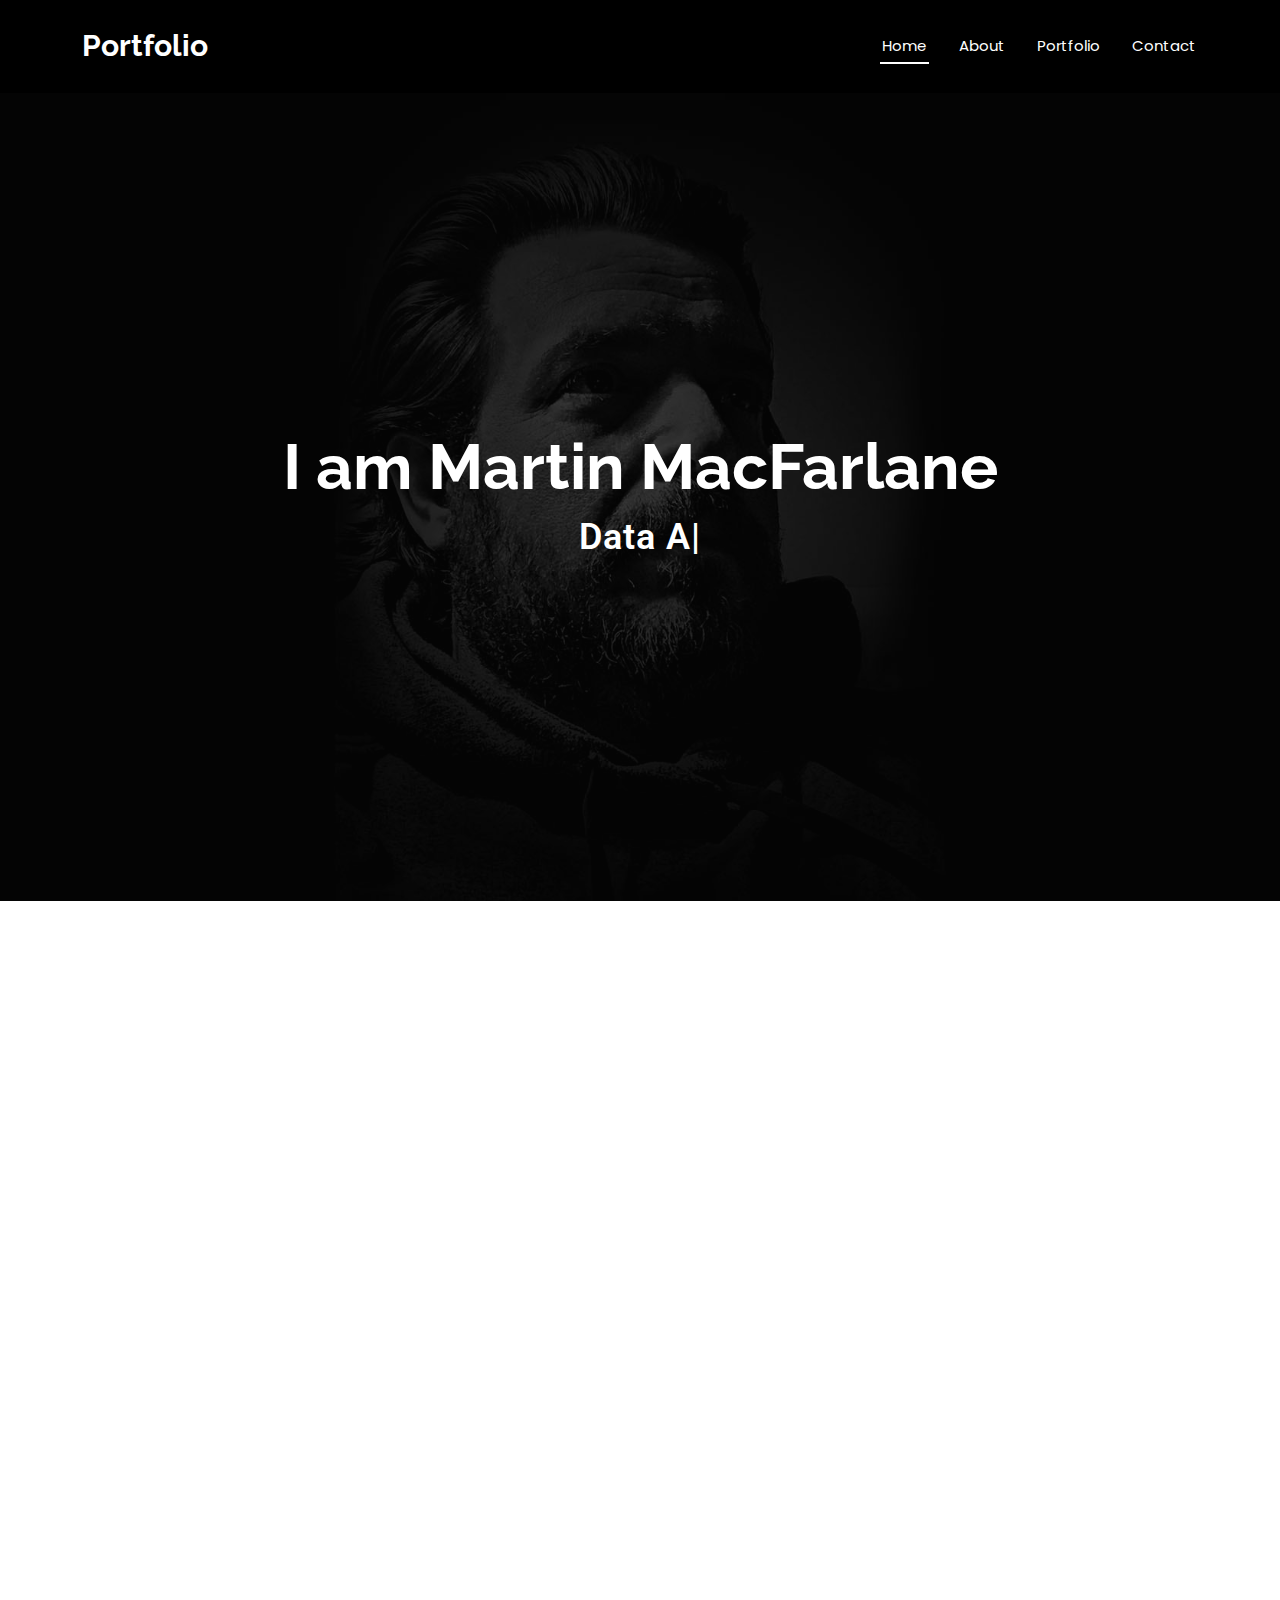
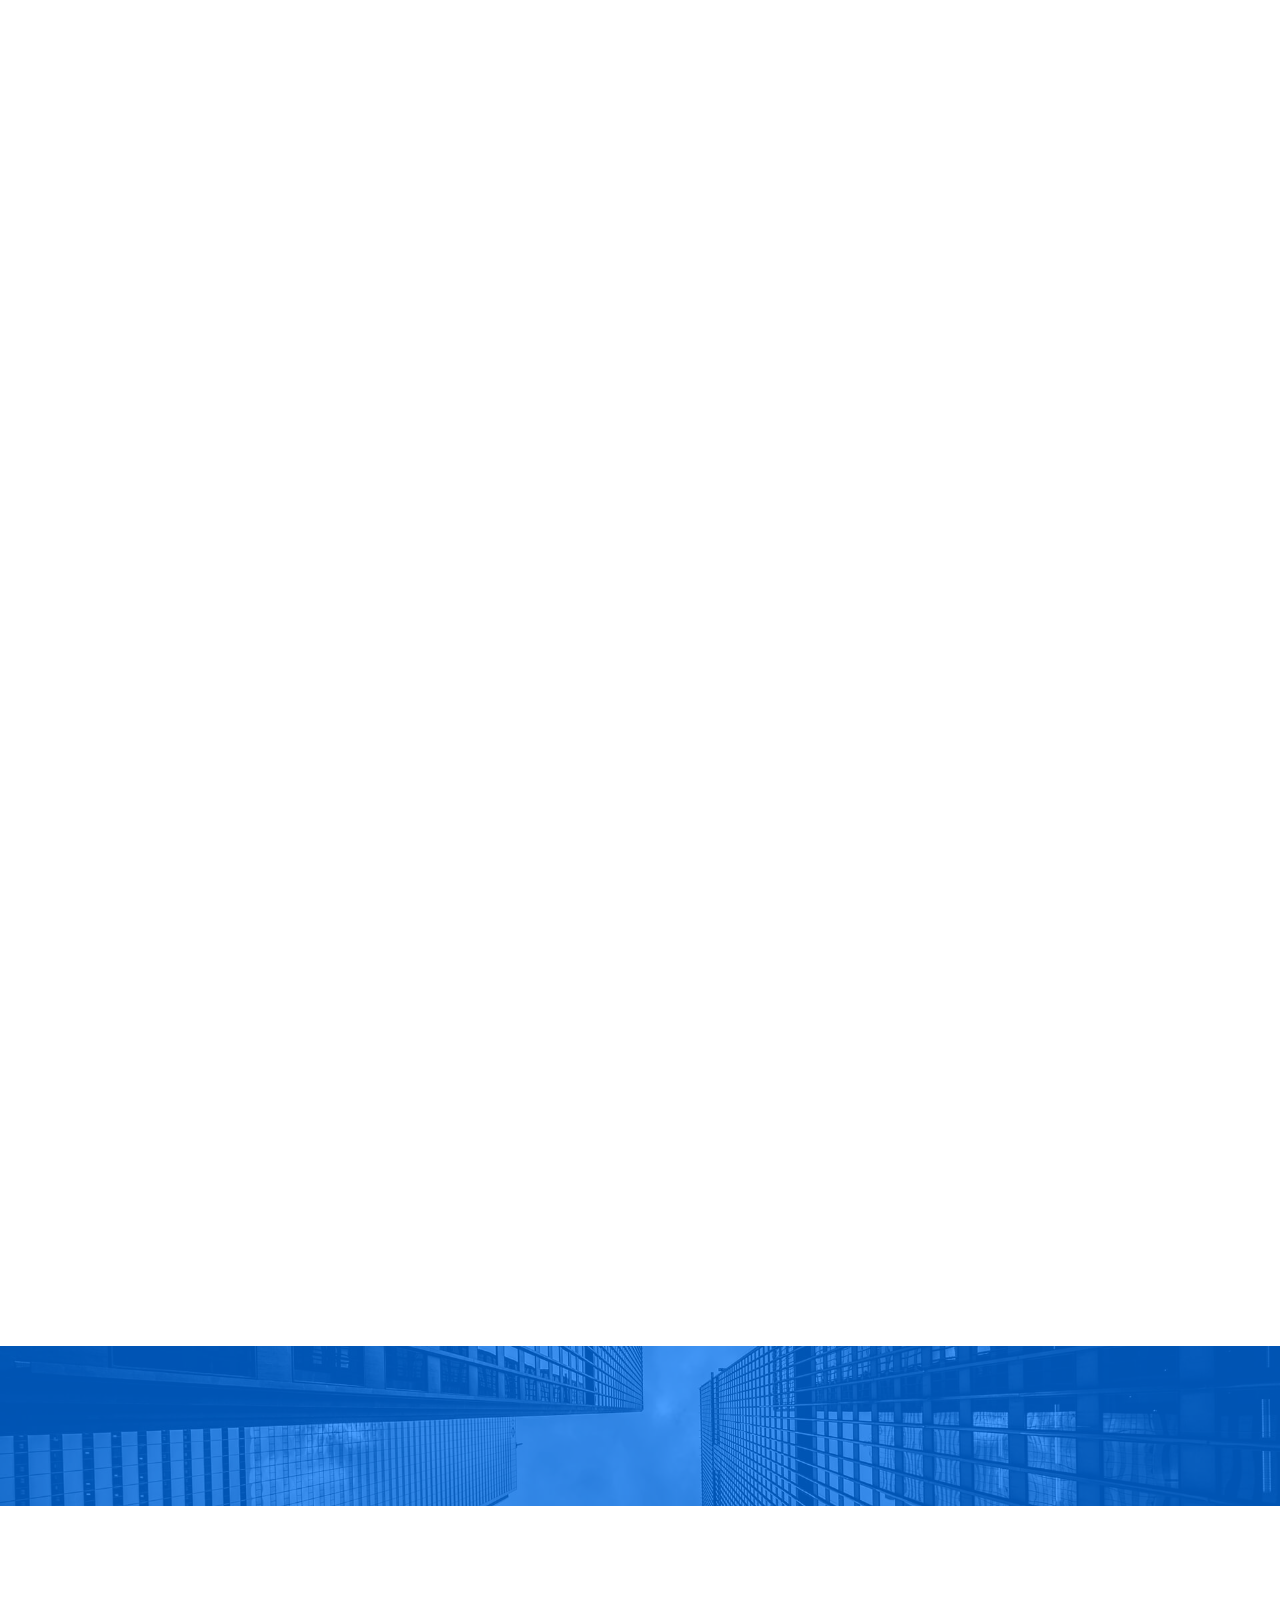
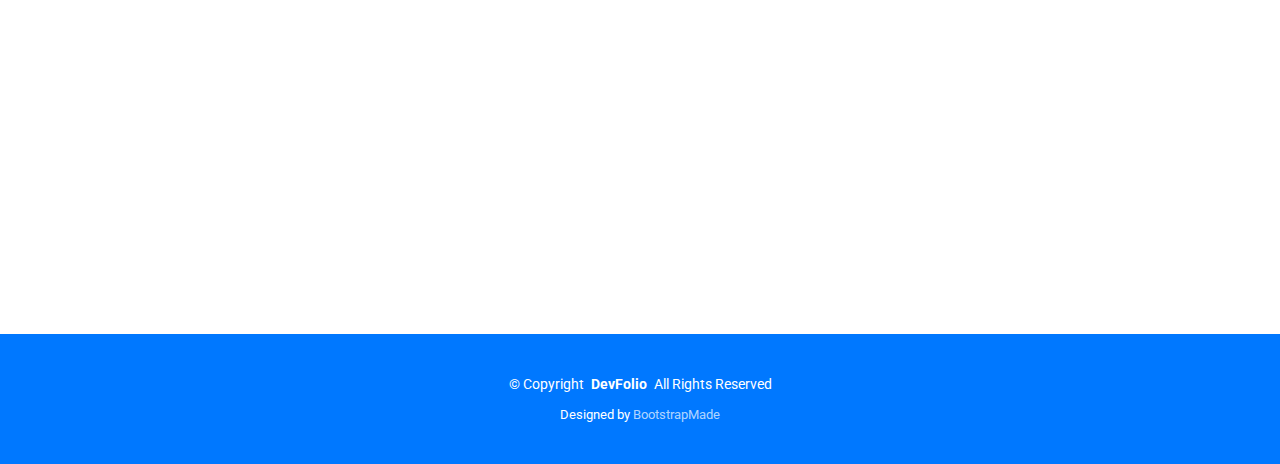
==== index.html @ bca0b089 "update" ====
<!DOCTYPE html>
<html lang="en">

<head>
  <meta charset="utf-8">
  <meta content="width=device-width, initial-scale=1.0" name="viewport">
  <title>Martin MacFarlane Portfolio</title>
  <meta name="description" content="">
  <meta name="keywords" content="">

  <!-- Favicons -->
  <link href="assets/img/favicon.png" rel="icon">
  <link href="assets/img/apple-touch-icon.png" rel="apple-touch-icon">

  <!-- Fonts -->
  <link href="https://fonts.googleapis.com" rel="preconnect">
  <link href="https://fonts.gstatic.com" rel="preconnect" crossorigin>
  <link href="https://fonts.googleapis.com/css2?family=Roboto:ital,wght@0,100;0,300;0,400;0,500;0,700;0,900;1,100;1,300;1,400;1,500;1,700;1,900&family=Poppins:ital,wght@0,100;0,200;0,300;0,400;0,500;0,600;0,700;0,800;0,900;1,100;1,200;1,300;1,400;1,500;1,600;1,700;1,800;1,900&family=Raleway:ital,wght@0,100;0,200;0,300;0,400;0,500;0,600;0,700;0,800;0,900;1,100;1,200;1,300;1,400;1,500;1,600;1,700;1,800;1,900&display=swap" rel="stylesheet">

  <!-- Vendor CSS Files -->
  <link href="assets/vendor/bootstrap/css/bootstrap.min.css" rel="stylesheet">
  <link href="assets/vendor/bootstrap-icons/bootstrap-icons.css" rel="stylesheet">
  <link href="assets/vendor/aos/aos.css" rel="stylesheet">
  <link href="assets/vendor/glightbox/css/glightbox.min.css" rel="stylesheet">
  <link href="assets/vendor/swiper/swiper-bundle.min.css" rel="stylesheet">

  <!-- Main CSS File -->
  <link href="assets/css/main.css" rel="stylesheet">

  <!-- =======================================================
  * Template Name: DevFolio
  * Template URL: https://bootstrapmade.com/devfolio-bootstrap-portfolio-html-template/
  * Updated: Aug 07 2024 with Bootstrap v5.3.3
  * Author: BootstrapMade.com
  * License: https://bootstrapmade.com/license/
  ======================================================== -->
</head>

<body class="index-page">

  <header id="header" class="header d-flex align-items-center sticky-top">
    <div class="container-fluid container-xl position-relative d-flex align-items-center justify-content-between">

      <a href="index.html" class="logo d-flex align-items-center">
        <!-- Uncomment the line below if you also wish to use an image logo -->
        <!-- <img src="assets/img/logo.png" alt=""> -->
        <h1 class="sitename">Portfolio</h1>
      </a>

      <nav id="navmenu" class="navmenu">
        <ul>
          <li><a href="#hero" class="active">Home<br></a></li>
          <li><a href="#about">About</a></li>
          <!-- <li><a href="#services">Services</a></li> -->
          <li><a href="#portfolio">Portfolio</a></li>
          <!-- <li class="dropdown"><a href="#"><span>Dropdown</span> <i class="bi bi-chevron-down toggle-dropdown"></i></a>
            <ul>
              <li><a href="#">Dropdown 1</a></li>
              <li class="dropdown"><a href="#"><span>Deep Dropdown</span> <i class="bi bi-chevron-down toggle-dropdown"></i></a>
                <ul>
                  <li><a href="#">Deep Dropdown 1</a></li>
                  <li><a href="#">Deep Dropdown 2</a></li>
                  <li><a href="#">Deep Dropdown 3</a></li>
                  <li><a href="#">Deep Dropdown 4</a></li>
                  <li><a href="#">Deep Dropdown 5</a></li>
                </ul>
              </li>
              <li><a href="#">Dropdown 2</a></li>
              <li><a href="#">Dropdown 3</a></li>
              <li><a href="#">Dropdown 4</a></li>
            </ul>
          </li> -->
          <li><a href="#contact">Contact</a></li>
        </ul>
        <i class="mobile-nav-toggle d-xl-none bi bi-list"></i>
      </nav>

    </div>
  </header>

  <main class="main">

    <!-- Hero Section -->
    <section id="hero" class="hero section dark-background">

      <img src="assets/img/hero image.jpg" alt="" data-aos="fade-in">

      <div class="container d-flex flex-column align-items-center justify-content-center text-center" data-aos="fade-up" data-aos-delay="100">
        <h2>I am Martin MacFarlane</h2>
        <p><span class="typed" data-typed-items="Data Analyst, Business Intelligence Analyst"></span></p>
      </div>

    </section><!-- /Hero Section -->

    <!-- About Section -->
    <section id="about" class="about section">

      <div class="container" data-aos="fade-up" data-aos-delay="100">

        <div class="row gy-4">
          <div class="col-md-6">

            <div class="row justify-content-between gy-4">
              <div class="col-lg-5">
                <img src="assets/img/Martin-MacFarlane-profile.jpg" class="img-fluid" alt="">
              </div>
              <div class="col-lg-7 about-info">
                <p><strong>Name: </strong> <span>Martin MacFarlane</span></p>
                <p><strong>Profile: </strong> <span>Data Analyst</span></p>
                <p><strong>Email: </strong> <span>martymac5555@gmail.com</span></p>
                <p><strong>Phone: </strong> <span>(416) 995-5542</span></p>
              </div>
            </div>

            <div class="skills-content skills-animation">

              <h5>Skills</h5>

              <div class="progress">
                <span class="skill"><span>Python</span> <i class="val">70%</i></span>
                <div class="progress-bar-wrap">
                  <div class="progress-bar" role="progressbar" aria-valuenow="70" aria-valuemin="0" aria-valuemax="100"></div>
                </div>
              </div><!-- End Skills Item -->

              <div class="progress">
                <span class="skill"><span>sql</span> <i class="val">70%</i></span>
                <div class="progress-bar-wrap">
                  <div class="progress-bar" role="progressbar" aria-valuenow="70" aria-valuemin="0" aria-valuemax="100"></div>
                </div>
              </div><!-- End Skills Item -->

              <div class="progress">
                <span class="skill"><span>tableau</span> <i class="val">80%</i></span>
                <div class="progress-bar-wrap">
                  <div class="progress-bar" role="progressbar" aria-valuenow="80" aria-valuemin="0" aria-valuemax="100"></div>
                </div>
              </div><!-- End Skills Item -->

              <!-- <div class="progress">
                <span class="skill"><span>Photoshop</span> <i class="val">55%</i></span>
                <div class="progress-bar-wrap">
                  <div class="progress-bar" role="progressbar" aria-valuenow="55" aria-valuemin="0" aria-valuemax="100"></div>
                </div>
              </div>End Skills Item -->

            </div>
          </div>

          <div class="col-md-6">
            <div class="about-me">
              <h4>About me</h4>
              <p>
                Entry level business intelligence professional.  Recently completed the Google Advanced Data Analytics and Codecademy’s Data Scientist specialty certificates.  Excellent understanding and proficiency in Python, Tableau, SQL and various data analysis and visualization packages.
              </p>
              <p>
                Mauris blandit aliquet elit, eget tincidunt nibh pulvinar a. Vivamus suscipit tortor eget felis
                porttitor volutpat. Vestibulum
                ac diam sit amet quam vehicula elementum sed sit amet dui. porttitor at sem.
              </p>
              <p>
                Nulla porttitor accumsan tincidunt. Quisque velit nisi, pretium ut lacinia in, elementum id enim.
                Nulla porttitor accumsan
                tincidunt. Mauris blandit aliquet elit, eget tincidunt nibh pulvinar a.
              </p>
            </div>
          </div>
        </div>

      </div>

    </section><!-- /About Section -->

    <!-- Resume Section -->
    <section id="resume" class="resume section">

      <!-- Section Title -->
      <div class="container section-title" data-aos="fade-up">
        <h2>Resume</h2>
        <p>Necessitatibus eius consequatur ex aliquid fuga eum quidem sint consectetur velit</p>
      </div><!-- End Section Title -->

      <div class="container">

        <div class="row">

          <div class="col-lg-6" data-aos="fade-up" data-aos-delay="100">
            <h3 class="resume-title">Sumary</h3>

            <div class="resume-item pb-0">
              <h4>Martin MacFarlane</h4>
              <p><em>Entry level business intelligence professional.  Recently completed the Google Advanced Data Analytics and Codecademy’s Data Scientist specialty certificates.  Excellent understanding and proficiency in Python, Tableau, SQL and various data analysis and visualization packages.</em></p>
              <ul>
                <li>Markham, Ontario</li>
                <li>(416) 995-5542</li>
                <li>martymac5555@gmail.com</li>
              </ul>
            </div><!-- Edn Resume Item -->

            <h3 class="resume-title">Education</h3>
            <div class="resume-item">
              <h4>Digital Media Arts Diploma</h4>
              <h5>2015 - 2016</h5>
              <p><em>Seneca College, Toronto, ON</em></p>
              <p>Qui deserunt veniam. Et sed aliquam labore tempore sed quisquam iusto autem sit. Ea vero voluptatum qui ut dignissimos deleniti nerada porti sand markend</p>
            </div><!-- Edn Resume Item -->

            <div class="resume-item">
              <h4>New Media Arts</h4>
              <h5>1998 - 2000</h5>
              <p><em>Ryerson Polytechnic University, Toronto, ON</em></p>
              <p>Quia nobis sequi est occaecati aut. Repudiandae et iusto quae reiciendis et quis Eius vel ratione eius unde vitae rerum voluptates asperiores voluptatem Earum molestiae consequatur neque etlon sader mart dila</p>
            </div><!-- Edn Resume Item -->


          <h3 class="resume-title">Professional Certifications</h3>
            <div class="resume-item">
              <h4>Google Data Analytics</h4>
              <h5>January 2025</h5>
              <p><em>Google</em></p>
              <p>Qui deserunt veniam. Et sed aliquam labore tempore sed quisquam iusto autem sit. Ea vero voluptatum qui ut dignissimos deleniti nerada porti sand markend</p>
            </div><!-- Edn Resume Item -->

            <div class="resume-item">
              <h4>Business Intelligence Professional</h4>
              <h5>October 2024</h5>
              <p><em>Google</em></p>
              <p>Quia nobis sequi est occaecati aut. Repudiandae et iusto quae reiciendis et quis Eius vel ratione eius unde vitae rerum voluptates asperiores voluptatem Earum molestiae consequatur neque etlon sader mart dila</p>
            </div>
            
            <div class="resume-item">
              <h4>Data Scientist Inference Specialist</h4>
              <h5>September 2024</h5>
              <p><em>Codecademy</em></p>
              <p>Quia nobis sequi est occaecati aut. Repudiandae et iusto quae reiciendis et quis Eius vel ratione eius unde vitae rerum voluptates asperiores voluptatem Earum molestiae consequatur neque etlon sader mart dila</p>
            </div>
            
            <div class="resume-item">
              <h4>Natural Language Processing Specialist</h4>
              <h5>July 2024</h5>
              <p><em>Codecademy</em></p>
              <p>Quia nobis sequi est occaecati aut. Repudiandae et iusto quae reiciendis et quis Eius vel ratione eius unde vitae rerum voluptates asperiores voluptatem Earum molestiae consequatur neque etlon sader mart dila</p>
            </div>
            
            <div class="resume-item">
              <h4>Machine Learning Certificate</h4>
              <h5>July 2024</h5>
              <p><em>Codecademy</em></p>
              <p>Quia nobis sequi est occaecati aut. Repudiandae et iusto quae reiciendis et quis Eius vel ratione eius unde vitae rerum voluptates asperiores voluptatem Earum molestiae consequatur neque etlon sader mart dila</p>
            </div>
            
            <div class="resume-item">
              <h4>Data Scientist Analytics</h4>
              <h5>June 2024</h5>
              <p><em>Codecademy</em></p>
              <p>Quia nobis sequi est occaecati aut. Repudiandae et iusto quae reiciendis et quis Eius vel ratione eius unde vitae rerum voluptates asperiores voluptatem Earum molestiae consequatur neque etlon sader mart dila</p>
            </div><!-- Edn Resume Item -->

          <div class="col-lg-6" data-aos="fade-up" data-aos-delay="200">
            <h3 class="resume-title">Professional Experience</h3>
            <div class="resume-item">
              <h4>E-Commerce Brand Owner</h4>
              <h5>2018 - Present</h5>
              <p><em>Kenley Kids Inc. </em></p>
              <ul>
                <li>Own and operate an e-commerce brand selling kids travel trays online.</li>
                <li>Responsible for product creation, marketing, sales and operations</li>
                <li>4+ million in sales since 2018.</li>
                <!-- <li>Oversee the efficient use of production project budgets ranging from $2,000 - $25,000</li> -->
              </ul>
            </div><!-- Edn Resume Item -->

            <div class="resume-item">
              <h4>Realtor</h4>
              <h5>2009 - Present</h5>
              <p><em>Sutton Group Heritage Realty</em></p>
              <ul>
                <li>Responsible for sales, marketing, negotiations, managing client relationships and website creation/maintenance</li>
                <!-- <li>Managed up to 5 projects or tasks at a given time while under pressure</li>
                <li>Recommended and consulted with clients on the most appropriate graphic design</li>
                <li>Created 4+ design presentations and proposals a month for clients and account managers</li> -->
              </ul>
            </div><!-- Edn Resume Item -->

          </div>

        </div>

      </div>

    </section><!-- /Resume Section -->

    <!-- Services Section -->
    <!-- <section id="services" class="services section"> -->

      <!-- Section Title -->
      <!-- <div class="container section-title" data-aos="fade-up">
        <h2>Services</h2>
        <p>Necessitatibus eius consequatur ex aliquid fuga eum quidem sint consectetur velit</p>
      </div> End Section Title -->

      <!-- <div class="container">

        <div class="row gy-4">

          <div class="col-lg-4 col-md-6" data-aos="fade-up" data-aos-delay="100">
            <div class="service-item  position-relative">
              <div class="icon">
                <i class="bi bi-activity"></i>
              </div>
              <a href="#" class="stretched-link">
                <h3>Nesciunt Mete</h3>
              </a>
              <p>Provident nihil minus qui consequatur non omnis maiores. Eos accusantium minus dolores iure perferendis tempore et consequatur.</p>
            </div>
          </div> End Service Item -->

          <!-- <div class="col-lg-4 col-md-6" data-aos="fade-up" data-aos-delay="200">
            <div class="service-item position-relative">
              <div class="icon">
                <i class="bi bi-broadcast"></i>
              </div>
              <a href="#" class="stretched-link">
                <h3>Eosle Commodi</h3>
              </a>
              <p>Ut autem aut autem non a. Sint sint sit facilis nam iusto sint. Libero corrupti neque eum hic non ut nesciunt dolorem.</p>
            </div>
          </div> End Service Item -->

          <!-- <div class="col-lg-4 col-md-6" data-aos="fade-up" data-aos-delay="300">
            <div class="service-item position-relative">
              <div class="icon">
                <i class="bi bi-easel"></i>
              </div>
              <a href="#" class="stretched-link">
                <h3>Ledo Markt</h3>
              </a>
              <p>Ut excepturi voluptatem nisi sed. Quidem fuga consequatur. Minus ea aut. Vel qui id voluptas adipisci eos earum corrupti.</p>
            </div>
          </div> End Service Item -->

          <!-- <div class="col-lg-4 col-md-6" data-aos="fade-up" data-aos-delay="400">
            <div class="service-item position-relative">
              <div class="icon">
                <i class="bi bi-bounding-box-circles"></i>
              </div>
              <a href="#" class="stretched-link">
                <h3>Asperiores Commodit</h3>
              </a>
              <p>Non et temporibus minus omnis sed dolor esse consequatur. Cupiditate sed error ea fuga sit provident adipisci neque.</p>
              <a href="#" class="stretched-link"></a>
            </div>
          </div> End Service Item -->

          <!-- <div class="col-lg-4 col-md-6" data-aos="fade-up" data-aos-delay="500">
            <div class="service-item position-relative">
              <div class="icon">
                <i class="bi bi-calendar4-week"></i>
              </div>
              <a href="#" class="stretched-link">
                <h3>Velit Doloremque</h3>
              </a>
              <p>Cumque et suscipit saepe. Est maiores autem enim facilis ut aut ipsam corporis aut. Sed animi at autem alias eius labore.</p>
              <a href="#" class="stretched-link"></a>
            </div>
          </div> End Service Item -->

          <!-- <div class="col-lg-4 col-md-6" data-aos="fade-up" data-aos-delay="600">
            <div class="service-item position-relative">
              <div class="icon">
                <i class="bi bi-chat-square-text"></i>
              </div>
              <a href="#" class="stretched-link">
                <h3>Dolori Architecto</h3>
              </a>
              <p>Hic molestias ea quibusdam eos. Fugiat enim doloremque aut neque non et debitis iure. Corrupti recusandae ducimus enim.</p>
              <a href="#" class="stretched-link"></a>
            </div>
          </div>End Service Item -->

        <!-- </div>

      </div>

    </section>/Services Section -->

    <!-- Stats Section -->
    <!-- <section id="stats" class="stats section accent-background">

      <img src="assets/img/stats-bg.jpg" alt="" data-aos="fade-in">

      <div class="container position-relative" data-aos="fade-up" data-aos-delay="100">

        <div class="row gy-4">

          <div class="col-lg-3 col-md-6">
            <div class="stats-item text-center w-100 h-100">
              <span data-purecounter-start="0" data-purecounter-end="232" data-purecounter-duration="0" class="purecounter">232</span>
              <p>Clients</p>
            </div>
          </div>End Stats Item -->

          <!-- <div class="col-lg-3 col-md-6">
            <div class="stats-item text-center w-100 h-100">
              <span data-purecounter-start="0" data-purecounter-end="521" data-purecounter-duration="0" class="purecounter">521</span>
              <p>Projects</p>
            </div>
          </div>End Stats Item -->

          <!-- <div class="col-lg-3 col-md-6">
            <div class="stats-item text-center w-100 h-100">
              <span data-purecounter-start="0" data-purecounter-end="1453" data-purecounter-duration="0" class="purecounter">1453</span>
              <p>Hours Of Support</p>
            </div>
          </div>End Stats Item -->

          <!-- <div class="col-lg-3 col-md-6">
            <div class="stats-item text-center w-100 h-100">
              <span data-purecounter-start="0" data-purecounter-end="32" data-purecounter-duration="0" class="purecounter">32</span>
              <p>Awards</p>
            </div>
          </div>End Stats Item -->

        <!-- </div>

      </div>

    </section>/Stats Section -->

    <!-- Portfolio Section -->
    <section id="portfolio" class="portfolio section">

      <!-- Section Title -->
      <div class="container section-title" data-aos="fade-up">
        <h2>Portfolio</h2>
        <p>Necessitatibus eius consequatur ex aliquid fuga eum quidem sint consectetur velit</p>
      </div><!-- End Section Title -->

      <div class="container">

        <div class="isotope-layout" data-default-filter="*" data-layout="masonry" data-sort="original-order">

          <ul class="portfolio-filters isotope-filters" data-aos="fade-up" data-aos-delay="100">
            <li data-filter="*" class="filter-active">All</li>
            <li data-filter=".filter-python">Python</li>
            <li data-filter=".filter-tableau">Tableau</li>
            <li data-filter=".filter-sql">SQL</li>
            <!-- <li data-filter=".filter-books">Books</li> -->
          </ul><!-- End Portfolio Filters -->

          <div class="row gy-4 isotope-container" data-aos="fade-up" data-aos-delay="200">

            <div class="col-lg-4 col-md-6 portfolio-item isotope-item filter-tableau">
              <img src="assets/img/portfolio/tableau 1 thumbnail.jpg" class="img-fluid" alt="">
              <div class="portfolio-info">
                <h4>Cyclistic</h4>
                <p>Lorem ipsum, dolor sit amet consectetur</p>
                <a href="assets/img/portfolio/tableau 1 thumbnail.jpg" title="Cyclistic" data-gallery="portfolio-gallery-app" class="glightbox preview-link"><i class="bi bi-zoom-in"></i></a>
                <a href="https://public.tableau.com/app/profile/martin.macfarlane/viz/Cyclistic_17302586905160/Dashboard1" target="_blank" title="More Details" class="details-link"><i class="bi bi-link-45deg"></i></a>
              </div>
            </div><!-- End Portfolio Item -->

            <div class="col-lg-4 col-md-6 portfolio-item isotope-item filter-tableau">
              <img src="assets/img/portfolio/tableau 2.jpg" class="img-fluid" alt="">
              <div class="portfolio-info">
                <h4>HR Attrition</h4>
                <p>Lorem ipsum, dolor sit amet consectetur</p>
                <a href="assets/img/portfolio/tableau 2.jpg" title="HR Attrition Dashboard" data-gallery="portfolio-gallery-product" class="glightbox preview-link"><i class="bi bi-zoom-in"></i></a>
                <a href="https://public.tableau.com/app/profile/martin.macfarlane/viz/AttritionDashboard_17413702243760/Dashboard1" target="_blank" title="More Details" class="details-link"><i class="bi bi-link-45deg"></i></a>
              </div>
            </div><!-- End Portfolio Item -->

            <div class="col-lg-4 col-md-6 portfolio-item isotope-item filter-tableau">
              <img src="assets/img/portfolio/tableau 3.jpg" class="img-fluid" alt="">
              <div class="portfolio-info">
                <h4>Customer Behaviour</h4>
                <p>Lorem ipsum, dolor sit amet consectetur</p>
                <a href="assets/img/portfolio/tableau 3.jpg" title="Customer Behaviour" data-gallery="portfolio-gallery-branding" class="glightbox preview-link"><i class="bi bi-zoom-in"></i></a>
                <a href="https://public.tableau.com/app/profile/martin.macfarlane/viz/customerbehaviour_17407589926850/Demographics" target="_blank" title="More Details" class="details-link"><i class="bi bi-link-45deg"></i></a>
              </div>
            </div><!-- End Portfolio Item -->

            <div class="col-lg-4 col-md-6 portfolio-item isotope-item filter-tableau">
              <img src="assets/img/portfolio/tableau 4.jpg" class="img-fluid" alt="">
              <div class="portfolio-info">
                <h4>Minnesota Traffic Volume</h4>
                <p>Lorem ipsum, dolor sit amet consectetur</p>
                <a href="assets/img/portfolio/tableau 4.jpg" title="Minnesota Traffic Volume" data-gallery="portfolio-gallery-book" class="glightbox preview-link"><i class="bi bi-zoom-in"></i></a>
                <a href="https://public.tableau.com/app/profile/martin.macfarlane/viz/Minnesotatraffic_17292105284050/Dashboard1" target="_blank" title="More Details" class="details-link"><i class="bi bi-link-45deg"></i></a>
              </div>
            </div><!-- End Portfolio Item -->

            <div class="col-lg-4 col-md-6 portfolio-item isotope-item filter-python">
              <img src="assets/img/portfolio/retail price optimization.jpg" class="img-fluid" alt="">
              <div class="portfolio-info">
                <h4>Retail Price Optimization</h4>
                <p>Lorem ipsum, dolor sit amet consectetur</p>
                <a href="assets/img/portfolio/retail price optimization.jpg" title="Retail Price Optimization" data-gallery="portfolio-gallery-app" class="glightbox preview-link"><i class="bi bi-zoom-in"></i></a>
                <a href="https://scoobs5555.github.io/Retail-Price-Optimization/" target="_blank" title="More Details" class="details-link"><i class="bi bi-link-45deg"></i></a>
              </div>
            </div><!-- End Portfolio Item -->

            <div class="col-lg-4 col-md-6 portfolio-item isotope-item filter-product">
              <img src="assets/img/portfolio/product-2.jpg" class="img-fluid" alt="">
              <div class="portfolio-info">
                <h4>Product 2</h4>
                <p>Lorem ipsum, dolor sit amet consectetur</p>
                <a href="assets/img/portfolio/product-2.jpg" title="Product 2" data-gallery="portfolio-gallery-product" class="glightbox preview-link"><i class="bi bi-zoom-in"></i></a>
                <a href="portfolio-details.html" title="More Details" class="details-link"><i class="bi bi-link-45deg"></i></a>
              </div>
            </div><!-- End Portfolio Item -->

            <div class="col-lg-4 col-md-6 portfolio-item isotope-item filter-branding">
              <img src="assets/img/portfolio/branding-2.jpg" class="img-fluid" alt="">
              <div class="portfolio-info">
                <h4>Branding 2</h4>
                <p>Lorem ipsum, dolor sit amet consectetur</p>
                <a href="assets/img/portfolio/branding-2.jpg" title="Branding 2" data-gallery="portfolio-gallery-branding" class="glightbox preview-link"><i class="bi bi-zoom-in"></i></a>
                <a href="portfolio-details.html" title="More Details" class="details-link"><i class="bi bi-link-45deg"></i></a>
              </div>
            </div><!-- End Portfolio Item -->

            <div class="col-lg-4 col-md-6 portfolio-item isotope-item filter-books">
              <img src="assets/img/portfolio/books-2.jpg" class="img-fluid" alt="">
              <div class="portfolio-info">
                <h4>Books 2</h4>
                <p>Lorem ipsum, dolor sit amet consectetur</p>
                <a href="assets/img/portfolio/books-2.jpg" title="Branding 2" data-gallery="portfolio-gallery-book" class="glightbox preview-link"><i class="bi bi-zoom-in"></i></a>
                <a href="portfolio-details.html" title="More Details" class="details-link"><i class="bi bi-link-45deg"></i></a>
              </div>
            </div><!-- End Portfolio Item -->

            <div class="col-lg-4 col-md-6 portfolio-item isotope-item filter-app">
              <img src="assets/img/portfolio/app-3.jpg" class="img-fluid" alt="">
              <div class="portfolio-info">
                <h4>App 3</h4>
                <p>Lorem ipsum, dolor sit amet consectetur</p>
                <a href="assets/img/portfolio/app-3.jpg" title="App 3" data-gallery="portfolio-gallery-app" class="glightbox preview-link"><i class="bi bi-zoom-in"></i></a>
                <a href="portfolio-details.html" title="More Details" class="details-link"><i class="bi bi-link-45deg"></i></a>
              </div>
            </div><!-- End Portfolio Item -->

            <div class="col-lg-4 col-md-6 portfolio-item isotope-item filter-product">
              <img src="assets/img/portfolio/product-3.jpg" class="img-fluid" alt="">
              <div class="portfolio-info">
                <h4>Product 3</h4>
                <p>Lorem ipsum, dolor sit amet consectetur</p>
                <a href="assets/img/portfolio/product-3.jpg" title="Product 3" data-gallery="portfolio-gallery-product" class="glightbox preview-link"><i class="bi bi-zoom-in"></i></a>
                <a href="portfolio-details.html" title="More Details" class="details-link"><i class="bi bi-link-45deg"></i></a>
              </div>
            </div><!-- End Portfolio Item -->

            <div class="col-lg-4 col-md-6 portfolio-item isotope-item filter-branding">
              <img src="assets/img/portfolio/branding-3.jpg" class="img-fluid" alt="">
              <div class="portfolio-info">
                <h4>Branding 3</h4>
                <p>Lorem ipsum, dolor sit amet consectetur</p>
                <a href="assets/img/portfolio/branding-3.jpg" title="Branding 2" data-gallery="portfolio-gallery-branding" class="glightbox preview-link"><i class="bi bi-zoom-in"></i></a>
                <a href="portfolio-details.html" title="More Details" class="details-link"><i class="bi bi-link-45deg"></i></a>
              </div>
            </div><!-- End Portfolio Item -->

            <div class="col-lg-4 col-md-6 portfolio-item isotope-item filter-books">
              <img src="assets/img/portfolio/books-3.jpg" class="img-fluid" alt="">
              <div class="portfolio-info">
                <h4>Books 3</h4>
                <p>Lorem ipsum, dolor sit amet consectetur</p>
                <a href="assets/img/portfolio/books-3.jpg" title="Branding 3" data-gallery="portfolio-gallery-book" class="glightbox preview-link"><i class="bi bi-zoom-in"></i></a>
                <a href="portfolio-details.html" title="More Details" class="details-link"><i class="bi bi-link-45deg"></i></a>
              </div>
            </div><!-- End Portfolio Item -->

          </div><!-- End Portfolio Container -->

        </div>

      </div>

    </section><!-- /Portfolio Section -->

    <!-- Pricing Section -->
    <!-- <section id="pricing" class="pricing section"> -->

      <!-- Section Title -->
      <!-- <div class="container section-title" data-aos="fade-up">
        <h2>Pricing</h2>
        <p>Necessitatibus eius consequatur ex aliquid fuga eum quidem sint consectetur velit</p>
      </div>End Section Title -->

      <!-- <div class="container" data-aos="fade-up" data-aos-delay="100">

        <div class="row gy-4 gx-lg-5">

          <div class="col-lg-6">
            <div class="pricing-item d-flex justify-content-between">
              <h3>Portrait Photography</h3>
              <h4>$160.00</h4>
            </div>
          </div>End Pricing Item -->

          <!-- <div class="col-lg-6">
            <div class="pricing-item d-flex justify-content-between">
              <h3>Fashion Photography</h3>
              <h4>$300.00</h4>
            </div>
          </div>End Pricing Item -->

          <!-- <div class="col-lg-6">
            <div class="pricing-item d-flex justify-content-between">
              <h3>Sports Photography</h3>
              <h4>$200.00</h4>
            </div>
          </div>End Pricing Item -->

          <!-- <div class="col-lg-6">
            <div class="pricing-item d-flex justify-content-between">
              <h3>Still Life Photography</h3>
              <h4>$120.00</h4>
            </div>
          </div>End Pricing Item -->

          <!-- <div class="col-lg-6">
            <div class="pricing-item d-flex justify-content-between">
              <h3>Wedding Photography</h3>
              <h4>$500.00</h4>
            </div>
          </div>End Pricing Item -->

          <!-- <div class="col-lg-6">
            <div class="pricing-item d-flex justify-content-between">
              <h3>Photojournalism</h3>
              <h4>$200.00</h4>
            </div>
          </div>End Pricing Item -->

        <!-- </div>

      </div>

    </section>/Pricing Section -->

    <!-- Faq Section -->
    <!-- <section id="faq" class="faq section">

      <div class="container">

        <div class="row gy-4">

          <div class="col-lg-4" data-aos="fade-up" data-aos-delay="100">
            <div class="content px-xl-5">
              <h3><span>Frequently Asked </span><strong>Questions</strong></h3>
              <p>
                Lorem ipsum dolor sit amet, consectetur adipiscing elit, sed do eiusmod tempor incididunt ut labore et dolore magna aliqua. Duis aute irure dolor in reprehenderit
              </p>
            </div>
          </div>

          <div class="col-lg-8" data-aos="fade-up" data-aos-delay="200">

            <div class="faq-container">
              <div class="faq-item faq-active">
                <h3><span class="num">1.</span> <span>Non consectetur a erat nam at lectus urna duis?</span></h3>
                <div class="faq-content">
                  <p>Feugiat pretium nibh ipsum consequat. Tempus iaculis urna id volutpat lacus laoreet non curabitur gravida. Venenatis lectus magna fringilla urna porttitor rhoncus dolor purus non.</p>
                </div>
                <i class="faq-toggle bi bi-chevron-right"></i>
              </div>End Faq item -->

              <!-- <div class="faq-item">
                <h3><span class="num">2.</span> <span>Feugiat scelerisque varius morbi enim nunc faucibus a pellentesque?</span></h3>
                <div class="faq-content">
                  <p>Dolor sit amet consectetur adipiscing elit pellentesque habitant morbi. Id interdum velit laoreet id donec ultrices. Fringilla phasellus faucibus scelerisque eleifend donec pretium. Est pellentesque elit ullamcorper dignissim. Mauris ultrices eros in cursus turpis massa tincidunt dui.</p>
                </div>
                <i class="faq-toggle bi bi-chevron-right"></i>
              </div>End Faq item -->

              <!-- <div class="faq-item">
                <h3><span class="num">3.</span> <span>Dolor sit amet consectetur adipiscing elit pellentesque?</span></h3>
                <div class="faq-content">
                  <p>Eleifend mi in nulla posuere sollicitudin aliquam ultrices sagittis orci. Faucibus pulvinar elementum integer enim. Sem nulla pharetra diam sit amet nisl suscipit. Rutrum tellus pellentesque eu tincidunt. Lectus urna duis convallis convallis tellus. Urna molestie at elementum eu facilisis sed odio morbi quis</p>
                </div>
                <i class="faq-toggle bi bi-chevron-right"></i>
              </div>End Faq item -->

              <!-- <div class="faq-item">
                <h3><span class="num">4.</span> <span>Ac odio tempor orci dapibus. Aliquam eleifend mi in nulla?</span></h3>
                <div class="faq-content">
                  <p>Dolor sit amet consectetur adipiscing elit pellentesque habitant morbi. Id interdum velit laoreet id donec ultrices. Fringilla phasellus faucibus scelerisque eleifend donec pretium. Est pellentesque elit ullamcorper dignissim. Mauris ultrices eros in cursus turpis massa tincidunt dui.</p>
                </div>
                <i class="faq-toggle bi bi-chevron-right"></i>
              </div>End Faq item -->

              <!-- <div class="faq-item">
                <h3><span class="num">5.</span> <span>Tempus quam pellentesque nec nam aliquam sem et tortor consequat?</span></h3>
                <div class="faq-content">
                  <p>Molestie a iaculis at erat pellentesque adipiscing commodo. Dignissim suspendisse in est ante in. Nunc vel risus commodo viverra maecenas accumsan. Sit amet nisl suscipit adipiscing bibendum est. Purus gravida quis blandit turpis cursus in</p>
                </div>
                <i class="faq-toggle bi bi-chevron-right"></i>
              </div>End Faq item -->

            <!-- </div>

          </div>
        </div>

      </div>

    </section>/Faq Section -->

    <!-- Testimonials Section -->
    <section id="testimonials" class="testimonials section accent-background">

      <img src="assets/img/testimonials-bg.jpg" class="testimonials-bg" alt="">

      <div class="container" data-aos="fade-up" data-aos-delay="100">

        <!-- <div class="swiper init-swiper">
          <script type="application/json" class="swiper-config">
            {
              "loop": true,
              "speed": 600,
              "autoplay": {
                "delay": 5000
              },
              "slidesPerView": "auto",
              "pagination": {
                "el": ".swiper-pagination",
                "type": "bullets",
                "clickable": true
              }
            }
          </script>
          <div class="swiper-wrapper">

            <div class="swiper-slide">
              <div class="testimonial-item">
                <img src="assets/img/testimonials/testimonials-1.jpg" class="testimonial-img" alt="">
                <h3>Saul Goodman</h3>
                <h4>Ceo &amp; Founder</h4>
                <div class="stars">
                  <i class="bi bi-star-fill"></i><i class="bi bi-star-fill"></i><i class="bi bi-star-fill"></i><i class="bi bi-star-fill"></i><i class="bi bi-star-fill"></i>
                </div>
                <p>
                  <i class="bi bi-quote quote-icon-left"></i>
                  <span>Proin iaculis purus consequat sem cure digni ssim donec porttitora entum suscipit rhoncus. Accusantium quam, ultricies eget id, aliquam eget nibh et. Maecen aliquam, risus at semper.</span>
                  <i class="bi bi-quote quote-icon-right"></i>
                </p>
              </div>
            </div>End testimonial item -->

            <!-- <div class="swiper-slide">
              <div class="testimonial-item">
                <img src="assets/img/testimonials/testimonials-2.jpg" class="testimonial-img" alt="">
                <h3>Sara Wilsson</h3>
                <h4>Designer</h4>
                <div class="stars">
                  <i class="bi bi-star-fill"></i><i class="bi bi-star-fill"></i><i class="bi bi-star-fill"></i><i class="bi bi-star-fill"></i><i class="bi bi-star-fill"></i>
                </div>
                <p>
                  <i class="bi bi-quote quote-icon-left"></i>
                  <span>Export tempor illum tamen malis malis eram quae irure esse labore quem cillum quid cillum eram malis quorum velit fore eram velit sunt aliqua noster fugiat irure amet legam anim culpa.</span>
                  <i class="bi bi-quote quote-icon-right"></i>
                </p>
              </div>
            </div>End testimonial item -->

            <!-- <div class="swiper-slide">
              <div class="testimonial-item">
                <img src="assets/img/testimonials/testimonials-3.jpg" class="testimonial-img" alt="">
                <h3>Jena Karlis</h3>
                <h4>Store Owner</h4>
                <div class="stars">
                  <i class="bi bi-star-fill"></i><i class="bi bi-star-fill"></i><i class="bi bi-star-fill"></i><i class="bi bi-star-fill"></i><i class="bi bi-star-fill"></i>
                </div>
                <p>
                  <i class="bi bi-quote quote-icon-left"></i>
                  <span>Enim nisi quem export duis labore cillum quae magna enim sint quorum nulla quem veniam duis minim tempor labore quem eram duis noster aute amet eram fore quis sint minim.</span>
                  <i class="bi bi-quote quote-icon-right"></i>
                </p>
              </div>
            </div>End testimonial item -->

            <!-- <div class="swiper-slide">
              <div class="testimonial-item">
                <img src="assets/img/testimonials/testimonials-4.jpg" class="testimonial-img" alt="">
                <h3>Matt Brandon</h3>
                <h4>Freelancer</h4>
                <div class="stars">
                  <i class="bi bi-star-fill"></i><i class="bi bi-star-fill"></i><i class="bi bi-star-fill"></i><i class="bi bi-star-fill"></i><i class="bi bi-star-fill"></i>
                </div>
                <p>
                  <i class="bi bi-quote quote-icon-left"></i>
                  <span>Fugiat enim eram quae cillum dolore dolor amet nulla culpa multos export minim fugiat minim velit minim dolor enim duis veniam ipsum anim magna sunt elit fore quem dolore labore illum veniam.</span>
                  <i class="bi bi-quote quote-icon-right"></i>
                </p>
              </div>
            </div>End testimonial item -->

            <!-- <div class="swiper-slide">
              <div class="testimonial-item">
                <img src="assets/img/testimonials/testimonials-5.jpg" class="testimonial-img" alt="">
                <h3>John Larson</h3>
                <h4>Entrepreneur</h4>
                <div class="stars">
                  <i class="bi bi-star-fill"></i><i class="bi bi-star-fill"></i><i class="bi bi-star-fill"></i><i class="bi bi-star-fill"></i><i class="bi bi-star-fill"></i>
                </div>
                <p>
                  <i class="bi bi-quote quote-icon-left"></i>
                  <span>Quis quorum aliqua sint quem legam fore sunt eram irure aliqua veniam tempor noster veniam enim culpa labore duis sunt culpa nulla illum cillum fugiat legam esse veniam culpa fore nisi cillum quid.</span>
                  <i class="bi bi-quote quote-icon-right"></i>
                </p>
              </div>
            </div>End testimonial item -->

          <!-- </div>
          <div class="swiper-pagination"></div>
        </div>

      </div>

    </section>/Testimonials Section -->

  </div>

</section>

    <!-- Contact Section -->
    <section id="contact" class="contact section">

      <!-- Section Title -->
      <div class="container section-title" data-aos="fade-up">
        <h2>Contact</h2>
        <p>Necessitatibus eius consequatur ex aliquid fuga eum quidem sint consectetur velit</p>
      </div><!-- End Section Title -->

      <div class="container" data-aos="fade-up" data-aos-delay="100">

        <div class="info-wrap" data-aos="fade-up" data-aos-delay="200">
          <div class="row gy-5">

            <div class="col-lg-4">
              <div class="info-item d-flex align-items-center">
                <i class="bi bi-geo-alt flex-shrink-0"></i>
                <div>
                  <h3>Address</h3>
                  <p>Markham, Ontario. Canada</p>
                </div>
              </div>
            </div><!-- End Info Item -->

            <div class="col-lg-4">
              <div class="info-item d-flex align-items-center">
                <i class="bi bi-telephone flex-shrink-0"></i>
                <div>
                  <h3>Call</h3>
                  <p>+1 416-995-5542</p>
                </div>
              </div>
            </div><!-- End Info Item -->

            <div class="col-lg-4">
              <div class="info-item d-flex align-items-center">
                <i class="bi bi-envelope flex-shrink-0"></i>
                <div>
                  <h3>Email</h3>
                  <p>martymac5555@gmail.com</p>
                </div>
              </div>
            </div><!-- End Info Item -->

          </div>
        </div>
      

        <!-- <form action="forms/contact.php" method="post" class="php-email-form" data-aos="fade-up" data-aos-delay="300">
          <div class="row gy-4">

            <div class="col-md-6">
              <input type="text" name="name" class="form-control" placeholder="Your Name" required="">
            </div>

            <div class="col-md-6 ">
              <input type="email" class="form-control" name="email" placeholder="Your Email" required="">
            </div>

            <div class="col-md-12">
              <input type="text" class="form-control" name="subject" placeholder="Subject" required="">
            </div>

            <div class="col-md-12">
              <textarea class="form-control" name="message" rows="6" placeholder="Message" required=""></textarea>
            </div>

            <div class="col-md-12 text-center">
              <div class="loading">Loading</div>
              <div class="error-message"></div>
              <div class="sent-message">Your message has been sent. Thank you!</div>

              <button type="submit">Send Message</button>
            </div>

          </div>
        </form>End Contact Form -->

      </div>

    </section><!-- /Contact Section -->

  </main>

  <footer id="footer" class="footer accent-background">

    <div class="container">
      <div class="copyright text-center ">
        <p>© <span>Copyright</span> <strong class="px-1 sitename">DevFolio</strong> <span>All Rights Reserved</span></p>
      </div>
      <!-- <div class="social-links d-flex justify-content-center">
        <a href=""><i class="bi bi-twitter-x"></i></a>
        <a href=""><i class="bi bi-facebook"></i></a>
        <a href=""><i class="bi bi-instagram"></i></a>
        <a href=""><i class="bi bi-linkedin"></i></a>
      </div> -->
      <div class="credits">
        <!-- All the links in the footer should remain intact. -->
        <!-- You can delete the links only if you've purchased the pro version. -->
        <!-- Licensing information: https://bootstrapmade.com/license/ -->
        <!-- Purchase the pro version with working PHP/AJAX contact form: [buy-url] -->
        Designed by <a href="https://bootstrapmade.com/">BootstrapMade</a>
      </div>
    </div>

  </footer>

  <!-- Scroll Top -->
  <a href="#" id="scroll-top" class="scroll-top d-flex align-items-center justify-content-center"><i class="bi bi-arrow-up-short"></i></a>

  <!-- Preloader -->
  <div id="preloader"></div>

  <!-- Vendor JS Files -->
  <script src="assets/vendor/bootstrap/js/bootstrap.bundle.min.js"></script>
  <script src="assets/vendor/php-email-form/validate.js"></script>
  <script src="assets/vendor/aos/aos.js"></script>
  <script src="assets/vendor/typed.js/typed.umd.js"></script>
  <script src="assets/vendor/waypoints/noframework.waypoints.js"></script>
  <script src="assets/vendor/purecounter/purecounter_vanilla.js"></script>
  <script src="assets/vendor/glightbox/js/glightbox.min.js"></script>
  <script src="assets/vendor/imagesloaded/imagesloaded.pkgd.min.js"></script>
  <script src="assets/vendor/isotope-layout/isotope.pkgd.min.js"></script>
  <script src="assets/vendor/swiper/swiper-bundle.min.js"></script>

  <!-- Main JS File -->
  <script src="assets/js/main.js"></script>

</body>

</html>
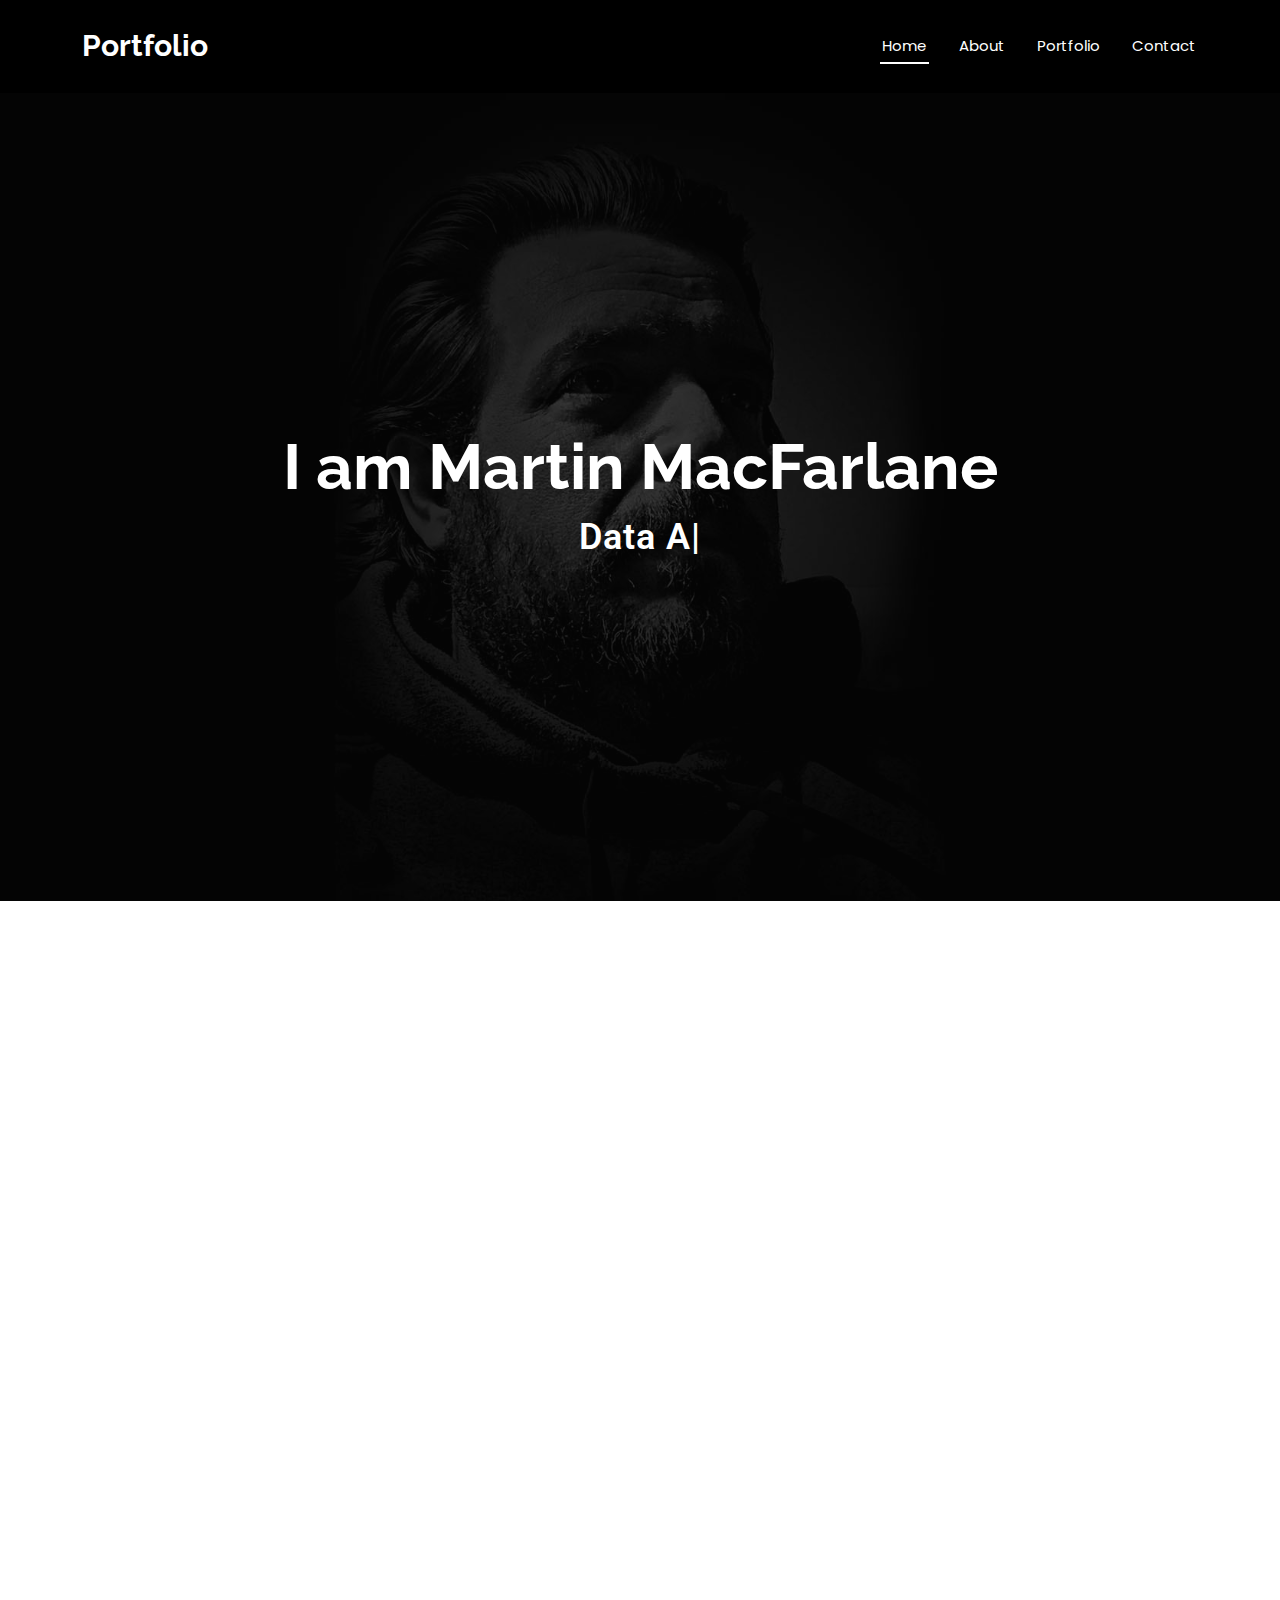
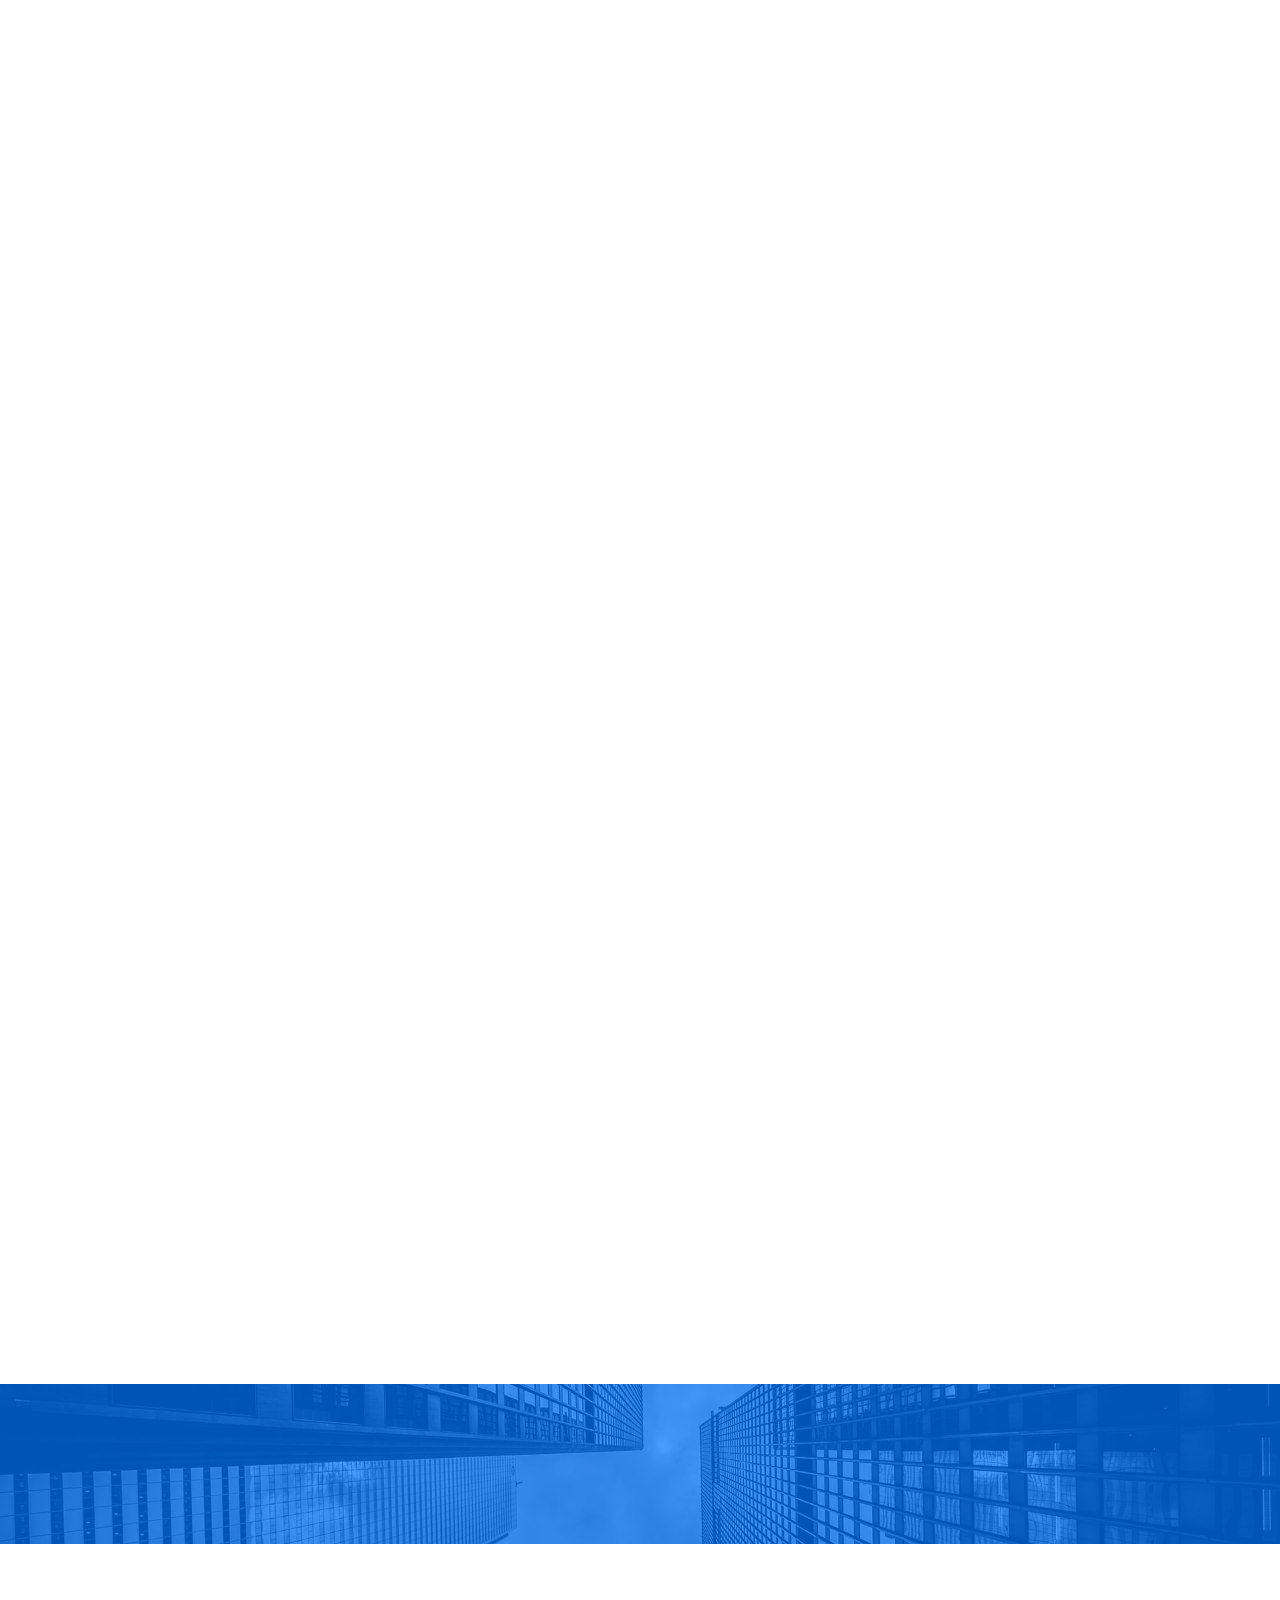
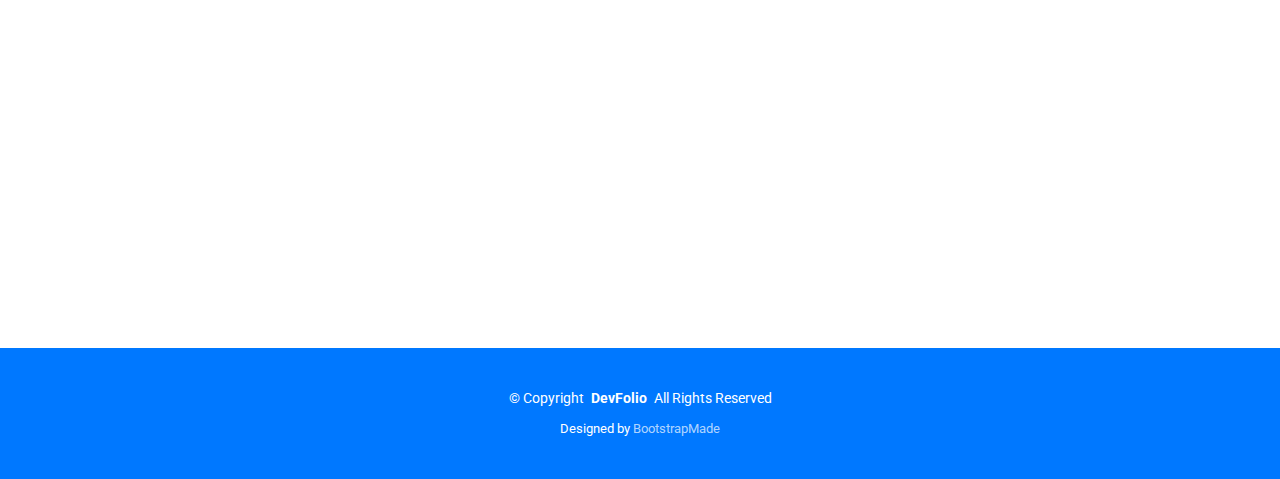
==== commit 388cff09: "update" ====
--- a/index.html
+++ b/index.html
@@ -151,17 +151,37 @@
             <div class="about-me">
               <h4>About me</h4>
               <p>
-                Entry level business intelligence professional.  Recently completed the Google Advanced Data Analytics and Codecademy’s Data Scientist specialty certificates.  Excellent understanding and proficiency in Python, Tableau, SQL and various data analysis and visualization packages.
+                Hi! My name is Martin MacFarlane and I am excited to introduce myself to you.
               </p>
               <p>
-                Mauris blandit aliquet elit, eget tincidunt nibh pulvinar a. Vivamus suscipit tortor eget felis
-                porttitor volutpat. Vestibulum
-                ac diam sit amet quam vehicula elementum sed sit amet dui. porttitor at sem.
+                I am a tech-saavy self-starter who is eager and excited to transition to a new career in the world of data.  I am a critically minded and creative individual who is passionate about the intersection of technology and business.
               </p>
               <p>
-                Nulla porttitor accumsan tincidunt. Quisque velit nisi, pretium ut lacinia in, elementum id enim.
-                Nulla porttitor accumsan
-                tincidunt. Mauris blandit aliquet elit, eget tincidunt nibh pulvinar a.
+                I excel as a problem solver, an analytical thinker with a keen eye for detail and a knack for finding creative solutions to complex problems.
+              </p>
+              <p>
+                My past experience in e-commerce, real estate, and customer service has provide me with many transerable skills to complement my newly acquired data analytics skills and I am committed to continuing to learn and grow in this field.
+              </p>
+              <p>
+                <span class="tag-cloud">Python</span>
+                <span class="tag-cloud">SQL</span>
+                <span class="tag-cloud">Tableau</span>
+                <span class="tag-cloud">Data Visualization</span>
+                <span class="tag-cloud">Pandas</span>
+                <span class="tag-cloud">Seaborn</span>
+                <span class="tag-cloud">Matplotlib</span>
+                <span class="tag-cloud">Big Query</span>
+                <span class="tag-cloud">Data Flow</span>
+                <span class="tag-cloud">Business Intelligence</span>
+                <span class="tag-cloud">Data Analysis</span>
+                <span class="tag-cloud">Data Cleaning</span>
+                <span class="tag-cloud">Photoshop</span>
+                <span class="tag-cloud">Illustrator</span>
+                <span class="tag-cloud">Excel</span>
+                <span class="tag-cloud">Sheets</span>
+                <span class="tag-cloud">R</span>
+                <span class="tag-cloud">Powerpoint</span>
+                <span class="tag-cloud">Slides</span>
               </p>
             </div>
           </div>
@@ -177,7 +197,7 @@
       <!-- Section Title -->
       <div class="container section-title" data-aos="fade-up">
         <h2>Resume</h2>
-        <p>Necessitatibus eius consequatur ex aliquid fuga eum quidem sint consectetur velit</p>
+        <!-- <p>Necessitatibus eius consequatur ex aliquid fuga eum quidem sint consectetur velit</p> -->
       </div><!-- End Section Title -->
 
       <div class="container">
@@ -200,16 +220,16 @@
             <h3 class="resume-title">Education</h3>
             <div class="resume-item">
               <h4>Digital Media Arts Diploma</h4>
-              <h5>2015 - 2016</h5>
+              <h5>2000 - 2002</h5>
               <p><em>Seneca College, Toronto, ON</em></p>
-              <p>Qui deserunt veniam. Et sed aliquam labore tempore sed quisquam iusto autem sit. Ea vero voluptatum qui ut dignissimos deleniti nerada porti sand markend</p>
+              <p>Foundational skills in user experience design, motion graphics, graphic design fundamentals, web and application development, and business strategies.</p>
             </div><!-- Edn Resume Item -->
 
             <div class="resume-item">
               <h4>New Media Arts</h4>
               <h5>1998 - 2000</h5>
               <p><em>Ryerson Polytechnic University, Toronto, ON</em></p>
-              <p>Quia nobis sequi est occaecati aut. Repudiandae et iusto quae reiciendis et quis Eius vel ratione eius unde vitae rerum voluptates asperiores voluptatem Earum molestiae consequatur neque etlon sader mart dila</p>
+              <p>Video art production, new media art history, experiencial media and computational arts.</p>
             </div><!-- Edn Resume Item -->
 
 
@@ -218,42 +238,45 @@
               <h4>Google Data Analytics</h4>
               <h5>January 2025</h5>
               <p><em>Google</em></p>
-              <p>Qui deserunt veniam. Et sed aliquam labore tempore sed quisquam iusto autem sit. Ea vero voluptatum qui ut dignissimos deleniti nerada porti sand markend</p>
+              <p>Focus on cleaning, organizing and visualizing data in dashboards, presentations and commonly used visualization platforms.
+              </p>
             </div><!-- Edn Resume Item -->
 
             <div class="resume-item">
               <h4>Business Intelligence Professional</h4>
               <h5>October 2024</h5>
               <p><em>Google</em></p>
-              <p>Quia nobis sequi est occaecati aut. Repudiandae et iusto quae reiciendis et quis Eius vel ratione eius unde vitae rerum voluptates asperiores voluptatem Earum molestiae consequatur neque etlon sader mart dila</p>
+              <p>Design data visualizations that answer business questions.  
+                Practice data modeling and extract, transform, load (ETL) processes that meet organizational goals.  Create dashboards that effectively communicate data insights to stakeholders
+              </p>
             </div>
             
             <div class="resume-item">
               <h4>Data Scientist Inference Specialist</h4>
               <h5>September 2024</h5>
               <p><em>Codecademy</em></p>
-              <p>Quia nobis sequi est occaecati aut. Repudiandae et iusto quae reiciendis et quis Eius vel ratione eius unde vitae rerum voluptates asperiores voluptatem Earum molestiae consequatur neque etlon sader mart dila</p>
+              <p>Design experiments, test hypotheses, and conduct causal inference in order to figure out what factors are driving outcomes.</p>
             </div>
             
             <div class="resume-item">
               <h4>Natural Language Processing Specialist</h4>
               <h5>July 2024</h5>
               <p><em>Codecademy</em></p>
-              <p>Quia nobis sequi est occaecati aut. Repudiandae et iusto quae reiciendis et quis Eius vel ratione eius unde vitae rerum voluptates asperiores voluptatem Earum molestiae consequatur neque etlon sader mart dila</p>
+              <p>Transforming human language into data.  Extract meaning from text, create chatbots, and build neural networks.</p>
             </div>
             
             <div class="resume-item">
               <h4>Machine Learning Certificate</h4>
               <h5>July 2024</h5>
               <p><em>Codecademy</em></p>
-              <p>Quia nobis sequi est occaecati aut. Repudiandae et iusto quae reiciendis et quis Eius vel ratione eius unde vitae rerum voluptates asperiores voluptatem Earum molestiae consequatur neque etlon sader mart dila</p>
+              <p>Solving problems at scale, making predictions, finding patterns and building models.</p>
             </div>
             
             <div class="resume-item">
               <h4>Data Scientist Analytics</h4>
               <h5>June 2024</h5>
               <p><em>Codecademy</em></p>
-              <p>Quia nobis sequi est occaecati aut. Repudiandae et iusto quae reiciendis et quis Eius vel ratione eius unde vitae rerum voluptates asperiores voluptatem Earum molestiae consequatur neque etlon sader mart dila</p>
+              <p>Cleaning and analyzing data, building dashboards and delivering impactuful reports to drive decision making.</p>
             </div><!-- Edn Resume Item -->
 
           <div class="col-lg-6" data-aos="fade-up" data-aos-delay="200">
@@ -433,7 +456,7 @@
       <!-- Section Title -->
       <div class="container section-title" data-aos="fade-up">
         <h2>Portfolio</h2>
-        <p>Necessitatibus eius consequatur ex aliquid fuga eum quidem sint consectetur velit</p>
+        <!-- <p></p> -->
       </div><!-- End Section Title -->
 
       <div class="container">
@@ -454,7 +477,7 @@
               <img src="assets/img/portfolio/tableau 1 thumbnail.jpg" class="img-fluid" alt="">
               <div class="portfolio-info">
                 <h4>Cyclistic</h4>
-                <p>Lorem ipsum, dolor sit amet consectetur</p>
+                <p>Data insights for a ficticious bike sharing company</p>
                 <a href="assets/img/portfolio/tableau 1 thumbnail.jpg" title="Cyclistic" data-gallery="portfolio-gallery-app" class="glightbox preview-link"><i class="bi bi-zoom-in"></i></a>
                 <a href="https://public.tableau.com/app/profile/martin.macfarlane/viz/Cyclistic_17302586905160/Dashboard1" target="_blank" title="More Details" class="details-link"><i class="bi bi-link-45deg"></i></a>
               </div>
@@ -464,7 +487,7 @@
               <img src="assets/img/portfolio/tableau 2.jpg" class="img-fluid" alt="">
               <div class="portfolio-info">
                 <h4>HR Attrition</h4>
-                <p>Lorem ipsum, dolor sit amet consectetur</p>
+                <p>Analyzing what factors lead to employee attrition</p>
                 <a href="assets/img/portfolio/tableau 2.jpg" title="HR Attrition Dashboard" data-gallery="portfolio-gallery-product" class="glightbox preview-link"><i class="bi bi-zoom-in"></i></a>
                 <a href="https://public.tableau.com/app/profile/martin.macfarlane/viz/AttritionDashboard_17413702243760/Dashboard1" target="_blank" title="More Details" class="details-link"><i class="bi bi-link-45deg"></i></a>
               </div>
@@ -474,7 +497,7 @@
               <img src="assets/img/portfolio/tableau 3.jpg" class="img-fluid" alt="">
               <div class="portfolio-info">
                 <h4>Customer Behaviour</h4>
-                <p>Lorem ipsum, dolor sit amet consectetur</p>
+                <p>Analysing a company's customer demographics and purchase behaviour</p>
                 <a href="assets/img/portfolio/tableau 3.jpg" title="Customer Behaviour" data-gallery="portfolio-gallery-branding" class="glightbox preview-link"><i class="bi bi-zoom-in"></i></a>
                 <a href="https://public.tableau.com/app/profile/martin.macfarlane/viz/customerbehaviour_17407589926850/Demographics" target="_blank" title="More Details" class="details-link"><i class="bi bi-link-45deg"></i></a>
               </div>
@@ -484,7 +507,7 @@
               <img src="assets/img/portfolio/tableau 4.jpg" class="img-fluid" alt="">
               <div class="portfolio-info">
                 <h4>Minnesota Traffic Volume</h4>
-                <p>Lorem ipsum, dolor sit amet consectetur</p>
+                <p>Analyzing traffic patterns in Minnesota</p>
                 <a href="assets/img/portfolio/tableau 4.jpg" title="Minnesota Traffic Volume" data-gallery="portfolio-gallery-book" class="glightbox preview-link"><i class="bi bi-zoom-in"></i></a>
                 <a href="https://public.tableau.com/app/profile/martin.macfarlane/viz/Minnesotatraffic_17292105284050/Dashboard1" target="_blank" title="More Details" class="details-link"><i class="bi bi-link-45deg"></i></a>
               </div>
@@ -494,7 +517,7 @@
               <img src="assets/img/portfolio/retail price optimization.jpg" class="img-fluid" alt="">
               <div class="portfolio-info">
                 <h4>Retail Price Optimization</h4>
-                <p>Lorem ipsum, dolor sit amet consectetur</p>
+                <p>Develop a data-driven price optimization strategy</p>
                 <a href="assets/img/portfolio/retail price optimization.jpg" title="Retail Price Optimization" data-gallery="portfolio-gallery-app" class="glightbox preview-link"><i class="bi bi-zoom-in"></i></a>
                 <a href="https://scoobs5555.github.io/Retail-Price-Optimization/" target="_blank" title="More Details" class="details-link"><i class="bi bi-link-45deg"></i></a>
               </div>
@@ -830,7 +853,7 @@
       <!-- Section Title -->
       <div class="container section-title" data-aos="fade-up">
         <h2>Contact</h2>
-        <p>Necessitatibus eius consequatur ex aliquid fuga eum quidem sint consectetur velit</p>
+        <!-- <p>Necessitatibus eius consequatur ex aliquid fuga eum quidem sint consectetur velit</p> -->
       </div><!-- End Section Title -->
 
       <div class="container" data-aos="fade-up" data-aos-delay="100">
--- a/assets/css/main.css
+++ b/assets/css/main.css
@@ -797,6 +797,15 @@
   font-size: 18px;
 }
 
+.tag-cloud {
+  display: inline-block;
+  color: white;
+  padding: 4px 10px;
+  border-radius: 20px;
+  background-color: #0078ff;
+  margin-top: 8px;
+}
+
 /*--------------------------------------------------------------
 # Resume Section
 --------------------------------------------------------------*/
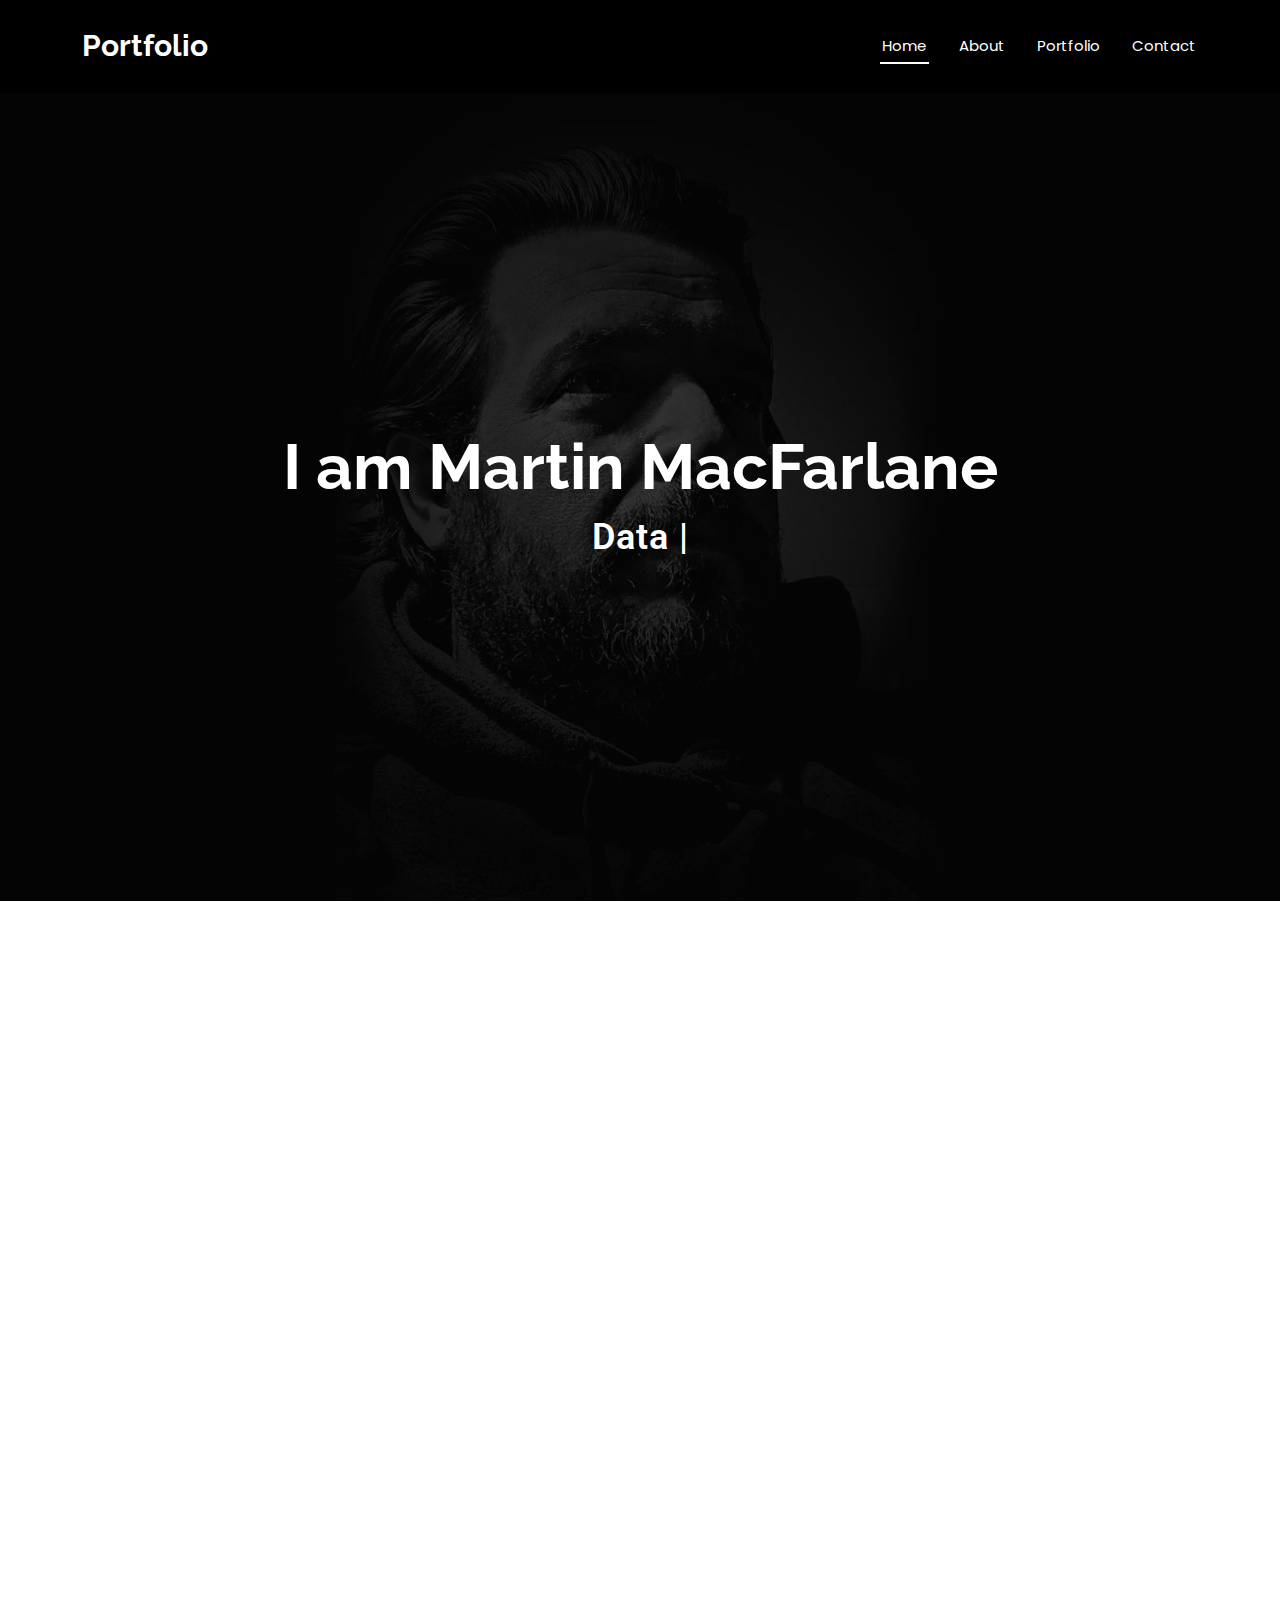
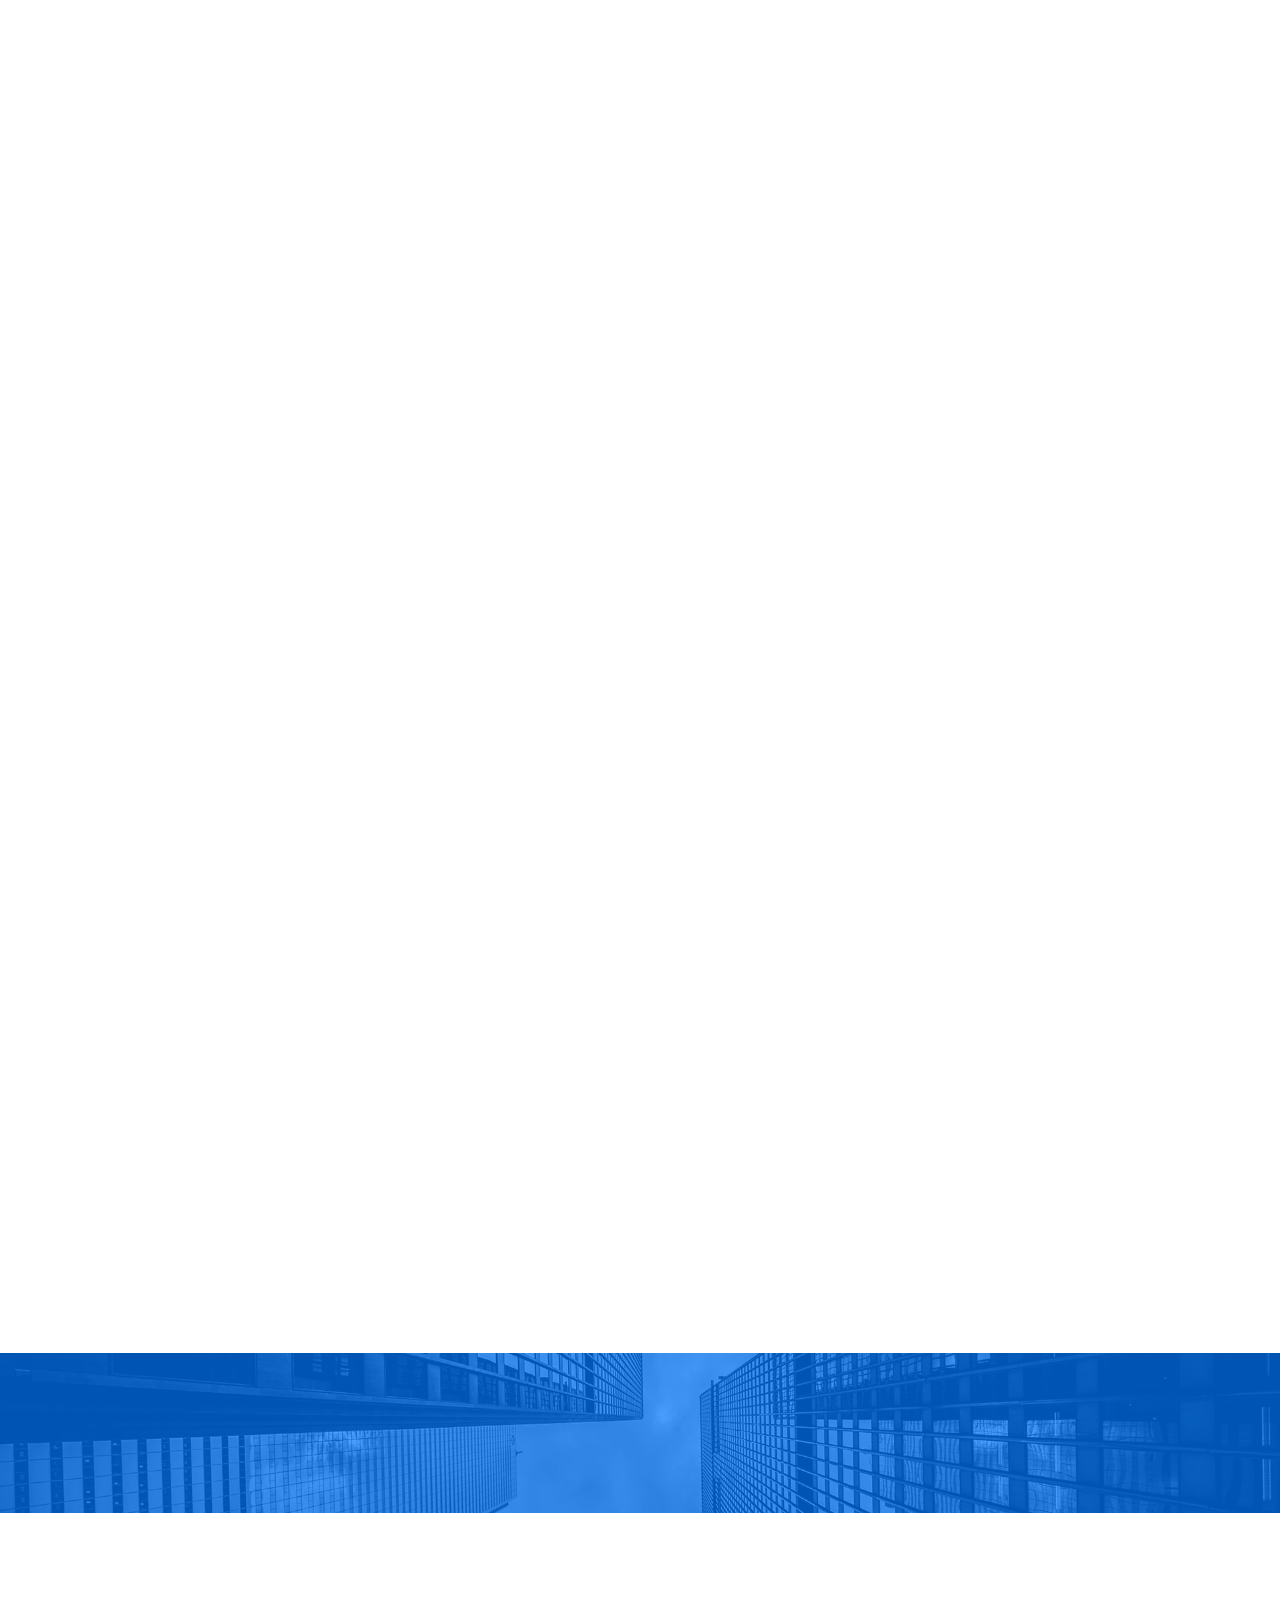
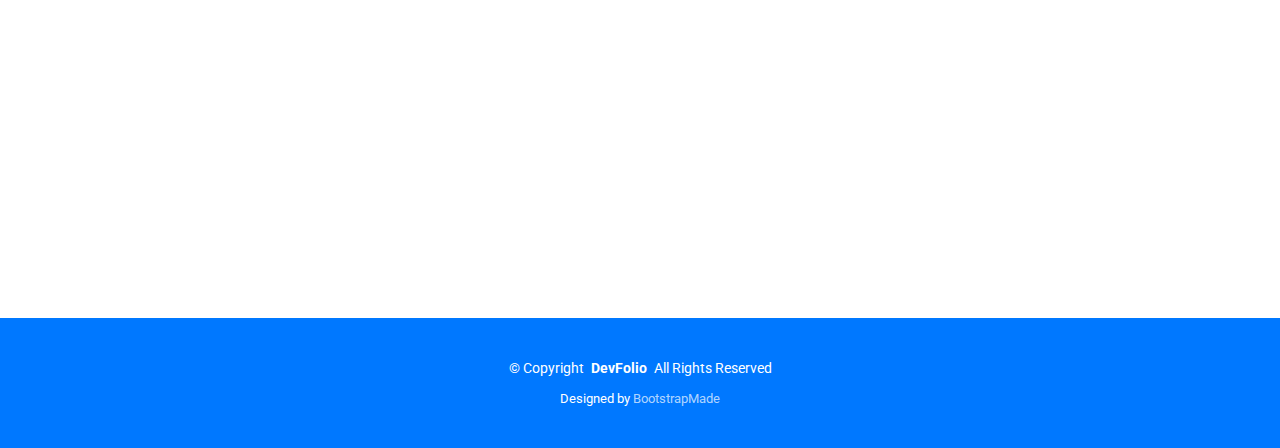
==== commit d7251954: "update" ====
--- a/index.html
+++ b/index.html
@@ -15,7 +15,9 @@
   <!-- Fonts -->
   <link href="https://fonts.googleapis.com" rel="preconnect">
   <link href="https://fonts.gstatic.com" rel="preconnect" crossorigin>
-  <link href="https://fonts.googleapis.com/css2?family=Roboto:ital,wght@0,100;0,300;0,400;0,500;0,700;0,900;1,100;1,300;1,400;1,500;1,700;1,900&family=Poppins:ital,wght@0,100;0,200;0,300;0,400;0,500;0,600;0,700;0,800;0,900;1,100;1,200;1,300;1,400;1,500;1,600;1,700;1,800;1,900&family=Raleway:ital,wght@0,100;0,200;0,300;0,400;0,500;0,600;0,700;0,800;0,900;1,100;1,200;1,300;1,400;1,500;1,600;1,700;1,800;1,900&display=swap" rel="stylesheet">
+  <link
+    href="https://fonts.googleapis.com/css2?family=Roboto:ital,wght@0,100;0,300;0,400;0,500;0,700;0,900;1,100;1,300;1,400;1,500;1,700;1,900&family=Poppins:ital,wght@0,100;0,200;0,300;0,400;0,500;0,600;0,700;0,800;0,900;1,100;1,200;1,300;1,400;1,500;1,600;1,700;1,800;1,900&family=Raleway:ital,wght@0,100;0,200;0,300;0,400;0,500;0,600;0,700;0,800;0,900;1,100;1,200;1,300;1,400;1,500;1,600;1,700;1,800;1,900&display=swap"
+    rel="stylesheet">
 
   <!-- Vendor CSS Files -->
   <link href="assets/vendor/bootstrap/css/bootstrap.min.css" rel="stylesheet">
@@ -85,7 +87,8 @@
 
       <img src="assets/img/hero image.jpg" alt="" data-aos="fade-in">
 
-      <div class="container d-flex flex-column align-items-center justify-content-center text-center" data-aos="fade-up" data-aos-delay="100">
+      <div class="container d-flex flex-column align-items-center justify-content-center text-center" data-aos="fade-up"
+        data-aos-delay="100">
         <h2>I am Martin MacFarlane</h2>
         <p><span class="typed" data-typed-items="Data Analyst, Business Intelligence Analyst"></span></p>
       </div>
@@ -119,21 +122,24 @@
               <div class="progress">
                 <span class="skill"><span>Python</span> <i class="val">70%</i></span>
                 <div class="progress-bar-wrap">
-                  <div class="progress-bar" role="progressbar" aria-valuenow="70" aria-valuemin="0" aria-valuemax="100"></div>
+                  <div class="progress-bar" role="progressbar" aria-valuenow="70" aria-valuemin="0" aria-valuemax="100">
+                  </div>
                 </div>
               </div><!-- End Skills Item -->
 
               <div class="progress">
                 <span class="skill"><span>sql</span> <i class="val">70%</i></span>
                 <div class="progress-bar-wrap">
-                  <div class="progress-bar" role="progressbar" aria-valuenow="70" aria-valuemin="0" aria-valuemax="100"></div>
+                  <div class="progress-bar" role="progressbar" aria-valuenow="70" aria-valuemin="0" aria-valuemax="100">
+                  </div>
                 </div>
               </div><!-- End Skills Item -->
 
               <div class="progress">
                 <span class="skill"><span>tableau</span> <i class="val">80%</i></span>
                 <div class="progress-bar-wrap">
-                  <div class="progress-bar" role="progressbar" aria-valuenow="80" aria-valuemin="0" aria-valuemax="100"></div>
+                  <div class="progress-bar" role="progressbar" aria-valuenow="80" aria-valuemin="0" aria-valuemax="100">
+                  </div>
                 </div>
               </div><!-- End Skills Item -->
 
@@ -154,13 +160,18 @@
                 Hi! My name is Martin MacFarlane and I am excited to introduce myself to you.
               </p>
               <p>
-                I am a tech-saavy self-starter who is eager and excited to transition to a new career in the world of data.  I am a critically minded and creative individual who is passionate about the intersection of technology and business.
+                I am a tech-saavy self-starter who is eager and excited to transition to a new career in the world of
+                data. I am a critically minded and creative individual who is passionate about the intersection of
+                technology and business.
               </p>
               <p>
-                I excel as a problem solver, an analytical thinker with a keen eye for detail and a knack for finding creative solutions to complex problems.
+                I excel as a problem solver, an analytical thinker with a keen eye for detail and a knack for finding
+                creative solutions to complex problems.
               </p>
               <p>
-                My past experience in e-commerce, real estate, and customer service has provide me with many transerable skills to complement my newly acquired data analytics skills and I am committed to continuing to learn and grow in this field.
+                My past experience in e-commerce, real estate, and customer service has provided me with many
+                transerable skills to complement my newly acquired data analytics skills and I am committed to
+                continuing to learn and grow in this field.
               </p>
               <p>
                 <span class="tag-cloud">Python</span>
@@ -209,7 +220,9 @@
 
             <div class="resume-item pb-0">
               <h4>Martin MacFarlane</h4>
-              <p><em>Entry level business intelligence professional.  Recently completed the Google Advanced Data Analytics and Codecademy’s Data Scientist specialty certificates.  Excellent understanding and proficiency in Python, Tableau, SQL and various data analysis and visualization packages.</em></p>
+              <p><em>Entry level business intelligence professional. Recently completed the Google Advanced Data
+                  Analytics and Codecademy’s Data Scientist specialty certificates. Excellent understanding and
+                  proficiency in Python, Tableau, SQL and various data analysis and visualization packages.</em></p>
               <ul>
                 <li>Markham, Ontario</li>
                 <li>(416) 995-5542</li>
@@ -222,7 +235,8 @@
               <h4>Digital Media Arts Diploma</h4>
               <h5>2000 - 2002</h5>
               <p><em>Seneca College, Toronto, ON</em></p>
-              <p>Foundational skills in user experience design, motion graphics, graphic design fundamentals, web and application development, and business strategies.</p>
+              <p>Foundational skills in user experience design, motion graphics, graphic design fundamentals, web and
+                application development, and business strategies.</p>
             </div><!-- Edn Resume Item -->
 
             <div class="resume-item">
@@ -233,12 +247,13 @@
             </div><!-- Edn Resume Item -->
 
 
-          <h3 class="resume-title">Professional Certifications</h3>
+            <h3 class="resume-title">Professional Certifications</h3>
             <div class="resume-item">
               <h4>Google Data Analytics</h4>
               <h5>January 2025</h5>
               <p><em>Google</em></p>
-              <p>Focus on cleaning, organizing and visualizing data in dashboards, presentations and commonly used visualization platforms.
+              <p>Focus on cleaning, organizing and visualizing data in dashboards, presentations and commonly used
+                visualization platforms.
               </p>
             </div><!-- Edn Resume Item -->
 
@@ -246,83 +261,88 @@
               <h4>Business Intelligence Professional</h4>
               <h5>October 2024</h5>
               <p><em>Google</em></p>
-              <p>Design data visualizations that answer business questions.  
-                Practice data modeling and extract, transform, load (ETL) processes that meet organizational goals.  Create dashboards that effectively communicate data insights to stakeholders
+              <p>Design data visualizations that answer business questions.
+                Practice data modeling and extract, transform, load (ETL) processes that meet organizational goals.
+                Create dashboards that effectively communicate data insights to stakeholders
               </p>
             </div>
-            
+
             <div class="resume-item">
               <h4>Data Scientist Inference Specialist</h4>
               <h5>September 2024</h5>
               <p><em>Codecademy</em></p>
-              <p>Design experiments, test hypotheses, and conduct causal inference in order to figure out what factors are driving outcomes.</p>
-            </div>
-            
+              <p>Design experiments, test hypotheses, and conduct causal inference in order to figure out what factors
+                are driving outcomes.</p>
+            </div>
+
             <div class="resume-item">
               <h4>Natural Language Processing Specialist</h4>
               <h5>July 2024</h5>
               <p><em>Codecademy</em></p>
-              <p>Transforming human language into data.  Extract meaning from text, create chatbots, and build neural networks.</p>
-            </div>
-            
+              <p>Transforming human language into data. Extract meaning from text, create chatbots, and build neural
+                networks.</p>
+            </div>
+
             <div class="resume-item">
               <h4>Machine Learning Certificate</h4>
               <h5>July 2024</h5>
               <p><em>Codecademy</em></p>
               <p>Solving problems at scale, making predictions, finding patterns and building models.</p>
             </div>
-            
+
             <div class="resume-item">
               <h4>Data Scientist Analytics</h4>
               <h5>June 2024</h5>
               <p><em>Codecademy</em></p>
-              <p>Cleaning and analyzing data, building dashboards and delivering impactuful reports to drive decision making.</p>
+              <p>Cleaning and analyzing data, building dashboards and delivering impactuful reports to drive decision
+                making.</p>
             </div><!-- Edn Resume Item -->
 
-          <div class="col-lg-6" data-aos="fade-up" data-aos-delay="200">
-            <h3 class="resume-title">Professional Experience</h3>
-            <div class="resume-item">
-              <h4>E-Commerce Brand Owner</h4>
-              <h5>2018 - Present</h5>
-              <p><em>Kenley Kids Inc. </em></p>
-              <ul>
-                <li>Own and operate an e-commerce brand selling kids travel trays online.</li>
-                <li>Responsible for product creation, marketing, sales and operations</li>
-                <li>4+ million in sales since 2018.</li>
-                <!-- <li>Oversee the efficient use of production project budgets ranging from $2,000 - $25,000</li> -->
-              </ul>
-            </div><!-- Edn Resume Item -->
-
-            <div class="resume-item">
-              <h4>Realtor</h4>
-              <h5>2009 - Present</h5>
-              <p><em>Sutton Group Heritage Realty</em></p>
-              <ul>
-                <li>Responsible for sales, marketing, negotiations, managing client relationships and website creation/maintenance</li>
-                <!-- <li>Managed up to 5 projects or tasks at a given time while under pressure</li>
+            <div class="col-lg-6" data-aos="fade-up" data-aos-delay="200">
+              <h3 class="resume-title">Professional Experience</h3>
+              <div class="resume-item">
+                <h4>E-Commerce Brand Owner</h4>
+                <h5>2018 - Present</h5>
+                <p><em>Kenley Kids Inc. </em></p>
+                <ul>
+                  <li>Own and operate an e-commerce brand selling kids travel trays online.</li>
+                  <li>Responsible for product creation, marketing, sales and operations</li>
+                  <li>4+ million in sales since 2018.</li>
+                  <!-- <li>Oversee the efficient use of production project budgets ranging from $2,000 - $25,000</li> -->
+                </ul>
+              </div><!-- Edn Resume Item -->
+
+              <div class="resume-item">
+                <h4>Realtor</h4>
+                <h5>2009 - Present</h5>
+                <p><em>Sutton Group Heritage Realty</em></p>
+                <ul>
+                  <li>Responsible for sales, marketing, negotiations, managing client relationships and website
+                    creation/maintenance</li>
+                  <!-- <li>Managed up to 5 projects or tasks at a given time while under pressure</li>
                 <li>Recommended and consulted with clients on the most appropriate graphic design</li>
                 <li>Created 4+ design presentations and proposals a month for clients and account managers</li> -->
-              </ul>
-            </div><!-- Edn Resume Item -->
+                </ul>
+              </div><!-- Edn Resume Item -->
+
+            </div>
 
           </div>
 
         </div>
-
-      </div>
 
     </section><!-- /Resume Section -->
 
     <!-- Services Section -->
     <!-- <section id="services" class="services section"> -->
 
-      <!-- Section Title -->
-      <!-- <div class="container section-title" data-aos="fade-up">
+    <!-- Section Title -->
+    <!-- <div class="container section-title" data-aos="fade-up">
         <h2>Services</h2>
         <p>Necessitatibus eius consequatur ex aliquid fuga eum quidem sint consectetur velit</p>
       </div> End Section Title -->
 
-      <!-- <div class="container">
+    <!-- <div class="container">
 
         <div class="row gy-4">
 
@@ -338,7 +358,7 @@
             </div>
           </div> End Service Item -->
 
-          <!-- <div class="col-lg-4 col-md-6" data-aos="fade-up" data-aos-delay="200">
+    <!-- <div class="col-lg-4 col-md-6" data-aos="fade-up" data-aos-delay="200">
             <div class="service-item position-relative">
               <div class="icon">
                 <i class="bi bi-broadcast"></i>
@@ -350,7 +370,7 @@
             </div>
           </div> End Service Item -->
 
-          <!-- <div class="col-lg-4 col-md-6" data-aos="fade-up" data-aos-delay="300">
+    <!-- <div class="col-lg-4 col-md-6" data-aos="fade-up" data-aos-delay="300">
             <div class="service-item position-relative">
               <div class="icon">
                 <i class="bi bi-easel"></i>
@@ -362,7 +382,7 @@
             </div>
           </div> End Service Item -->
 
-          <!-- <div class="col-lg-4 col-md-6" data-aos="fade-up" data-aos-delay="400">
+    <!-- <div class="col-lg-4 col-md-6" data-aos="fade-up" data-aos-delay="400">
             <div class="service-item position-relative">
               <div class="icon">
                 <i class="bi bi-bounding-box-circles"></i>
@@ -375,7 +395,7 @@
             </div>
           </div> End Service Item -->
 
-          <!-- <div class="col-lg-4 col-md-6" data-aos="fade-up" data-aos-delay="500">
+    <!-- <div class="col-lg-4 col-md-6" data-aos="fade-up" data-aos-delay="500">
             <div class="service-item position-relative">
               <div class="icon">
                 <i class="bi bi-calendar4-week"></i>
@@ -388,7 +408,7 @@
             </div>
           </div> End Service Item -->
 
-          <!-- <div class="col-lg-4 col-md-6" data-aos="fade-up" data-aos-delay="600">
+    <!-- <div class="col-lg-4 col-md-6" data-aos="fade-up" data-aos-delay="600">
             <div class="service-item position-relative">
               <div class="icon">
                 <i class="bi bi-chat-square-text"></i>
@@ -401,7 +421,7 @@
             </div>
           </div>End Service Item -->
 
-        <!-- </div>
+    <!-- </div>
 
       </div>
 
@@ -423,28 +443,28 @@
             </div>
           </div>End Stats Item -->
 
-          <!-- <div class="col-lg-3 col-md-6">
+    <!-- <div class="col-lg-3 col-md-6">
             <div class="stats-item text-center w-100 h-100">
               <span data-purecounter-start="0" data-purecounter-end="521" data-purecounter-duration="0" class="purecounter">521</span>
               <p>Projects</p>
             </div>
           </div>End Stats Item -->
 
-          <!-- <div class="col-lg-3 col-md-6">
+    <!-- <div class="col-lg-3 col-md-6">
             <div class="stats-item text-center w-100 h-100">
               <span data-purecounter-start="0" data-purecounter-end="1453" data-purecounter-duration="0" class="purecounter">1453</span>
               <p>Hours Of Support</p>
             </div>
           </div>End Stats Item -->
 
-          <!-- <div class="col-lg-3 col-md-6">
+    <!-- <div class="col-lg-3 col-md-6">
             <div class="stats-item text-center w-100 h-100">
               <span data-purecounter-start="0" data-purecounter-end="32" data-purecounter-duration="0" class="purecounter">32</span>
               <p>Awards</p>
             </div>
           </div>End Stats Item -->
 
-        <!-- </div>
+    <!-- </div>
 
       </div>
 
@@ -478,8 +498,10 @@
               <div class="portfolio-info">
                 <h4>Cyclistic</h4>
                 <p>Data insights for a ficticious bike sharing company</p>
-                <a href="assets/img/portfolio/tableau 1 thumbnail.jpg" title="Cyclistic" data-gallery="portfolio-gallery-app" class="glightbox preview-link"><i class="bi bi-zoom-in"></i></a>
-                <a href="https://public.tableau.com/app/profile/martin.macfarlane/viz/Cyclistic_17302586905160/Dashboard1" target="_blank" title="More Details" class="details-link"><i class="bi bi-link-45deg"></i></a>
+                <a href="assets/img/portfolio/tableau 1 thumbnail.jpg" title="Cyclistic"
+                  data-gallery="portfolio-gallery-app" class="glightbox preview-link"><i class="bi bi-zoom-in"></i></a>
+                <a href="https://public.tableau.com/app/profile/martin.macfarlane/viz/Cyclistic_17302586905160/Dashboard1"
+                  target="_blank" title="More Details" class="details-link"><i class="bi bi-link-45deg"></i></a>
               </div>
             </div><!-- End Portfolio Item -->
 
@@ -488,8 +510,11 @@
               <div class="portfolio-info">
                 <h4>HR Attrition</h4>
                 <p>Analyzing what factors lead to employee attrition</p>
-                <a href="assets/img/portfolio/tableau 2.jpg" title="HR Attrition Dashboard" data-gallery="portfolio-gallery-product" class="glightbox preview-link"><i class="bi bi-zoom-in"></i></a>
-                <a href="https://public.tableau.com/app/profile/martin.macfarlane/viz/AttritionDashboard_17413702243760/Dashboard1" target="_blank" title="More Details" class="details-link"><i class="bi bi-link-45deg"></i></a>
+                <a href="assets/img/portfolio/tableau 2.jpg" title="HR Attrition Dashboard"
+                  data-gallery="portfolio-gallery-product" class="glightbox preview-link"><i
+                    class="bi bi-zoom-in"></i></a>
+                <a href="https://public.tableau.com/app/profile/martin.macfarlane/viz/AttritionDashboard_17413702243760/Dashboard1"
+                  target="_blank" title="More Details" class="details-link"><i class="bi bi-link-45deg"></i></a>
               </div>
             </div><!-- End Portfolio Item -->
 
@@ -498,8 +523,11 @@
               <div class="portfolio-info">
                 <h4>Customer Behaviour</h4>
                 <p>Analysing a company's customer demographics and purchase behaviour</p>
-                <a href="assets/img/portfolio/tableau 3.jpg" title="Customer Behaviour" data-gallery="portfolio-gallery-branding" class="glightbox preview-link"><i class="bi bi-zoom-in"></i></a>
-                <a href="https://public.tableau.com/app/profile/martin.macfarlane/viz/customerbehaviour_17407589926850/Demographics" target="_blank" title="More Details" class="details-link"><i class="bi bi-link-45deg"></i></a>
+                <a href="assets/img/portfolio/tableau 3.jpg" title="Customer Behaviour"
+                  data-gallery="portfolio-gallery-branding" class="glightbox preview-link"><i
+                    class="bi bi-zoom-in"></i></a>
+                <a href="https://public.tableau.com/app/profile/martin.macfarlane/viz/customerbehaviour_17407589926850/Demographics"
+                  target="_blank" title="More Details" class="details-link"><i class="bi bi-link-45deg"></i></a>
               </div>
             </div><!-- End Portfolio Item -->
 
@@ -508,8 +536,10 @@
               <div class="portfolio-info">
                 <h4>Minnesota Traffic Volume</h4>
                 <p>Analyzing traffic patterns in Minnesota</p>
-                <a href="assets/img/portfolio/tableau 4.jpg" title="Minnesota Traffic Volume" data-gallery="portfolio-gallery-book" class="glightbox preview-link"><i class="bi bi-zoom-in"></i></a>
-                <a href="https://public.tableau.com/app/profile/martin.macfarlane/viz/Minnesotatraffic_17292105284050/Dashboard1" target="_blank" title="More Details" class="details-link"><i class="bi bi-link-45deg"></i></a>
+                <a href="assets/img/portfolio/tableau 4.jpg" title="Minnesota Traffic Volume"
+                  data-gallery="portfolio-gallery-book" class="glightbox preview-link"><i class="bi bi-zoom-in"></i></a>
+                <a href="https://public.tableau.com/app/profile/martin.macfarlane/viz/Minnesotatraffic_17292105284050/Dashboard1"
+                  target="_blank" title="More Details" class="details-link"><i class="bi bi-link-45deg"></i></a>
               </div>
             </div><!-- End Portfolio Item -->
 
@@ -518,18 +548,22 @@
               <div class="portfolio-info">
                 <h4>Retail Price Optimization</h4>
                 <p>Develop a data-driven price optimization strategy</p>
-                <a href="assets/img/portfolio/retail price optimization.jpg" title="Retail Price Optimization" data-gallery="portfolio-gallery-app" class="glightbox preview-link"><i class="bi bi-zoom-in"></i></a>
-                <a href="https://scoobs5555.github.io/Retail-Price-Optimization/" target="_blank" title="More Details" class="details-link"><i class="bi bi-link-45deg"></i></a>
-              </div>
-            </div><!-- End Portfolio Item -->
-
-            <div class="col-lg-4 col-md-6 portfolio-item isotope-item filter-product">
-              <img src="assets/img/portfolio/product-2.jpg" class="img-fluid" alt="">
-              <div class="portfolio-info">
-                <h4>Product 2</h4>
-                <p>Lorem ipsum, dolor sit amet consectetur</p>
-                <a href="assets/img/portfolio/product-2.jpg" title="Product 2" data-gallery="portfolio-gallery-product" class="glightbox preview-link"><i class="bi bi-zoom-in"></i></a>
-                <a href="portfolio-details.html" title="More Details" class="details-link"><i class="bi bi-link-45deg"></i></a>
+                <a href="assets/img/portfolio/retail price optimization.jpg" title="Retail Price Optimization"
+                  data-gallery="portfolio-gallery-app" class="glightbox preview-link"><i class="bi bi-zoom-in"></i></a>
+                <a href="https://scoobs5555.github.io/Retail-Price-Optimization/" target="_blank" title="More Details"
+                  class="details-link"><i class="bi bi-link-45deg"></i></a>
+              </div>
+            </div><!-- End Portfolio Item -->
+
+            <div class="col-lg-4 col-md-6 portfolio-item isotope-item filter-sql">
+              <img src="assets/img/sql attribution.jpg" class="img-fluid" alt="">
+              <div class="portfolio-info">
+                <h4>Attribution with SQL</h4>
+                <p>Sample SQL queries with attribution data</p>
+                <a href="assets/img/sql attribution.jpg" title="SQL queries" data-gallery="portfolio-gallery-product"
+                  class="glightbox preview-link"><i class="bi bi-zoom-in"></i></a>
+                <a href="https://github.com/scoobs5555/sql-samples/blob/6d782ac020e2549b67f5740ab05ebcef6e0dc3fe/sql%20attribution.pdf" " target="
+                  _blank" title="More Details" class="details-link"><i class="bi bi-link-45deg"></i></a>
               </div>
             </div><!-- End Portfolio Item -->
 
@@ -538,8 +572,11 @@
               <div class="portfolio-info">
                 <h4>Branding 2</h4>
                 <p>Lorem ipsum, dolor sit amet consectetur</p>
-                <a href="assets/img/portfolio/branding-2.jpg" title="Branding 2" data-gallery="portfolio-gallery-branding" class="glightbox preview-link"><i class="bi bi-zoom-in"></i></a>
-                <a href="portfolio-details.html" title="More Details" class="details-link"><i class="bi bi-link-45deg"></i></a>
+                <a href="assets/img/portfolio/branding-2.jpg" title="Branding 2"
+                  data-gallery="portfolio-gallery-branding" class="glightbox preview-link"><i
+                    class="bi bi-zoom-in"></i></a>
+                <a href="portfolio-details.html" title="More Details" class="details-link"><i
+                    class="bi bi-link-45deg"></i></a>
               </div>
             </div><!-- End Portfolio Item -->
 
@@ -548,8 +585,10 @@
               <div class="portfolio-info">
                 <h4>Books 2</h4>
                 <p>Lorem ipsum, dolor sit amet consectetur</p>
-                <a href="assets/img/portfolio/books-2.jpg" title="Branding 2" data-gallery="portfolio-gallery-book" class="glightbox preview-link"><i class="bi bi-zoom-in"></i></a>
-                <a href="portfolio-details.html" title="More Details" class="details-link"><i class="bi bi-link-45deg"></i></a>
+                <a href="assets/img/portfolio/books-2.jpg" title="Branding 2" data-gallery="portfolio-gallery-book"
+                  class="glightbox preview-link"><i class="bi bi-zoom-in"></i></a>
+                <a href="portfolio-details.html" title="More Details" class="details-link"><i
+                    class="bi bi-link-45deg"></i></a>
               </div>
             </div><!-- End Portfolio Item -->
 
@@ -558,8 +597,10 @@
               <div class="portfolio-info">
                 <h4>App 3</h4>
                 <p>Lorem ipsum, dolor sit amet consectetur</p>
-                <a href="assets/img/portfolio/app-3.jpg" title="App 3" data-gallery="portfolio-gallery-app" class="glightbox preview-link"><i class="bi bi-zoom-in"></i></a>
-                <a href="portfolio-details.html" title="More Details" class="details-link"><i class="bi bi-link-45deg"></i></a>
+                <a href="assets/img/portfolio/app-3.jpg" title="App 3" data-gallery="portfolio-gallery-app"
+                  class="glightbox preview-link"><i class="bi bi-zoom-in"></i></a>
+                <a href="portfolio-details.html" title="More Details" class="details-link"><i
+                    class="bi bi-link-45deg"></i></a>
               </div>
             </div><!-- End Portfolio Item -->
 
@@ -568,8 +609,10 @@
               <div class="portfolio-info">
                 <h4>Product 3</h4>
                 <p>Lorem ipsum, dolor sit amet consectetur</p>
-                <a href="assets/img/portfolio/product-3.jpg" title="Product 3" data-gallery="portfolio-gallery-product" class="glightbox preview-link"><i class="bi bi-zoom-in"></i></a>
-                <a href="portfolio-details.html" title="More Details" class="details-link"><i class="bi bi-link-45deg"></i></a>
+                <a href="assets/img/portfolio/product-3.jpg" title="Product 3" data-gallery="portfolio-gallery-product"
+                  class="glightbox preview-link"><i class="bi bi-zoom-in"></i></a>
+                <a href="portfolio-details.html" title="More Details" class="details-link"><i
+                    class="bi bi-link-45deg"></i></a>
               </div>
             </div><!-- End Portfolio Item -->
 
@@ -578,8 +621,11 @@
               <div class="portfolio-info">
                 <h4>Branding 3</h4>
                 <p>Lorem ipsum, dolor sit amet consectetur</p>
-                <a href="assets/img/portfolio/branding-3.jpg" title="Branding 2" data-gallery="portfolio-gallery-branding" class="glightbox preview-link"><i class="bi bi-zoom-in"></i></a>
-                <a href="portfolio-details.html" title="More Details" class="details-link"><i class="bi bi-link-45deg"></i></a>
+                <a href="assets/img/portfolio/branding-3.jpg" title="Branding 2"
+                  data-gallery="portfolio-gallery-branding" class="glightbox preview-link"><i
+                    class="bi bi-zoom-in"></i></a>
+                <a href="portfolio-details.html" title="More Details" class="details-link"><i
+                    class="bi bi-link-45deg"></i></a>
               </div>
             </div><!-- End Portfolio Item -->
 
@@ -588,8 +634,10 @@
               <div class="portfolio-info">
                 <h4>Books 3</h4>
                 <p>Lorem ipsum, dolor sit amet consectetur</p>
-                <a href="assets/img/portfolio/books-3.jpg" title="Branding 3" data-gallery="portfolio-gallery-book" class="glightbox preview-link"><i class="bi bi-zoom-in"></i></a>
-                <a href="portfolio-details.html" title="More Details" class="details-link"><i class="bi bi-link-45deg"></i></a>
+                <a href="assets/img/portfolio/books-3.jpg" title="Branding 3" data-gallery="portfolio-gallery-book"
+                  class="glightbox preview-link"><i class="bi bi-zoom-in"></i></a>
+                <a href="portfolio-details.html" title="More Details" class="details-link"><i
+                    class="bi bi-link-45deg"></i></a>
               </div>
             </div><!-- End Portfolio Item -->
 
@@ -604,13 +652,13 @@
     <!-- Pricing Section -->
     <!-- <section id="pricing" class="pricing section"> -->
 
-      <!-- Section Title -->
-      <!-- <div class="container section-title" data-aos="fade-up">
+    <!-- Section Title -->
+    <!-- <div class="container section-title" data-aos="fade-up">
         <h2>Pricing</h2>
         <p>Necessitatibus eius consequatur ex aliquid fuga eum quidem sint consectetur velit</p>
       </div>End Section Title -->
 
-      <!-- <div class="container" data-aos="fade-up" data-aos-delay="100">
+    <!-- <div class="container" data-aos="fade-up" data-aos-delay="100">
 
         <div class="row gy-4 gx-lg-5">
 
@@ -621,42 +669,42 @@
             </div>
           </div>End Pricing Item -->
 
-          <!-- <div class="col-lg-6">
+    <!-- <div class="col-lg-6">
             <div class="pricing-item d-flex justify-content-between">
               <h3>Fashion Photography</h3>
               <h4>$300.00</h4>
             </div>
           </div>End Pricing Item -->
 
-          <!-- <div class="col-lg-6">
+    <!-- <div class="col-lg-6">
             <div class="pricing-item d-flex justify-content-between">
               <h3>Sports Photography</h3>
               <h4>$200.00</h4>
             </div>
           </div>End Pricing Item -->
 
-          <!-- <div class="col-lg-6">
+    <!-- <div class="col-lg-6">
             <div class="pricing-item d-flex justify-content-between">
               <h3>Still Life Photography</h3>
               <h4>$120.00</h4>
             </div>
           </div>End Pricing Item -->
 
-          <!-- <div class="col-lg-6">
+    <!-- <div class="col-lg-6">
             <div class="pricing-item d-flex justify-content-between">
               <h3>Wedding Photography</h3>
               <h4>$500.00</h4>
             </div>
           </div>End Pricing Item -->
 
-          <!-- <div class="col-lg-6">
+    <!-- <div class="col-lg-6">
             <div class="pricing-item d-flex justify-content-between">
               <h3>Photojournalism</h3>
               <h4>$200.00</h4>
             </div>
           </div>End Pricing Item -->
 
-        <!-- </div>
+    <!-- </div>
 
       </div>
 
@@ -689,7 +737,7 @@
                 <i class="faq-toggle bi bi-chevron-right"></i>
               </div>End Faq item -->
 
-              <!-- <div class="faq-item">
+    <!-- <div class="faq-item">
                 <h3><span class="num">2.</span> <span>Feugiat scelerisque varius morbi enim nunc faucibus a pellentesque?</span></h3>
                 <div class="faq-content">
                   <p>Dolor sit amet consectetur adipiscing elit pellentesque habitant morbi. Id interdum velit laoreet id donec ultrices. Fringilla phasellus faucibus scelerisque eleifend donec pretium. Est pellentesque elit ullamcorper dignissim. Mauris ultrices eros in cursus turpis massa tincidunt dui.</p>
@@ -697,7 +745,7 @@
                 <i class="faq-toggle bi bi-chevron-right"></i>
               </div>End Faq item -->
 
-              <!-- <div class="faq-item">
+    <!-- <div class="faq-item">
                 <h3><span class="num">3.</span> <span>Dolor sit amet consectetur adipiscing elit pellentesque?</span></h3>
                 <div class="faq-content">
                   <p>Eleifend mi in nulla posuere sollicitudin aliquam ultrices sagittis orci. Faucibus pulvinar elementum integer enim. Sem nulla pharetra diam sit amet nisl suscipit. Rutrum tellus pellentesque eu tincidunt. Lectus urna duis convallis convallis tellus. Urna molestie at elementum eu facilisis sed odio morbi quis</p>
@@ -705,7 +753,7 @@
                 <i class="faq-toggle bi bi-chevron-right"></i>
               </div>End Faq item -->
 
-              <!-- <div class="faq-item">
+    <!-- <div class="faq-item">
                 <h3><span class="num">4.</span> <span>Ac odio tempor orci dapibus. Aliquam eleifend mi in nulla?</span></h3>
                 <div class="faq-content">
                   <p>Dolor sit amet consectetur adipiscing elit pellentesque habitant morbi. Id interdum velit laoreet id donec ultrices. Fringilla phasellus faucibus scelerisque eleifend donec pretium. Est pellentesque elit ullamcorper dignissim. Mauris ultrices eros in cursus turpis massa tincidunt dui.</p>
@@ -713,7 +761,7 @@
                 <i class="faq-toggle bi bi-chevron-right"></i>
               </div>End Faq item -->
 
-              <!-- <div class="faq-item">
+    <!-- <div class="faq-item">
                 <h3><span class="num">5.</span> <span>Tempus quam pellentesque nec nam aliquam sem et tortor consequat?</span></h3>
                 <div class="faq-content">
                   <p>Molestie a iaculis at erat pellentesque adipiscing commodo. Dignissim suspendisse in est ante in. Nunc vel risus commodo viverra maecenas accumsan. Sit amet nisl suscipit adipiscing bibendum est. Purus gravida quis blandit turpis cursus in</p>
@@ -721,7 +769,7 @@
                 <i class="faq-toggle bi bi-chevron-right"></i>
               </div>End Faq item -->
 
-            <!-- </div>
+    <!-- </div>
 
           </div>
         </div>
@@ -771,7 +819,7 @@
               </div>
             </div>End testimonial item -->
 
-            <!-- <div class="swiper-slide">
+        <!-- <div class="swiper-slide">
               <div class="testimonial-item">
                 <img src="assets/img/testimonials/testimonials-2.jpg" class="testimonial-img" alt="">
                 <h3>Sara Wilsson</h3>
@@ -787,7 +835,7 @@
               </div>
             </div>End testimonial item -->
 
-            <!-- <div class="swiper-slide">
+        <!-- <div class="swiper-slide">
               <div class="testimonial-item">
                 <img src="assets/img/testimonials/testimonials-3.jpg" class="testimonial-img" alt="">
                 <h3>Jena Karlis</h3>
@@ -803,7 +851,7 @@
               </div>
             </div>End testimonial item -->
 
-            <!-- <div class="swiper-slide">
+        <!-- <div class="swiper-slide">
               <div class="testimonial-item">
                 <img src="assets/img/testimonials/testimonials-4.jpg" class="testimonial-img" alt="">
                 <h3>Matt Brandon</h3>
@@ -819,7 +867,7 @@
               </div>
             </div>End testimonial item -->
 
-            <!-- <div class="swiper-slide">
+        <!-- <div class="swiper-slide">
               <div class="testimonial-item">
                 <img src="assets/img/testimonials/testimonials-5.jpg" class="testimonial-img" alt="">
                 <h3>John Larson</h3>
@@ -835,7 +883,7 @@
               </div>
             </div>End testimonial item -->
 
-          <!-- </div>
+        <!-- </div>
           <div class="swiper-pagination"></div>
         </div>
 
@@ -843,9 +891,9 @@
 
     </section>/Testimonials Section -->
 
-  </div>
-
-</section>
+      </div>
+
+    </section>
 
     <!-- Contact Section -->
     <section id="contact" class="contact section">
@@ -893,7 +941,7 @@
 
           </div>
         </div>
-      
+
 
         <!-- <form action="forms/contact.php" method="post" class="php-email-form" data-aos="fade-up" data-aos-delay="300">
           <div class="row gy-4">
@@ -955,7 +1003,8 @@
   </footer>
 
   <!-- Scroll Top -->
-  <a href="#" id="scroll-top" class="scroll-top d-flex align-items-center justify-content-center"><i class="bi bi-arrow-up-short"></i></a>
+  <a href="#" id="scroll-top" class="scroll-top d-flex align-items-center justify-content-center"><i
+      class="bi bi-arrow-up-short"></i></a>
 
   <!-- Preloader -->
   <div id="preloader"></div>
--- a/assets/css/main.css
+++ b/assets/css/main.css
@@ -1633,6 +1633,6 @@
 /*--------------------------------------------------------------
 # Starter Section Section
 --------------------------------------------------------------*/
-.starter-section {
-  /* Add your styles here */
-}+/* .starter-section {
+  
+} */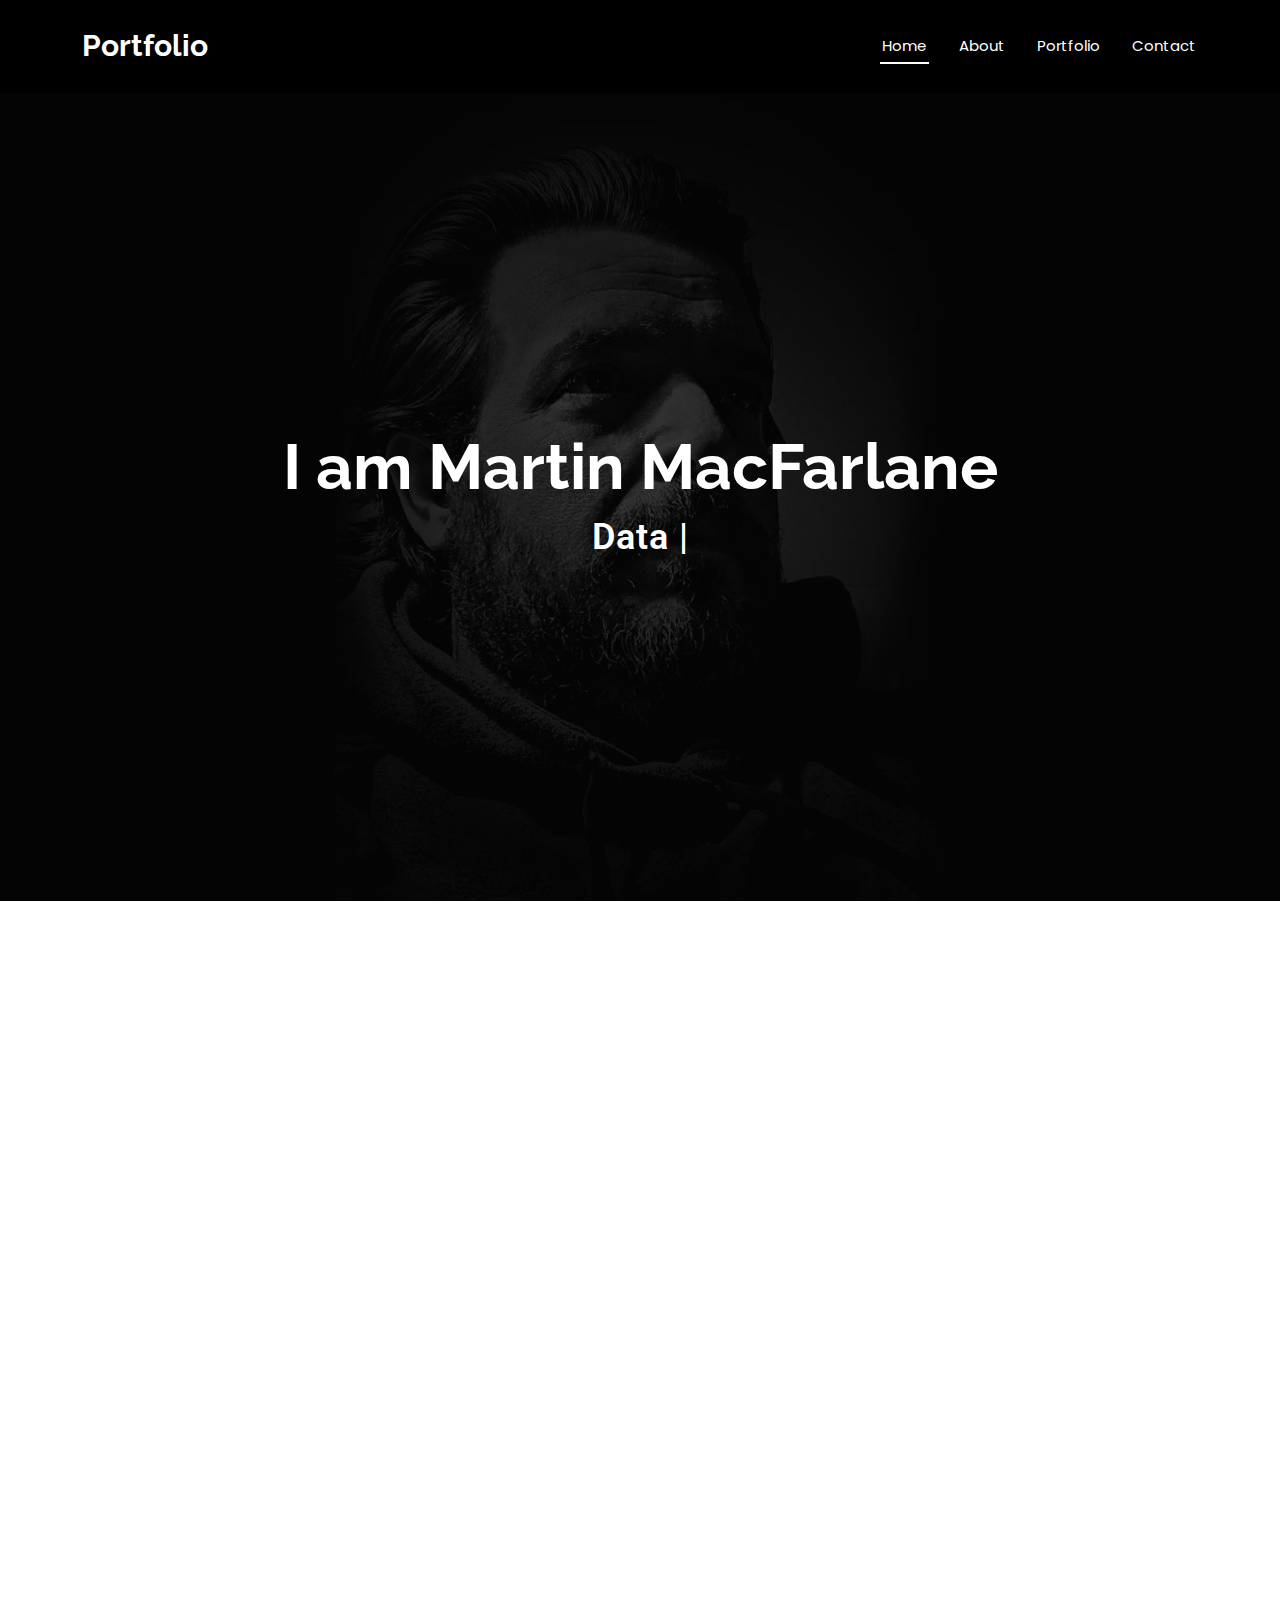
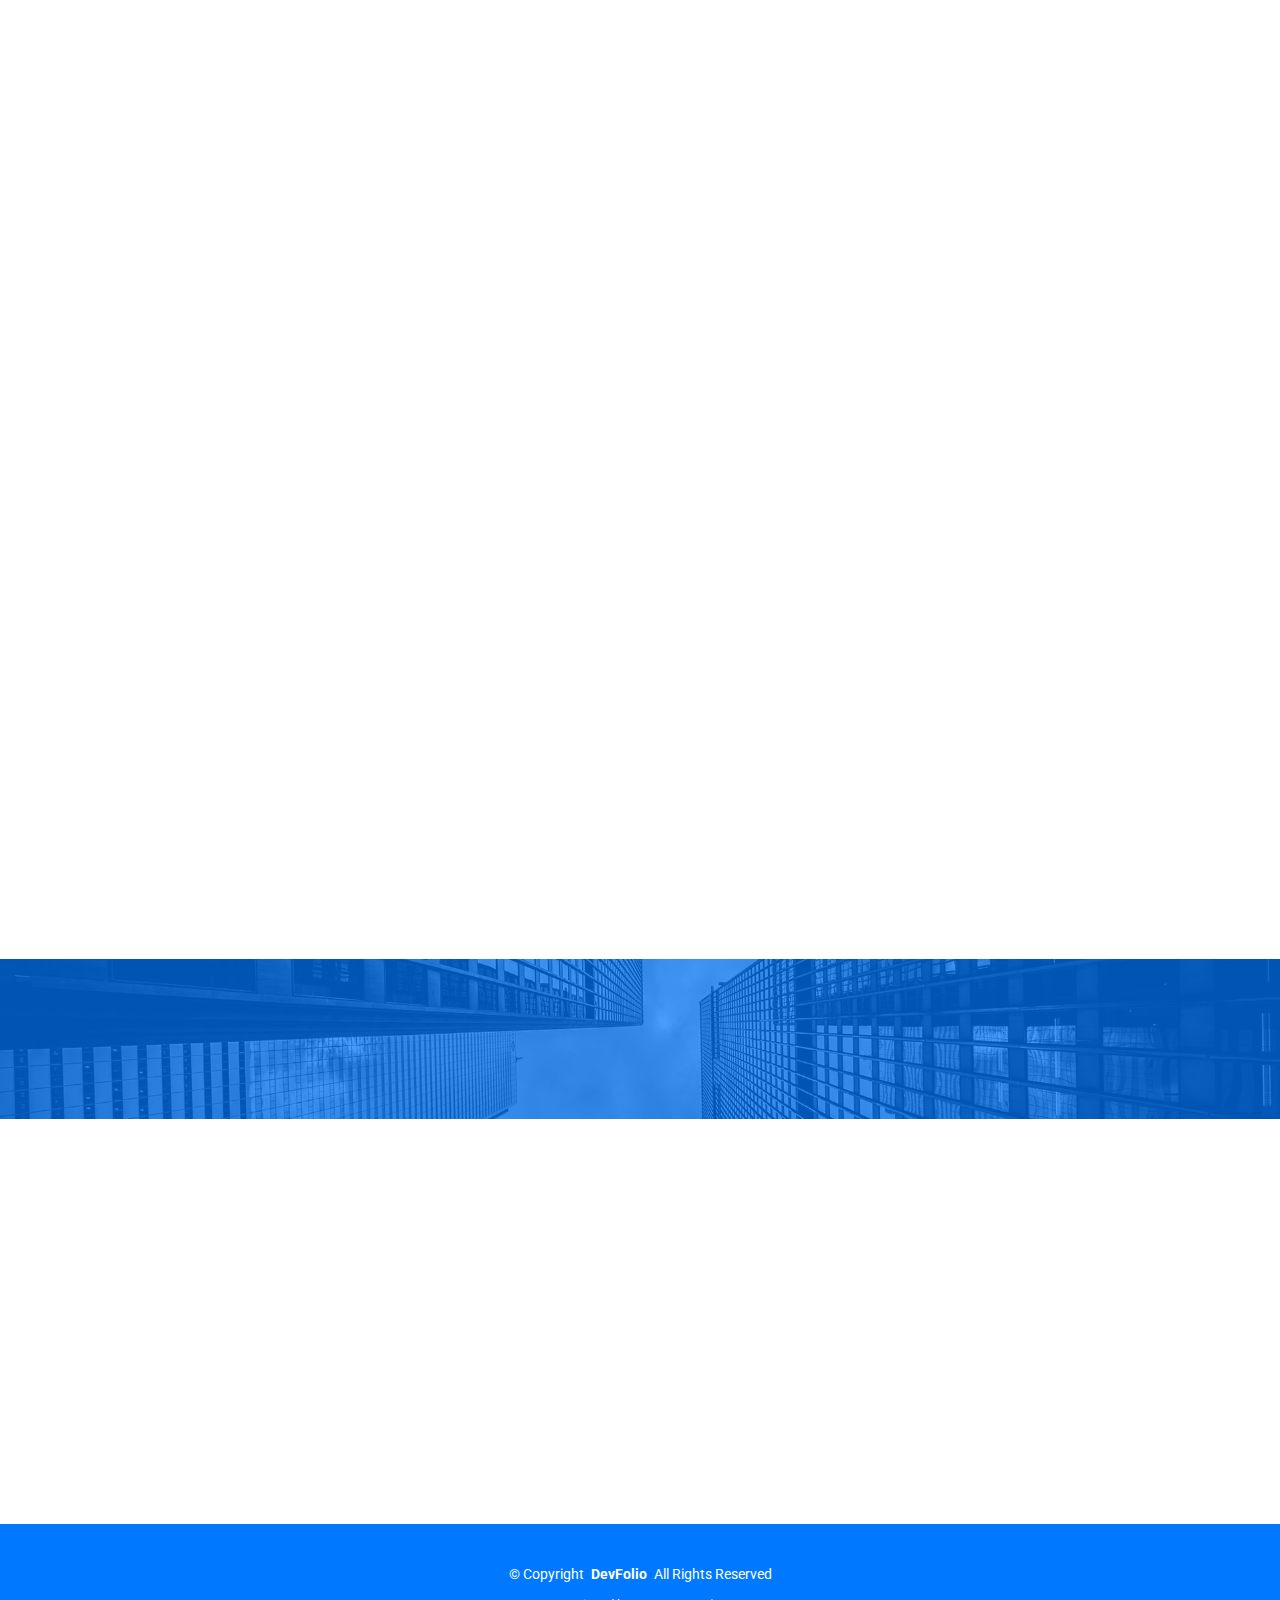
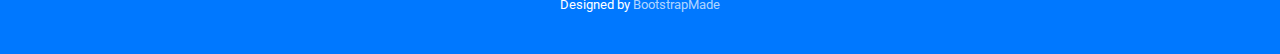
==== commit 4d5df5d9: "update" ====
--- a/index.html
+++ b/index.html
@@ -567,77 +567,29 @@
               </div>
             </div><!-- End Portfolio Item -->
 
-            <div class="col-lg-4 col-md-6 portfolio-item isotope-item filter-branding">
-              <img src="assets/img/portfolio/branding-2.jpg" class="img-fluid" alt="">
+            <div class="col-lg-4 col-md-6 portfolio-item isotope-item filter-sql">
+              <img src="assets/img/sql climate change.png" class="img-fluid" alt="">
               <div class="portfolio-info">
-                <h4>Branding 2</h4>
-                <p>Lorem ipsum, dolor sit amet consectetur</p>
-                <a href="assets/img/portfolio/branding-2.jpg" title="Branding 2"
+                <h4>Climate Change</h4>
+                <p>Sample SQL queries with window functions</p>
+                <a href="assets/img/sql climate change.png" title="SQL queries with window functions"
                   data-gallery="portfolio-gallery-branding" class="glightbox preview-link"><i
                     class="bi bi-zoom-in"></i></a>
-                <a href="portfolio-details.html" title="More Details" class="details-link"><i
-                    class="bi bi-link-45deg"></i></a>
+                <a href="https://github.com/scoobs5555/sql-samples/blob/d4189ccb64a08e57900892a1c411d9fd09b39c8c/sql%20climate%20change.pdf" " target="
+                  _blank" title="More Details" class="details-link"><i class="bi bi-link-45deg"></i></a>
               </div>
             </div><!-- End Portfolio Item -->
 
-            <div class="col-lg-4 col-md-6 portfolio-item isotope-item filter-books">
-              <img src="assets/img/portfolio/books-2.jpg" class="img-fluid" alt="">
+            <div class="col-lg-4 col-md-6 portfolio-item isotope-item filter-python">
+              <img src="assets/img/sql climate change.png" class="img-fluid" alt="">
               <div class="portfolio-info">
-                <h4>Books 2</h4>
-                <p>Lorem ipsum, dolor sit amet consectetur</p>
-                <a href="assets/img/portfolio/books-2.jpg" title="Branding 2" data-gallery="portfolio-gallery-book"
-                  class="glightbox preview-link"><i class="bi bi-zoom-in"></i></a>
-                <a href="portfolio-details.html" title="More Details" class="details-link"><i
-                    class="bi bi-link-45deg"></i></a>
-              </div>
-            </div><!-- End Portfolio Item -->
-
-            <div class="col-lg-4 col-md-6 portfolio-item isotope-item filter-app">
-              <img src="assets/img/portfolio/app-3.jpg" class="img-fluid" alt="">
-              <div class="portfolio-info">
-                <h4>App 3</h4>
-                <p>Lorem ipsum, dolor sit amet consectetur</p>
-                <a href="assets/img/portfolio/app-3.jpg" title="App 3" data-gallery="portfolio-gallery-app"
-                  class="glightbox preview-link"><i class="bi bi-zoom-in"></i></a>
-                <a href="portfolio-details.html" title="More Details" class="details-link"><i
-                    class="bi bi-link-45deg"></i></a>
-              </div>
-            </div><!-- End Portfolio Item -->
-
-            <div class="col-lg-4 col-md-6 portfolio-item isotope-item filter-product">
-              <img src="assets/img/portfolio/product-3.jpg" class="img-fluid" alt="">
-              <div class="portfolio-info">
-                <h4>Product 3</h4>
-                <p>Lorem ipsum, dolor sit amet consectetur</p>
-                <a href="assets/img/portfolio/product-3.jpg" title="Product 3" data-gallery="portfolio-gallery-product"
-                  class="glightbox preview-link"><i class="bi bi-zoom-in"></i></a>
-                <a href="portfolio-details.html" title="More Details" class="details-link"><i
-                    class="bi bi-link-45deg"></i></a>
-              </div>
-            </div><!-- End Portfolio Item -->
-
-            <div class="col-lg-4 col-md-6 portfolio-item isotope-item filter-branding">
-              <img src="assets/img/portfolio/branding-3.jpg" class="img-fluid" alt="">
-              <div class="portfolio-info">
-                <h4>Branding 3</h4>
-                <p>Lorem ipsum, dolor sit amet consectetur</p>
-                <a href="assets/img/portfolio/branding-3.jpg" title="Branding 2"
+                <h4>Software Usage Promotion - Uplift Modeling</h4>
+                <p>Sample SQL queries with window functions</p>
+                <a href="assets/img/sql climate change.png" title="Uplift modeling with python and R"
                   data-gallery="portfolio-gallery-branding" class="glightbox preview-link"><i
                     class="bi bi-zoom-in"></i></a>
-                <a href="portfolio-details.html" title="More Details" class="details-link"><i
-                    class="bi bi-link-45deg"></i></a>
-              </div>
-            </div><!-- End Portfolio Item -->
-
-            <div class="col-lg-4 col-md-6 portfolio-item isotope-item filter-books">
-              <img src="assets/img/portfolio/books-3.jpg" class="img-fluid" alt="">
-              <div class="portfolio-info">
-                <h4>Books 3</h4>
-                <p>Lorem ipsum, dolor sit amet consectetur</p>
-                <a href="assets/img/portfolio/books-3.jpg" title="Branding 3" data-gallery="portfolio-gallery-book"
-                  class="glightbox preview-link"><i class="bi bi-zoom-in"></i></a>
-                <a href="portfolio-details.html" title="More Details" class="details-link"><i
-                    class="bi bi-link-45deg"></i></a>
+                <a href="https://github.com/scoobs5555/Software-Usage-Promotion-Campaign/blob/5b8a7d6e3bdf7c54f7da62c38777372274e5a3cc/README.md" " target="
+                  _blank" title="More Details" class="details-link"><i class="bi bi-link-45deg"></i></a>
               </div>
             </div><!-- End Portfolio Item -->
 
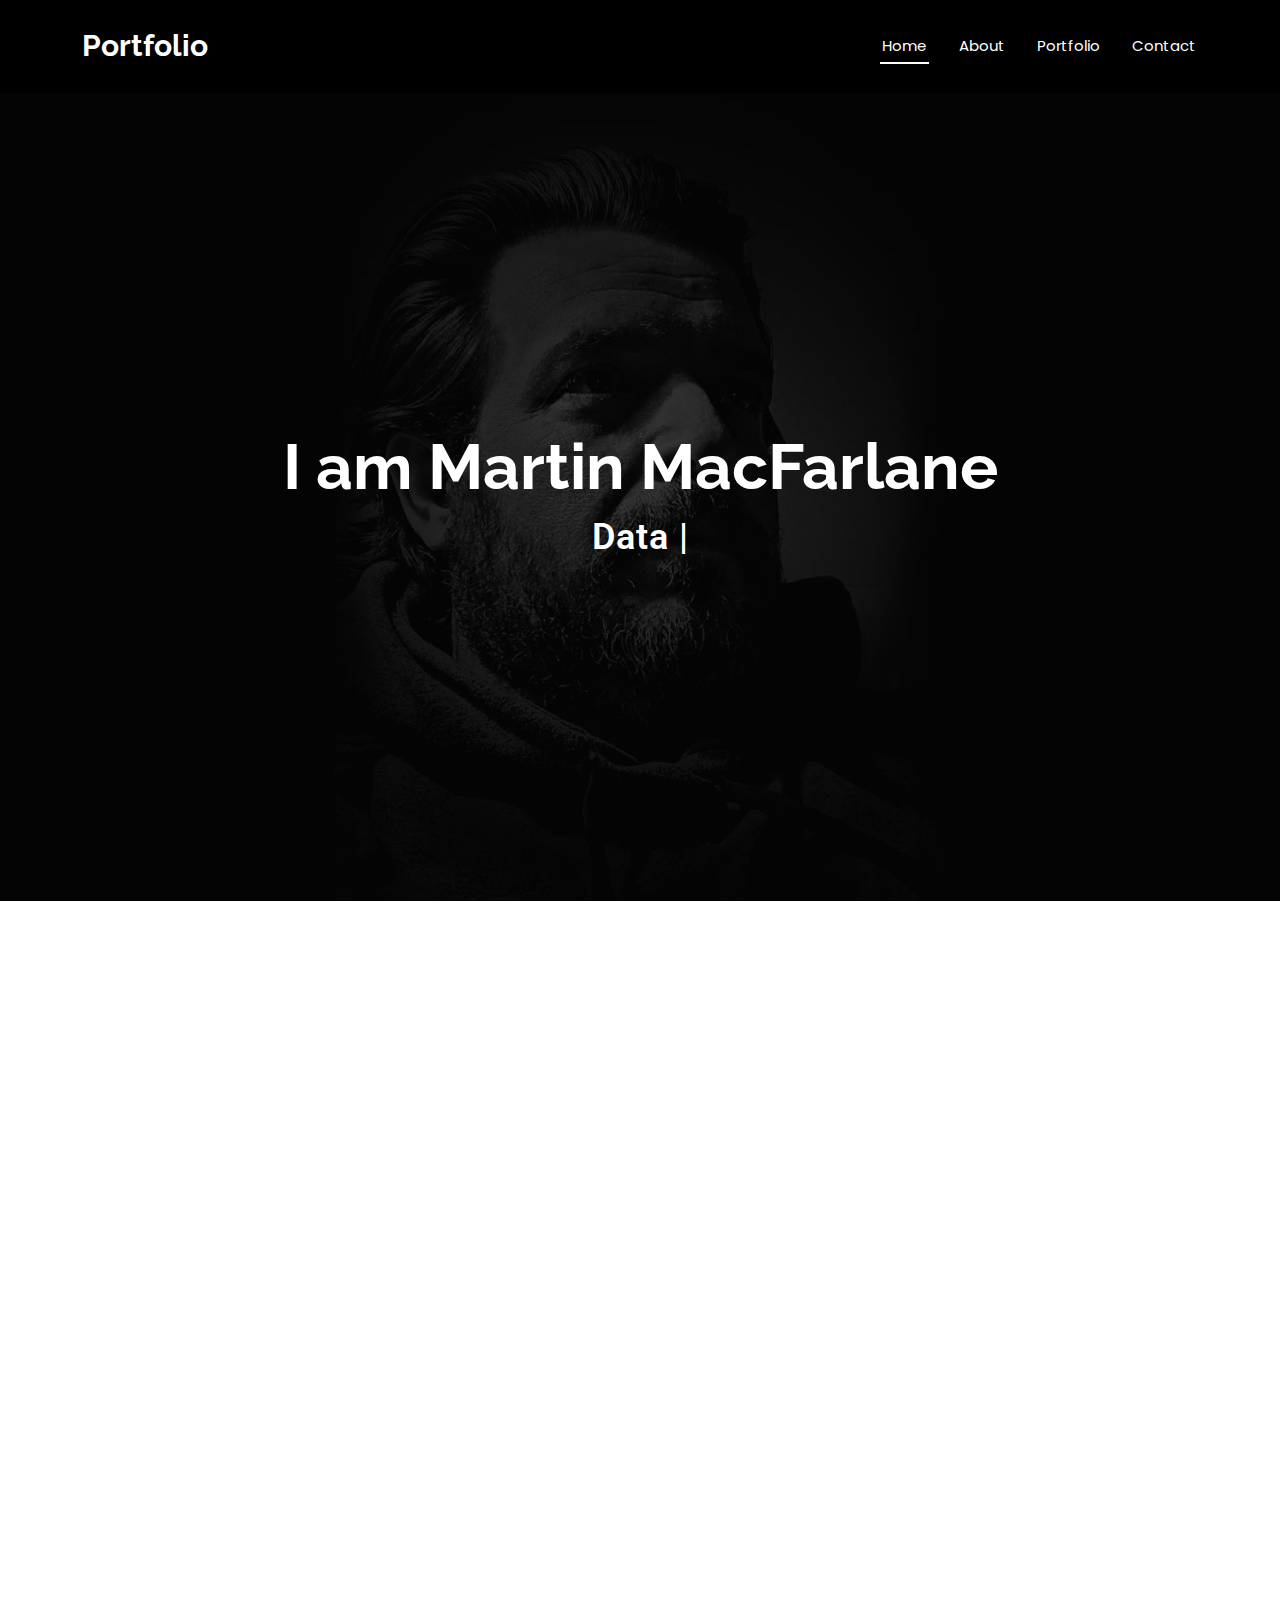
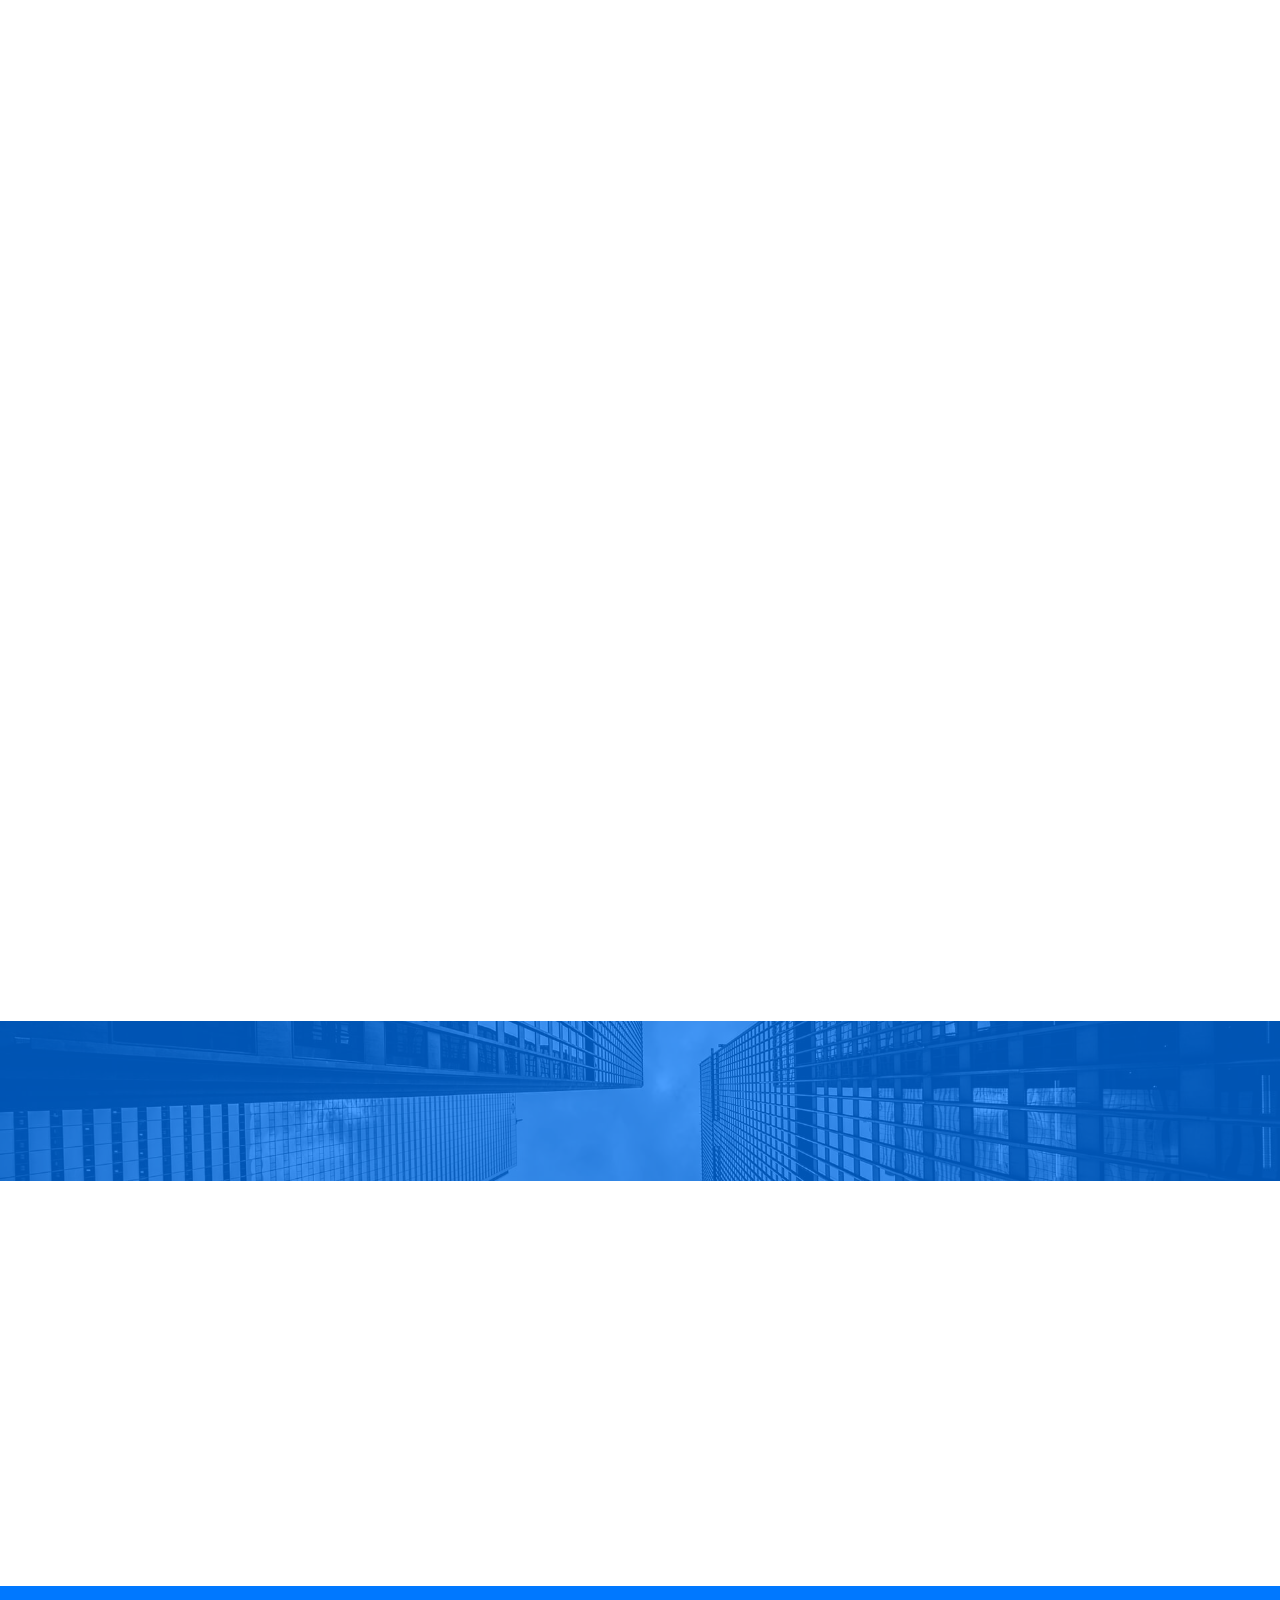
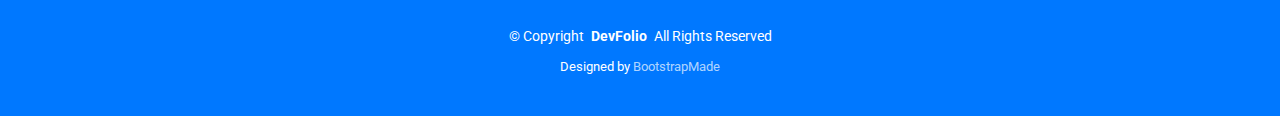
==== commit 8ed59e20: "update" ====
--- a/index.html
+++ b/index.html
@@ -581,14 +581,27 @@
             </div><!-- End Portfolio Item -->
 
             <div class="col-lg-4 col-md-6 portfolio-item isotope-item filter-python">
-              <img src="assets/img/sql climate change.png" class="img-fluid" alt="">
+              <img src="assets/img/software usage.png" class="img-fluid" alt="">
               <div class="portfolio-info">
                 <h4>Software Usage Promotion - Uplift Modeling</h4>
-                <p>Sample SQL queries with window functions</p>
-                <a href="assets/img/sql climate change.png" title="Uplift modeling with python and R"
+                <p>Uplift modeling with python and R</p>
+                <a href="assets/img/software usage.png" title="Uplift modeling with python and R"
                   data-gallery="portfolio-gallery-branding" class="glightbox preview-link"><i
                     class="bi bi-zoom-in"></i></a>
                 <a href="https://github.com/scoobs5555/Software-Usage-Promotion-Campaign/blob/5b8a7d6e3bdf7c54f7da62c38777372274e5a3cc/README.md" " target="
+                  _blank" title="More Details" class="details-link"><i class="bi bi-link-45deg"></i></a>
+              </div>
+            </div><!-- End Portfolio Item -->
+
+            <div class="col-lg-4 col-md-6 portfolio-item isotope-item filter-python">
+              <img src="assets/img/sentiment word cloud.png" class="img-fluid" alt="">
+              <div class="portfolio-info">
+                <h4>Sentiment Analysis</h4>
+                <p>Sentiment analysis with python</p>
+                <a href="assets/img/sentiment word cloud.png" title="Sentiment Analysis with Python"
+                  data-gallery="portfolio-gallery-branding" class="glightbox preview-link"><i
+                    class="bi bi-zoom-in"></i></a>
+                <a href="https://github.com/scoobs5555/sentiment-analysis/blob/master/sentiment_analysis.ipynb" " target="
                   _blank" title="More Details" class="details-link"><i class="bi bi-link-45deg"></i></a>
               </div>
             </div><!-- End Portfolio Item -->
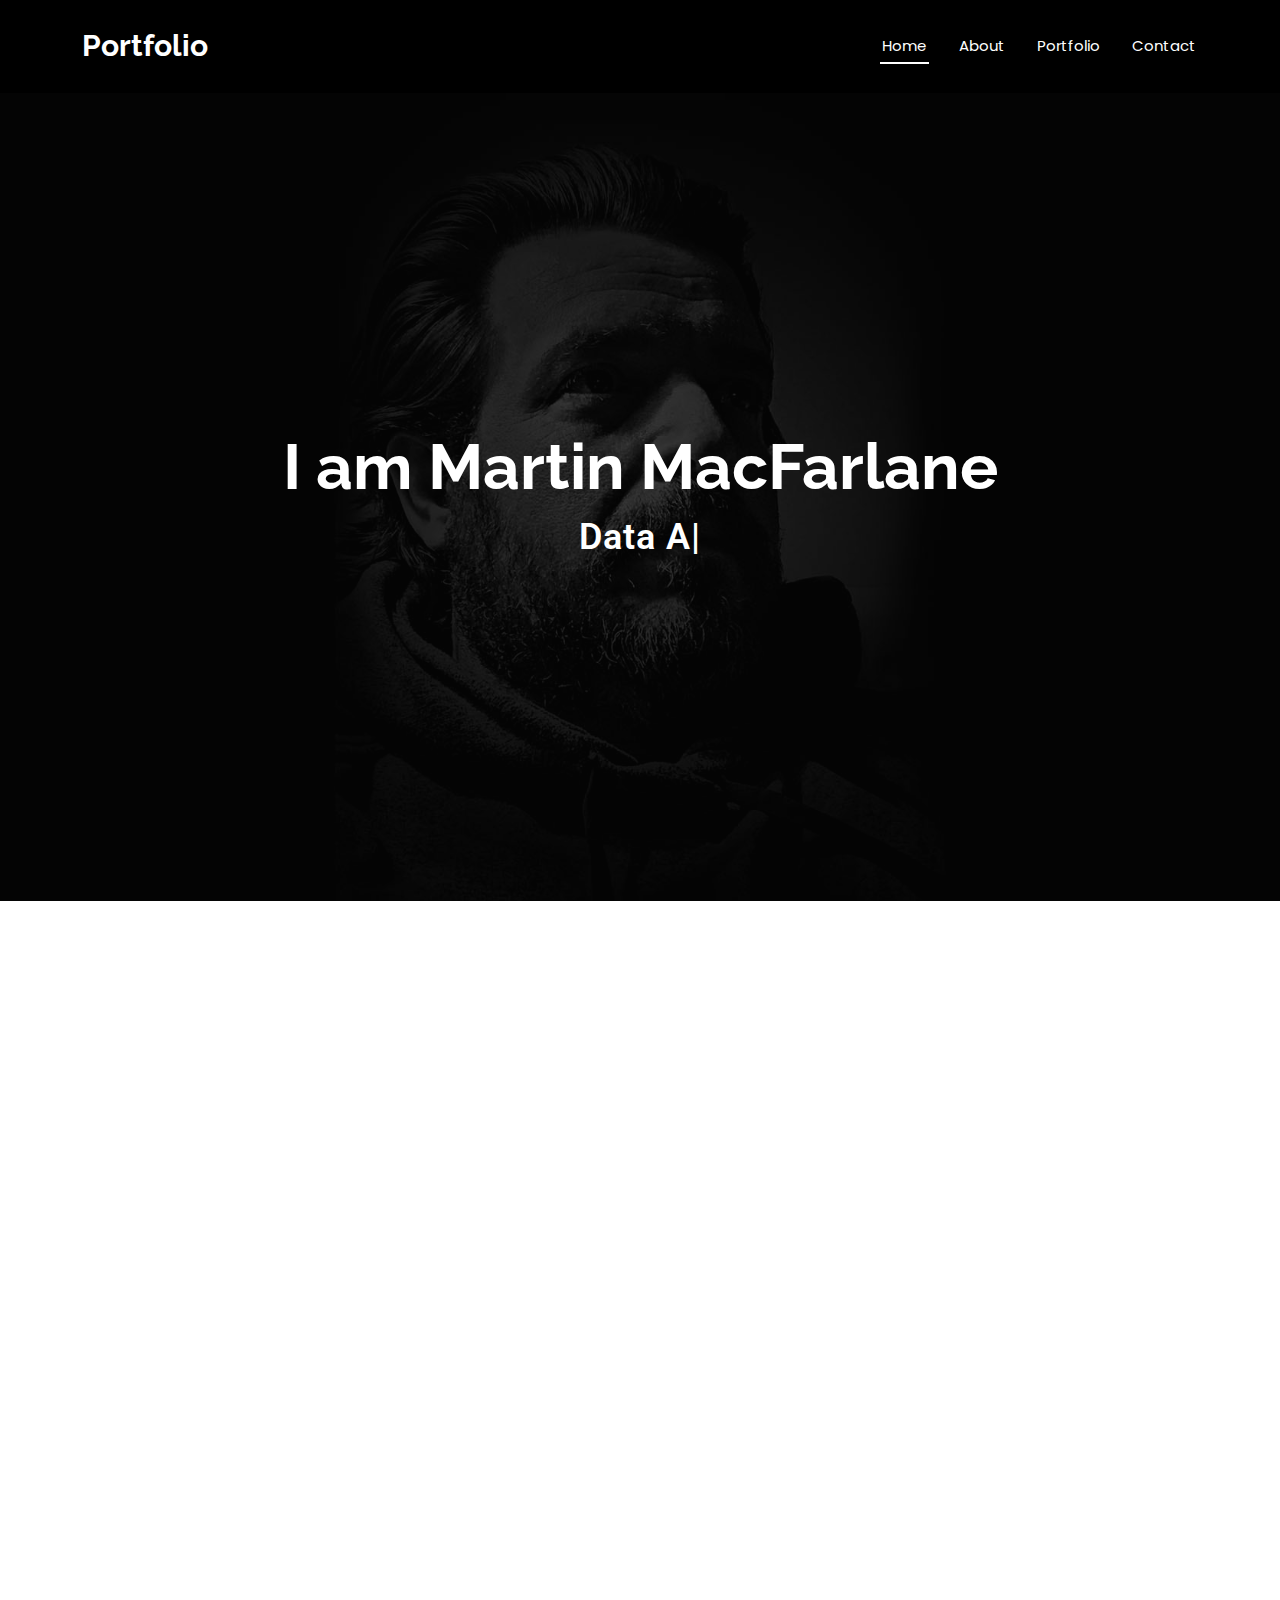
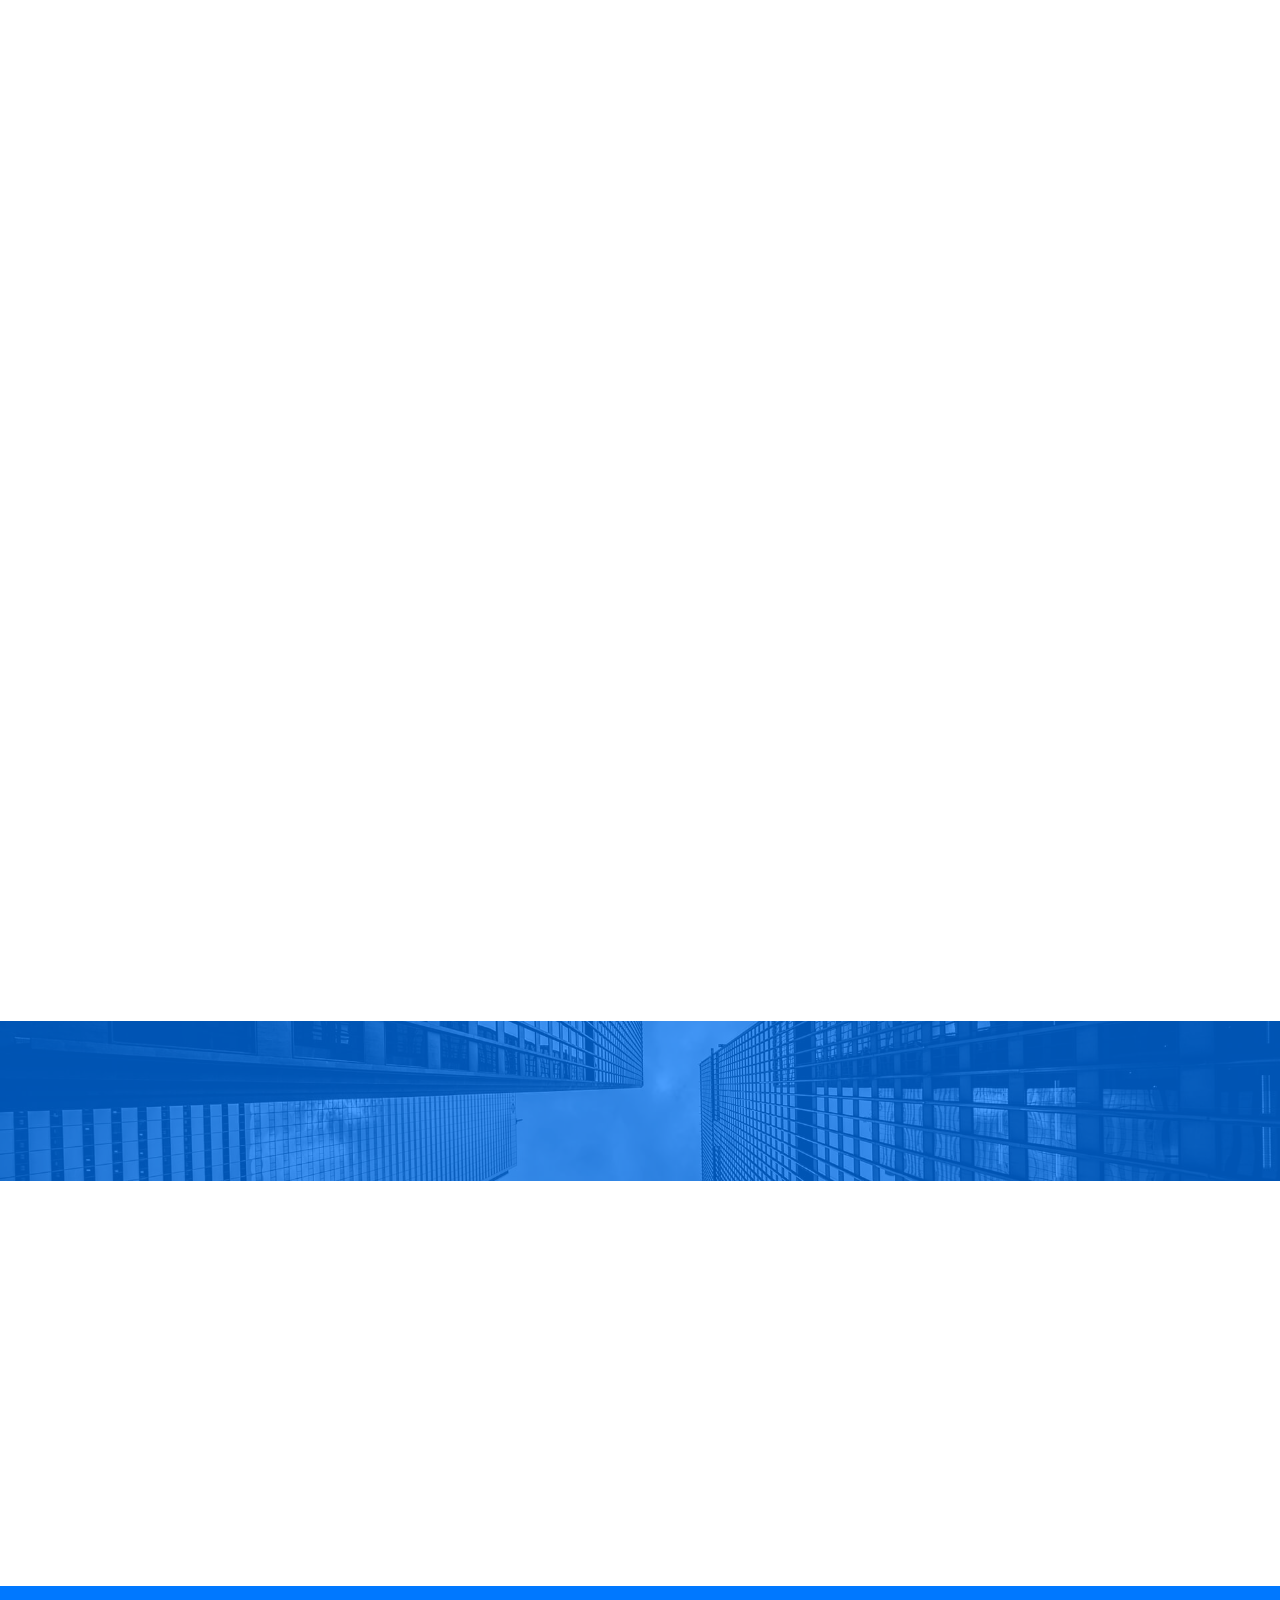
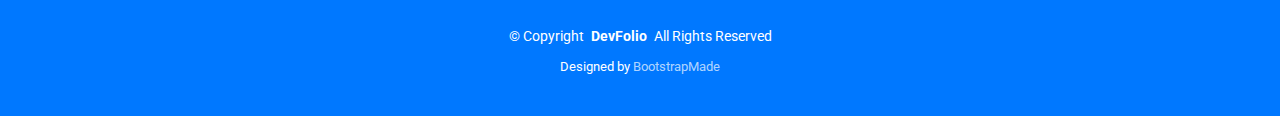
==== commit f43ee922: "Update index.html" ====
--- a/index.html
+++ b/index.html
@@ -550,7 +550,7 @@
                 <p>Develop a data-driven price optimization strategy</p>
                 <a href="assets/img/portfolio/retail price optimization.jpg" title="Retail Price Optimization"
                   data-gallery="portfolio-gallery-app" class="glightbox preview-link"><i class="bi bi-zoom-in"></i></a>
-                <a href="https://scoobs5555.github.io/Retail-Price-Optimization/" target="_blank" title="More Details"
+                <a href="https://martinmacf.github.io/Retail-Price-Optimization/" target="_blank" title="More Details"
                   class="details-link"><i class="bi bi-link-45deg"></i></a>
               </div>
             </div><!-- End Portfolio Item -->
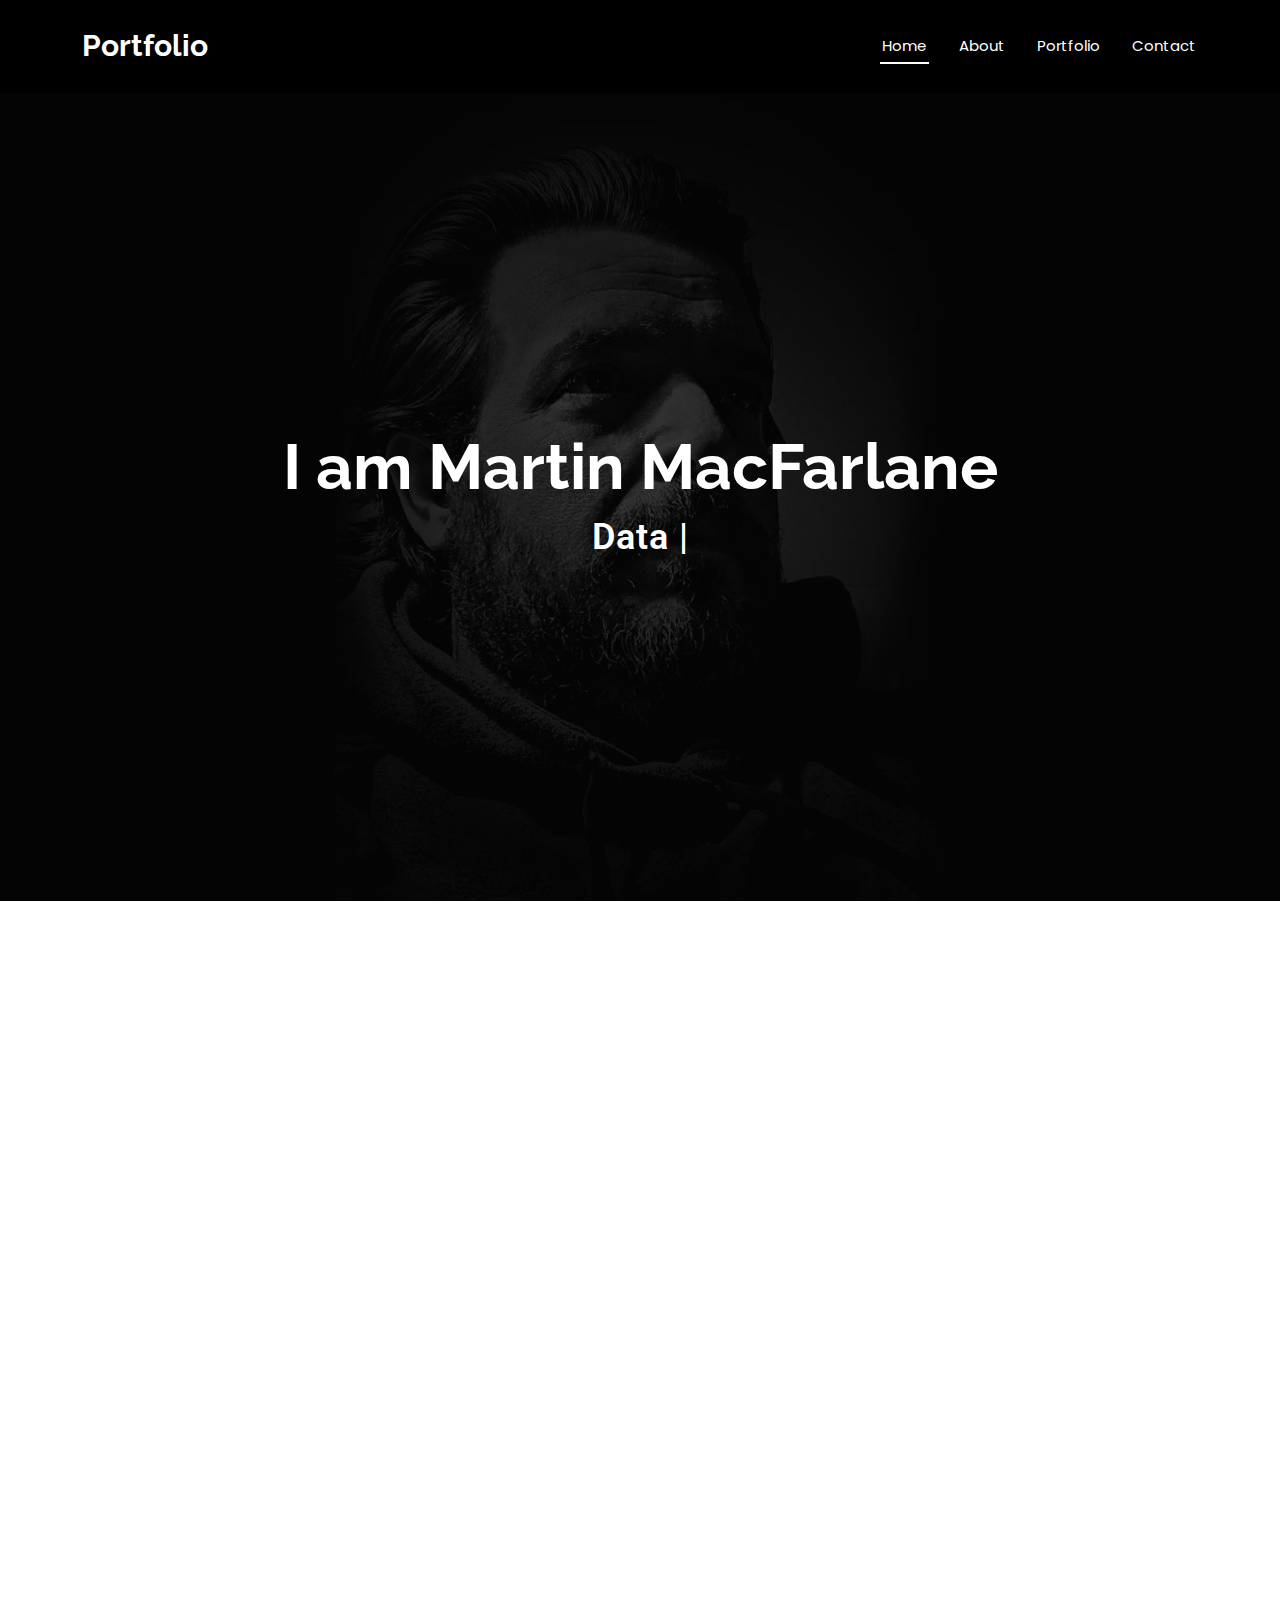
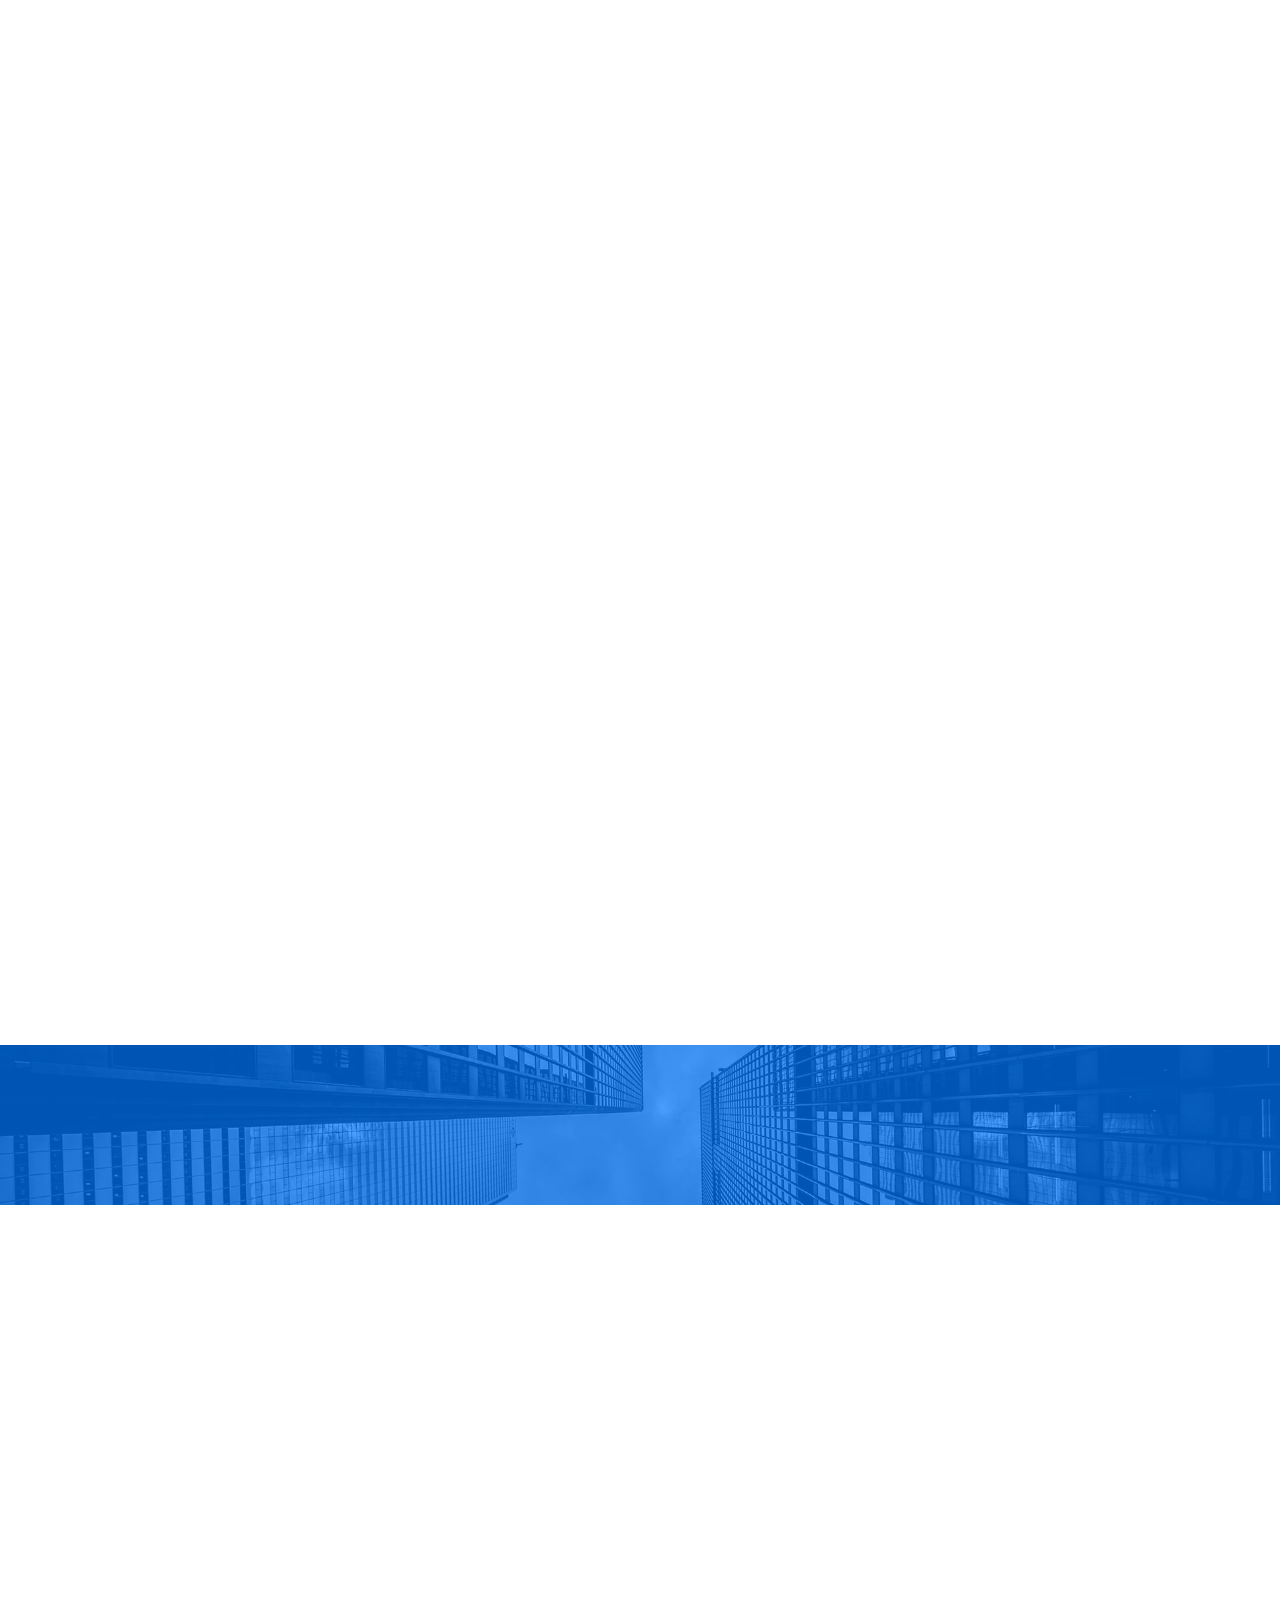
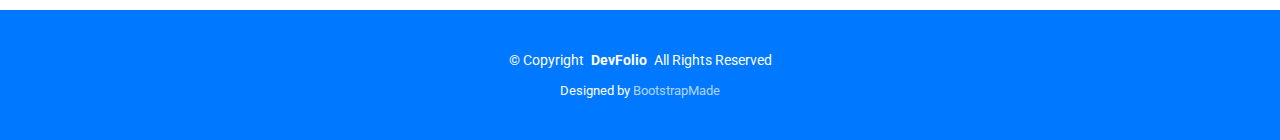
==== commit 59b35902: "update" ====
--- a/index.html
+++ b/index.html
@@ -109,7 +109,7 @@
               </div>
               <div class="col-lg-7 about-info">
                 <p><strong>Name: </strong> <span>Martin MacFarlane</span></p>
-                <p><strong>Profile: </strong> <span>Data Analyst</span></p>
+                <p><strong>Profile: </strong> <span>Data Analyst / Business Intelligence Analyst</span></p>
                 <p><strong>Email: </strong> <span>martymac5555@gmail.com</span></p>
                 <p><strong>Phone: </strong> <span>(416) 995-5542</span></p>
               </div>
@@ -170,7 +170,7 @@
               </p>
               <p>
                 My past experience in e-commerce, real estate, and customer service has provided me with many
-                transerable skills to complement my newly acquired data analytics skills and I am committed to
+                transferable skills to complement my newly acquired data analytics skills and I am committed to
                 continuing to learn and grow in this field.
               </p>
               <p>
@@ -222,7 +222,7 @@
               <h4>Martin MacFarlane</h4>
               <p><em>Entry level business intelligence professional. Recently completed the Google Advanced Data
                   Analytics and Codecademy’s Data Scientist specialty certificates. Excellent understanding and
-                  proficiency in Python, Tableau, SQL and various data analysis and visualization packages.</em></p>
+                  proficiency in Python, Tableau, SQL and various data analysis and visualization packages.  Seeking remote position.</em></p>
               <ul>
                 <li>Markham, Ontario</li>
                 <li>(416) 995-5542</li>
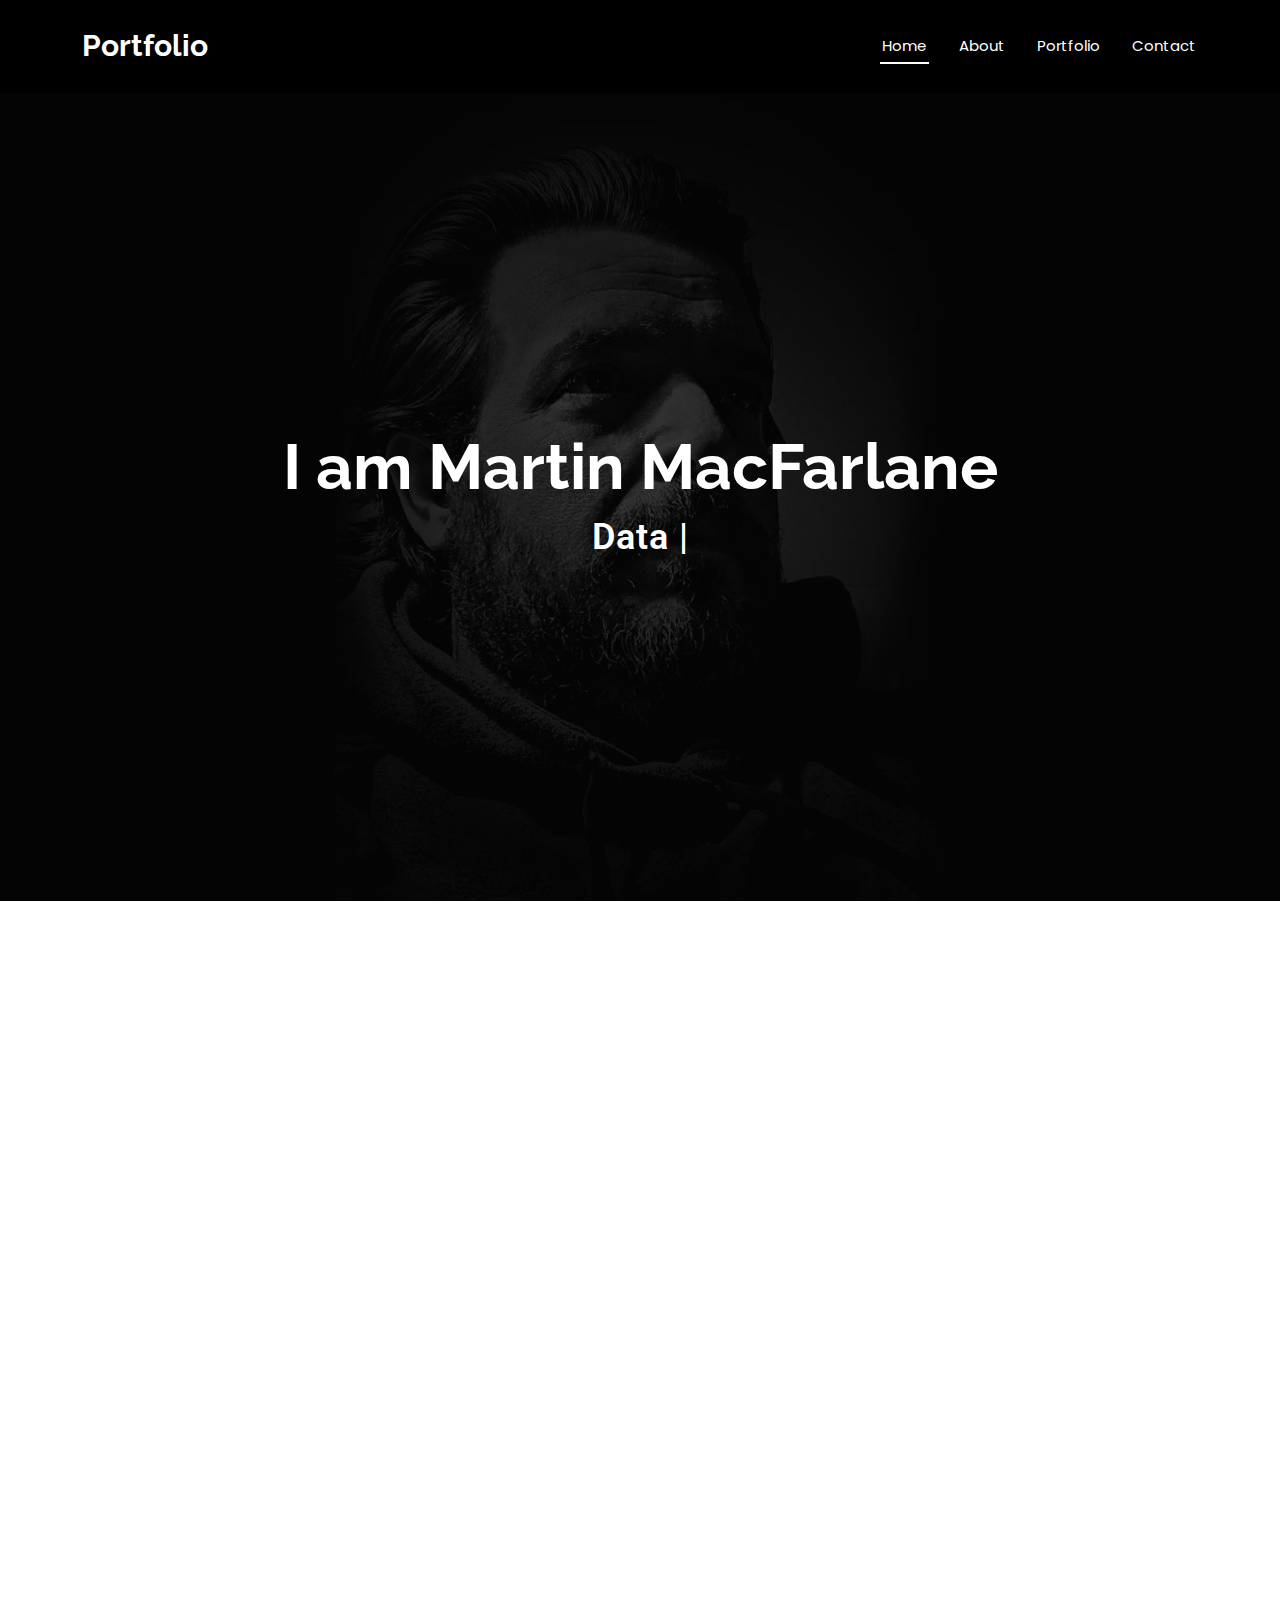
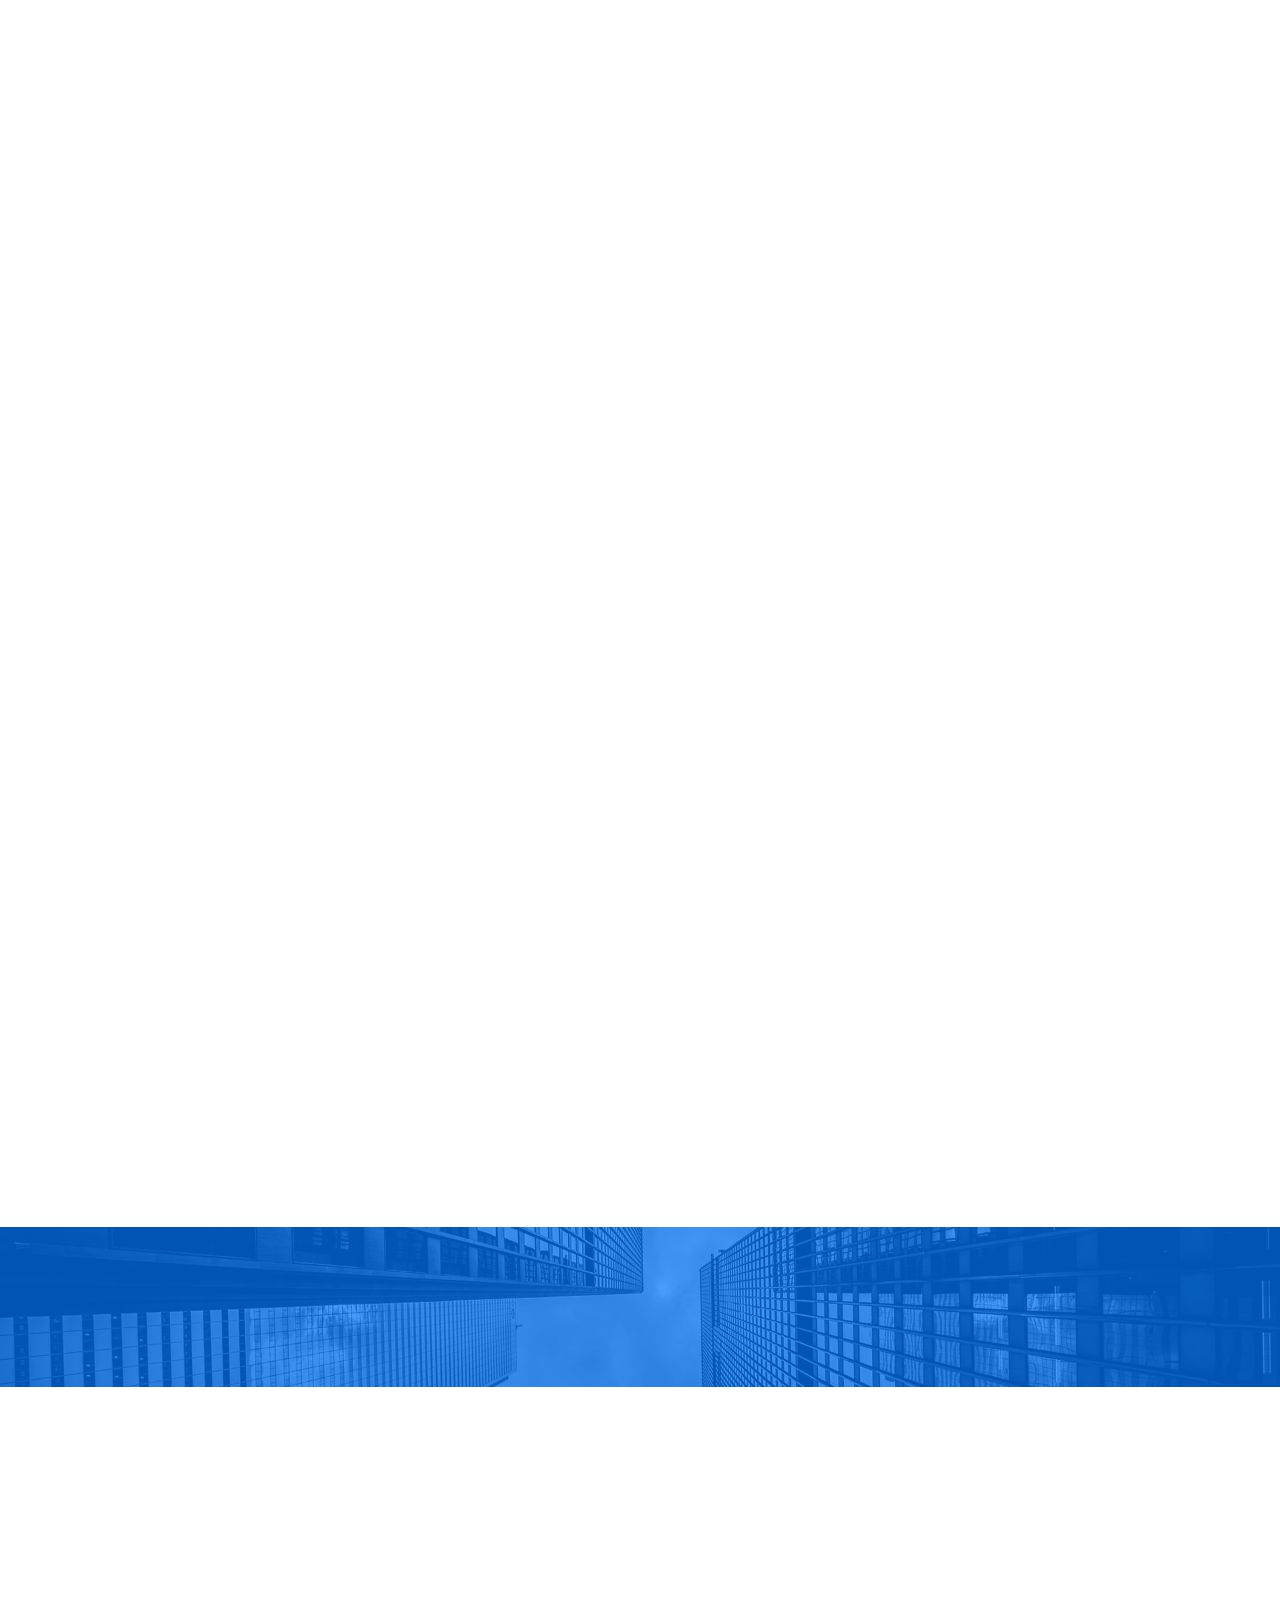
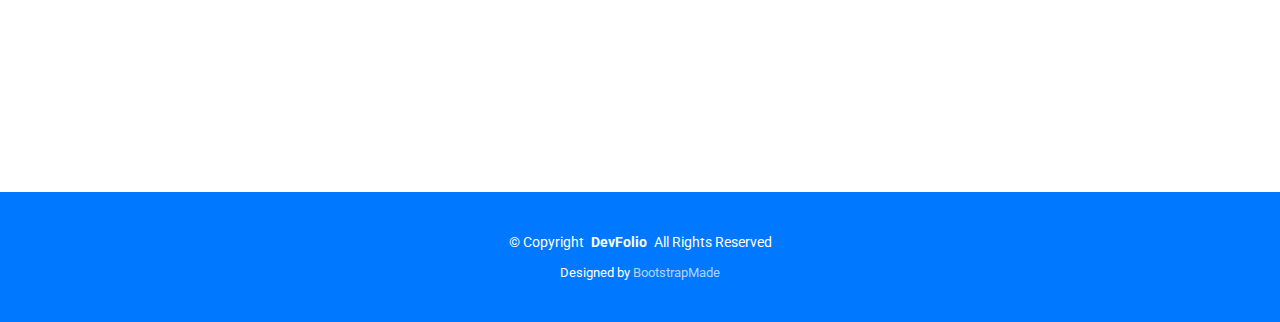
==== commit 6d51f421: "update" ====
--- a/index.html
+++ b/index.html
@@ -519,6 +519,19 @@
             </div><!-- End Portfolio Item -->
 
             <div class="col-lg-4 col-md-6 portfolio-item isotope-item filter-tableau">
+              <img src="assets/img/customer churn.jpg" class="img-fluid" alt="">
+              <div class="portfolio-info">
+                <h4>Customer Churn</h4>
+                <p>Analyzing what factors lead to customer churn.</p>
+                <a href="assets/img/customer churn.jpg" title="Telecommunications Churn Dashboard"
+                  data-gallery="portfolio-gallery-product" class="glightbox preview-link"><i
+                    class="bi bi-zoom-in"></i></a>
+                <a href="https://public.tableau.com/app/profile/martin.macfarlane/viz/ChurnDashboard_17437776224680/Dashboard1"
+                  target="_blank" title="More Details" class="details-link"><i class="bi bi-link-45deg"></i></a>
+              </div>
+            </div><!-- End Portfolio Item -->
+
+            <div class="col-lg-4 col-md-6 portfolio-item isotope-item filter-tableau">
               <img src="assets/img/portfolio/tableau 3.jpg" class="img-fluid" alt="">
               <div class="portfolio-info">
                 <h4>Customer Behaviour</h4>
